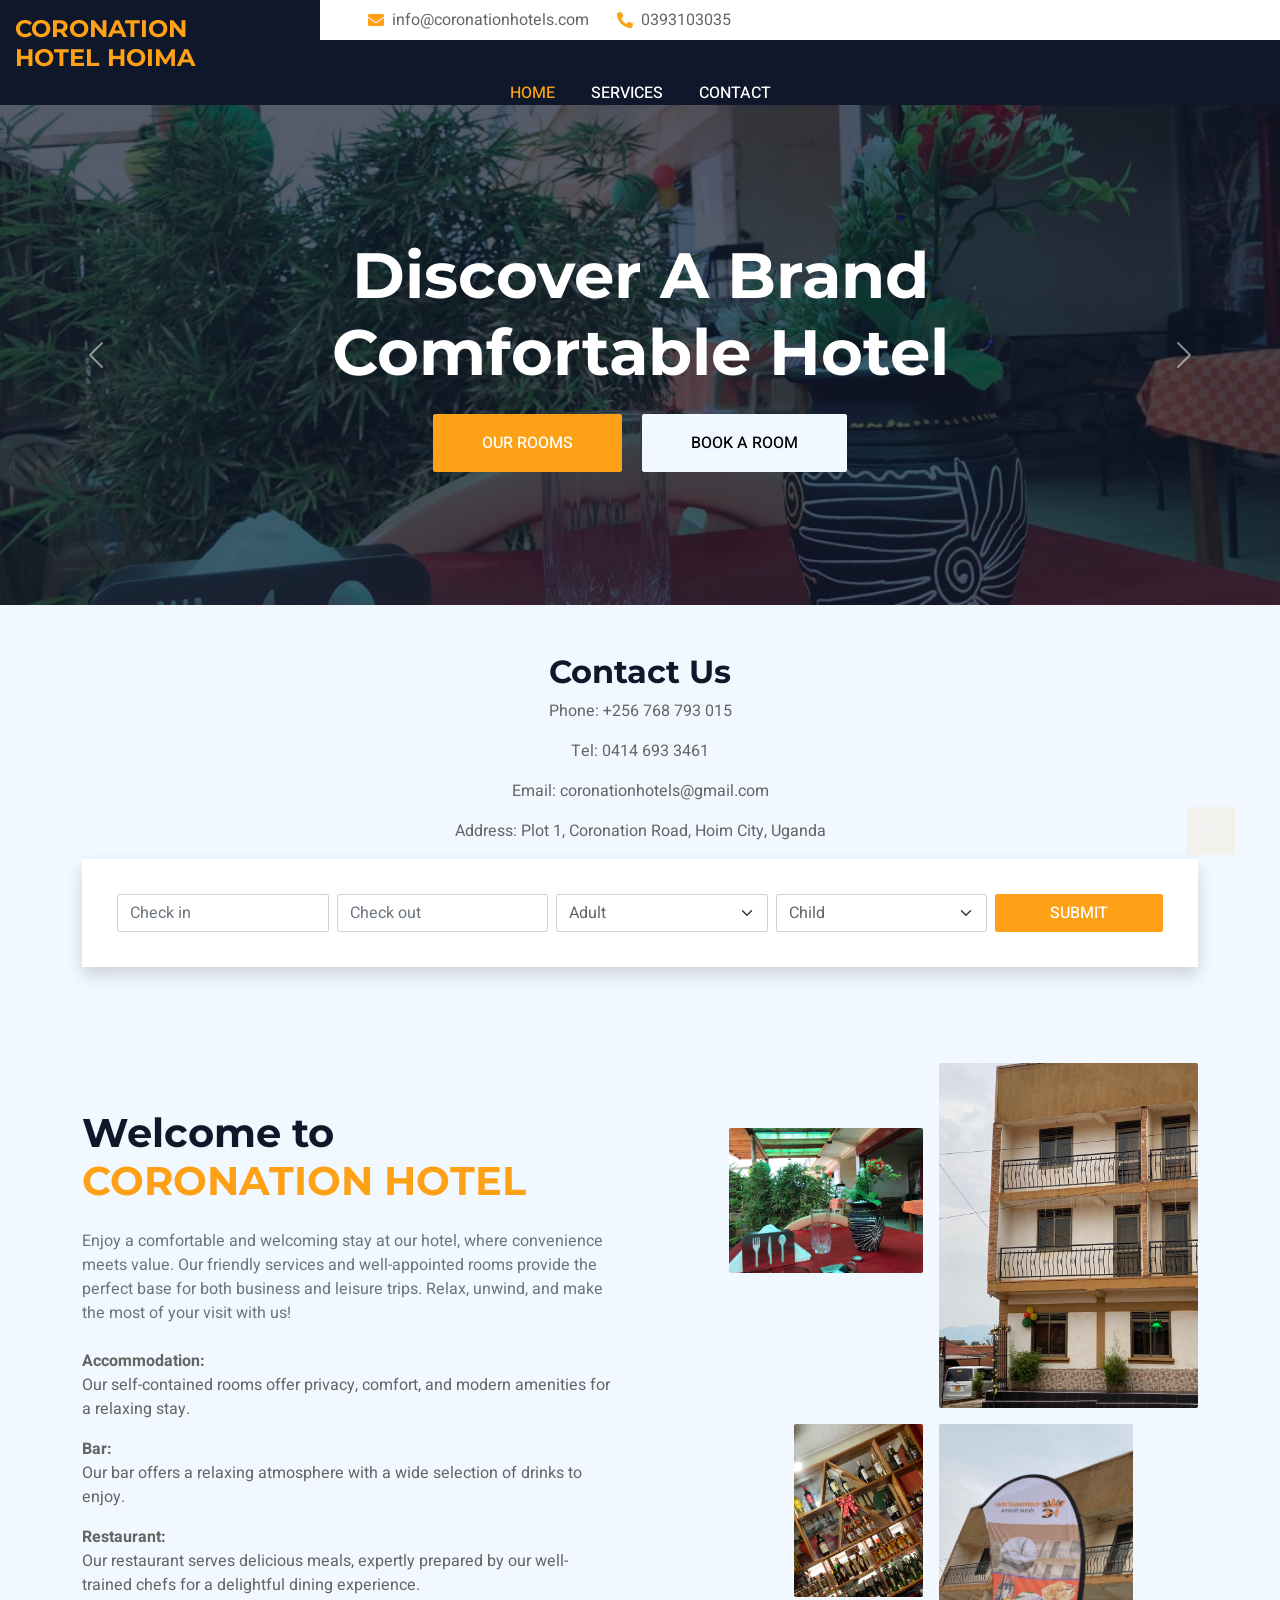
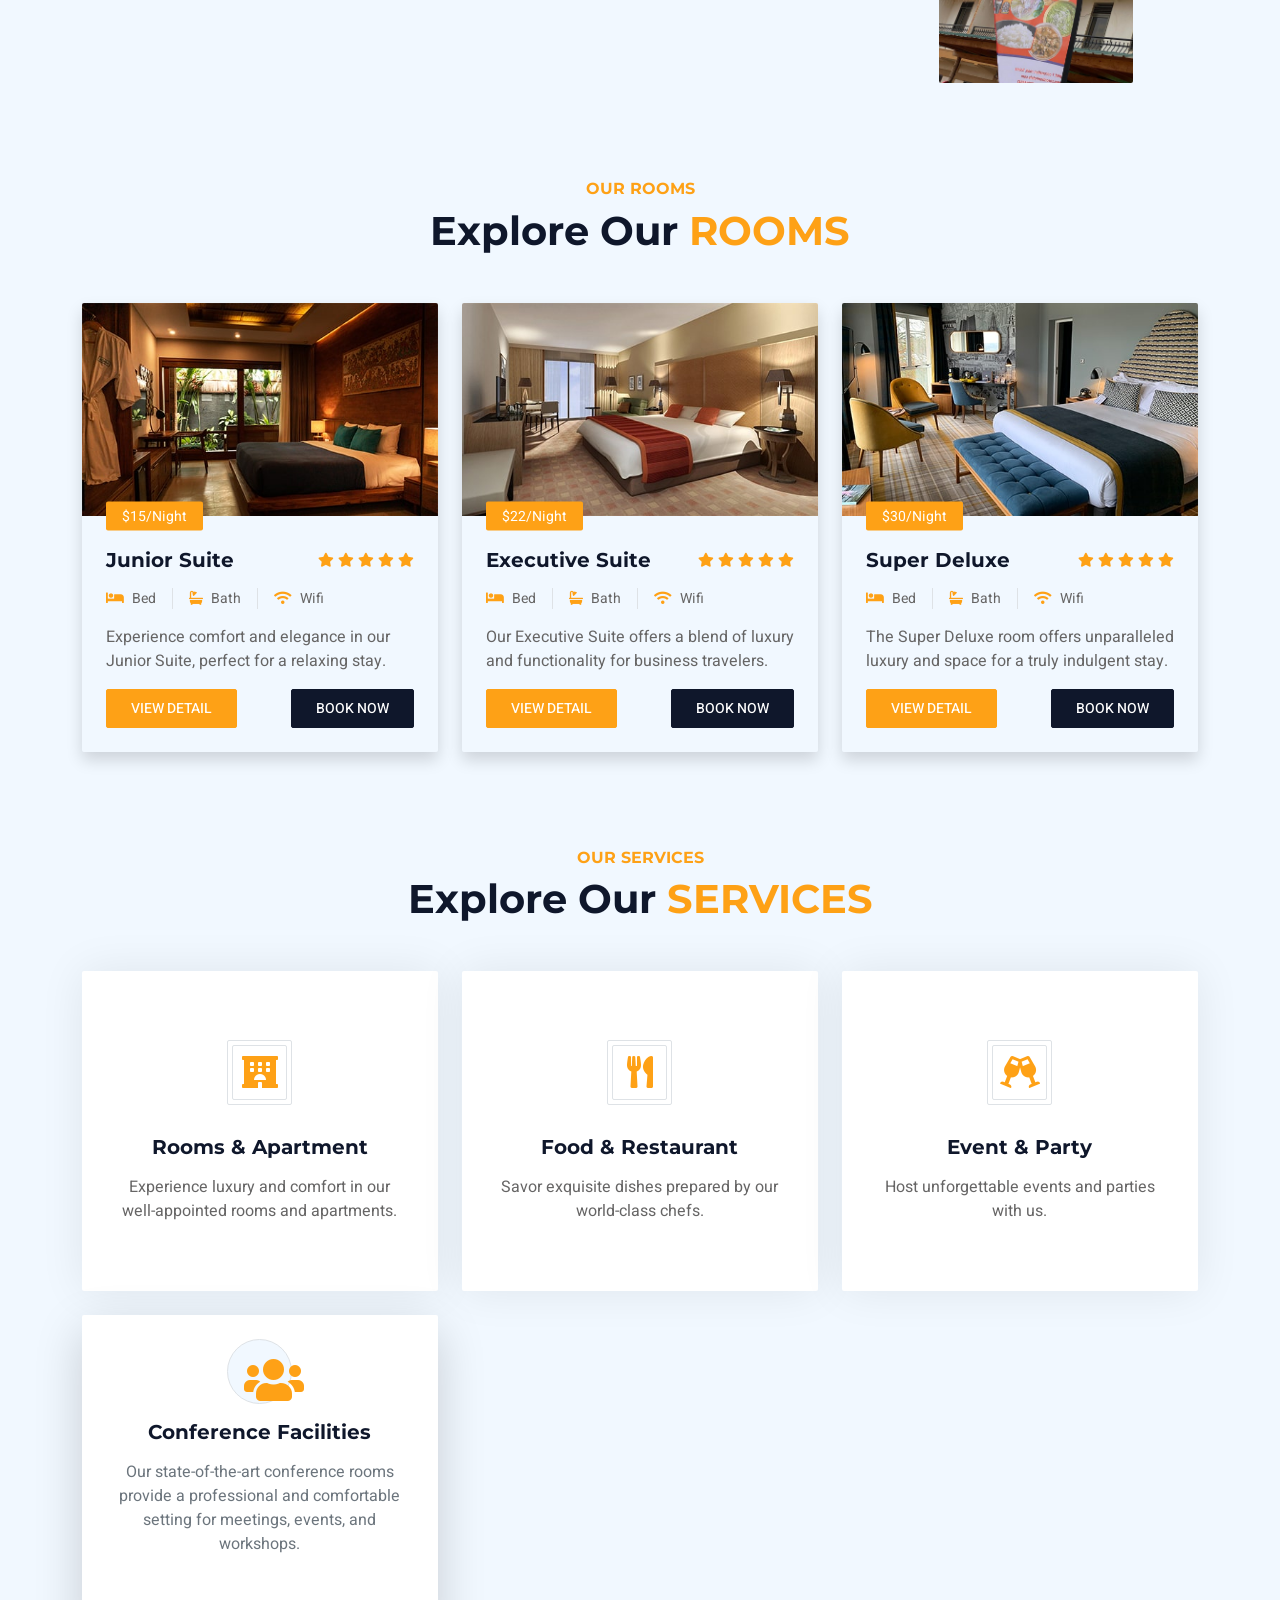
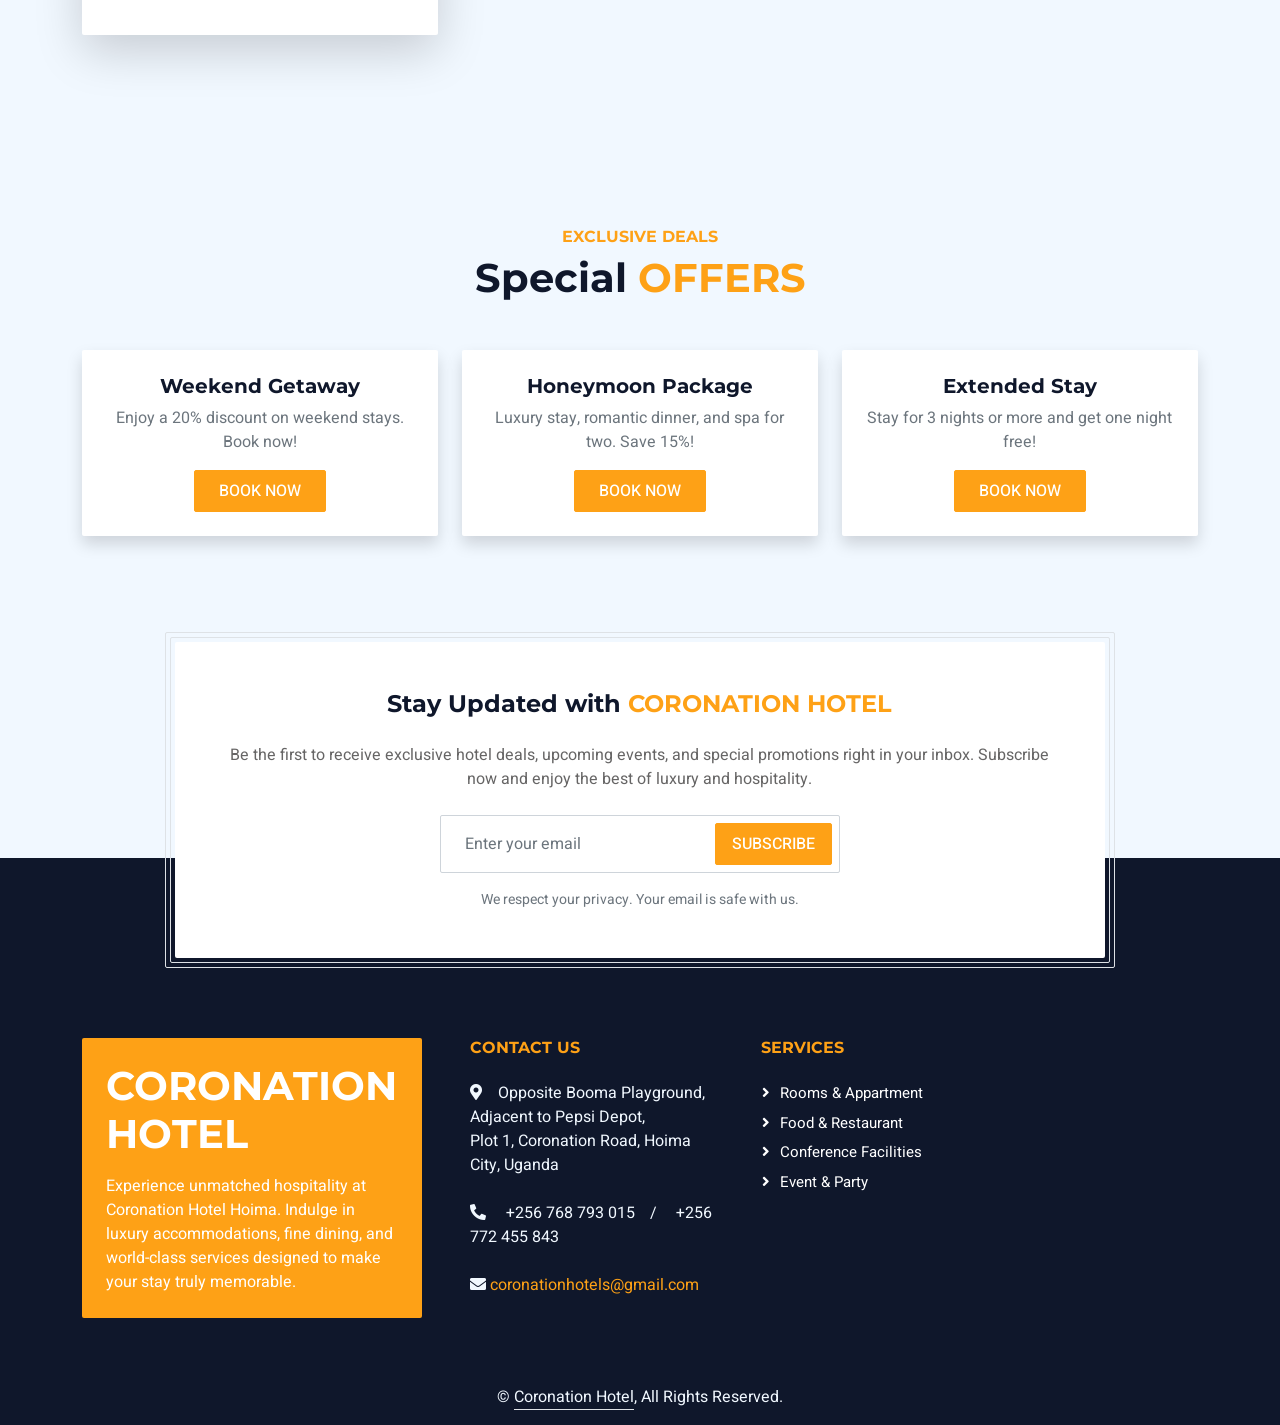
==== index.html @ 8d207fe0 "added files" ====
<!DOCTYPE html>
<html lang="en">

<head>
    <meta charset="utf-8">
    <title>Coronation Hotel Hoima</title>
    <meta content="width=device-width, initial-scale=1.0" name="viewport">
    <meta content="luxury hotel, Hoima, Uganda, Coronation Hotel, accommodation, dining, spa" name="keywords">
    <meta content="Experience luxury and comfort at Coronation Hotel Hoima. Enjoy world-class amenities, fine dining, and exceptional hospitality in the heart of Uganda." name="description">

    <!-- Favicon -->
    <link href="img/favicon.ico" rel="icon">

    <!-- Google Web Fonts -->
    <link rel="preconnect" href="https://fonts.googleapis.com">
    <link rel="preconnect" href="https://fonts.gstatic.com" crossorigin>
    <link href="https://fonts.googleapis.com/css2?family=Heebo:wght@400;500;600;700&family=Montserrat:wght@400;500;600;700&display=swap" rel="stylesheet">  

    <!-- Icon Font Stylesheet -->
    <link href="https://cdnjs.cloudflare.com/ajax/libs/font-awesome/5.10.0/css/all.min.css" rel="stylesheet">
    <link href="https://cdn.jsdelivr.net/npm/bootstrap-icons@1.4.1/font/bootstrap-icons.css" rel="stylesheet">

    <!-- Libraries Stylesheet -->
    <link href="lib/animate/animate.min.css" rel="stylesheet">
    <link href="lib/owlcarousel/assets/owl.carousel.min.css" rel="stylesheet">
    <link href="lib/tempusdominus/css/tempusdominus-bootstrap-4.min.css" rel="stylesheet" />

    <!-- Customized Bootstrap Stylesheet -->
    <link href="css/bootstrap.min.css" rel="stylesheet">

    <!-- Template Stylesheet -->
    <link href="css/style.css" rel="stylesheet">
</head>

<body>
    <div class="container-xxl  p-0">
      

   <!-- Header Start -->
<div class="navbar-container">
    <div class="container-fluid px-0">
        <div class="row gx-0">
            <!-- Hotel Title on Large Screens -->
            <div class="col-lg-3 d-none d-lg-flex align-items-center">
                <a href="index.html" class="navbar-brand w-100 h-100 m-0 p-0 d-flex align-items-center">
                    <h1 class="hotel-title">Coronation <br/>Hotel Hoima</h1>
                </a>
            </div>
            <div class="col-lg-9">
                <div class="row gx-0 bg-white d-none d-lg-flex">
                    <div class="col-lg-7 px-5 text-start">
                        <div class="h-100 d-inline-flex align-items-center py-2 me-4">
                            <i class="fa fa-envelope text-primary me-2"></i>
                            <p class="mb-0">info@coronationhotels.com</p>
                        </div>
                        <div class="h-100 d-inline-flex align-items-center py-2">
                            <i class="fa fa-phone-alt text-primary me-2"></i>
                            <p class="mb-0">0393103035</p>
                        </div>
                    </div>
                   
                </div></div>


            <!-- Navbar -->
            <nav class="navbar navbar-expand-lg navbar-dark p-3 p-lg-0">
                <!-- Hotel Title on Small Screens -->
                <a href="index.html" class="navbar-brand d-block d-lg-none">
                    <h1 class="hotel-title">Coronation <br/> Hotel Hoima</h1>
                </a>

                <!-- Toggler Button for Mobile -->
                <button type="button" class="navbar-toggler" data-bs-toggle="collapse" data-bs-target="#navbarCollapse">
                    <span class="navbar-toggler-icon"></span>
                </button>

                <!-- Navbar Links -->
                <div class="collapse navbar-collapse justify-content-center" id="navbarCollapse">
                    <ul class="navbar-nav">
                        <li><a href="index.html" class="nav-item nav-link active">Home</a></li>
                        <li><a href="service.html" class="nav-item nav-link">Services</a></li>
                        <li><a href="contact.html" class="nav-item nav-link">Contact</a></li>
                    </ul>
                </div>
            </nav>
        </div>
    </div>
</div>
<!-- Header End -->




<!-- Carousel Start -->
<div class="container-fluid p-0 mb-5">
    <div id="header-carousel" class="carousel slide" data-bs-ride="carousel">
        <div class="carousel-inner">
            <div class="carousel-item active">
                <img class="w-100" src="img/view1.jpg" alt="Luxury Hotel View" 
                    style="height: 500px; object-fit: cover;">
                <div class="carousel-caption d-flex flex-column align-items-center justify-content-center">
                    <div class="p-2" style="max-width: 700px;">
                        <h1 class="display-3 text-white mb-4 animated slideInDown">Discover A Brand Comfortable Hotel</h1>
                        <a href="" class="btn btn-primary py-md-3 px-md-5 me-3 animated slideInLeft">Our Rooms</a>
                        <a href="" class="btn btn-light py-md-3 px-md-5 animated slideInRight">Book A Room</a>
                    </div>
                </div>
            </div>
            <div class="carousel-item">
                <img class="w-100" src="img/view2.jpg" alt="Elegant Dining" 
                    style="height: 500px; object-fit: cover;">
                <div class="carousel-caption d-flex flex-column align-items-center justify-content-center">
                    <div class="p-3" style="max-width: 700px;">
                        <h1 class="display-2 text-white mb-4 animated slideInDown">Experience Unmatched Comfort</h1>
                        <a href="" class="btn btn-primary py-md-3 px-md-5 me-3 animated slideInLeft">Our Rooms</a>
                        <a href="" class="btn btn-light py-md-3 px-md-5 animated slideInRight">Book A Room</a>
                    </div>
                </div>
            </div>
        </div>
        <button class="carousel-control-prev" type="button" data-bs-target="#header-carousel"
            data-bs-slide="prev">
            <span class="carousel-control-prev-icon" aria-hidden="true"></span>
            <span class="visually-hidden">Previous</span>
        </button>
        <button class="carousel-control-next" type="button" data-bs-target="#header-carousel"
            data-bs-slide="next">
            <span class="carousel-control-next-icon" aria-hidden="true"></span>
            <span class="visually-hidden">Next</span>
        </button>
    </div>
</div>

<!-- Contact Information Section -->
<div class="container mt-4">
    <div class="row">
        <div class="col-md-12 text-center">
            <h2>Contact Us</h2>
            <p>Phone: +256 768 793 015</p>
            <p>Tel: 0414 693 3461</p>
            <p>Email: coronationhotels@gmail.com</p>
            <p>Address: Plot 1, Coronation Road, Hoim City, Uganda</p>
        </div>
    </div>
</div>
<!-- Carousel End -->


        <!-- Booking Start -->
        <div class="container-fluid booking pb-5 wow fadeIn" data-wow-delay="0.1s">
            <div class="container">
                <div class="bg-white shadow" style="padding: 35px;">
                    <div class="row g-2">
                        <div class="col-md-10">
                            <div class="row g-2">
                                <div class="col-md-3">
                                    <div class="date" id="date1" data-target-input="nearest">
                                        <input type="text" class="form-control datetimepicker-input"
                                            placeholder="Check in" data-target="#date1" data-toggle="datetimepicker" />
                                    </div>
                                </div>
                                <div class="col-md-3">
                                    <div class="date" id="date2" data-target-input="nearest">
                                        <input type="text" class="form-control datetimepicker-input" placeholder="Check out" data-target="#date2" data-toggle="datetimepicker"/>
                                    </div>
                                </div>
                                <div class="col-md-3">
                                    <select class="form-select">
                                        <option selected>Adult</option>
                                        <option value="1">Adult 1</option>
                                        <option value="2">Adult 2</option>
                                        <option value="3">Adult 3</option>
                                    </select>
                                </div>
                                <div class="col-md-3">
                                    <select class="form-select">
                                        <option selected>Child</option>
                                        <option value="1">Child 1</option>
                                        <option value="2">Child 2</option>
                                        <option value="3">Child 3</option>
                                    </select>
                                </div>
                            </div>
                        </div>
                        <div class="col-md-2">
                            <button class="btn btn-primary w-100">Submit</button>
                        </div>
                    </div>
                </div>
            </div>
        </div>
        <!-- Booking End -->

        <!-- About Start -->
        <div class="container-xxl py-5">
            <div class="container">
                <div class="row g-5 align-items-center">
                    <div class="col-lg-6">
                        <h1 class="mb-4">Welcome to <span class="text-primary text-uppercase">Coronation Hotel</span></h1>
                        <p class="mb-4 text-muted">
                            Enjoy a comfortable and welcoming stay at our hotel, where convenience meets value. Our friendly services and well-appointed rooms provide the perfect 
                            base for both business and leisure trips. Relax, unwind, and make the most of your visit with us!
                        </p>
                        
                        <p><strong>Accommodation:</strong><br>
                            Our self-contained rooms offer privacy, comfort, and modern amenities for a relaxing stay.
                        </p>
                        
                        <p><strong>Bar:</strong><br>
                            Our bar offers a relaxing atmosphere with a wide selection of drinks to enjoy.
                        </p>
                        
                        <p><strong>Restaurant:</strong><br>
                            Our restaurant serves delicious meals, expertly prepared by our well-trained chefs for a delightful dining experience.
                        </p>
                        
                        <div class="row g-3 pb-4">
                            <div class="col-sm-4 wow fadeIn" data-wow-delay="0.1s">
                               
                            </div>
                            <div class="col-sm-4 wow fadeIn" data-wow-delay="0.3s">
                             
                            </div>
                            <div class="col-sm-4 wow fadeIn" data-wow-delay="0.5s">
                               
                            </div>
                        </div>
                    </div>
                    <div class="col-lg-6">
                        <div class="row g-3">
                            <div class="col-6 text-end">
                                <img class="img-fluid rounded w-75 wow zoomIn" data-wow-delay="0.1s" src="img/view1.jpg" style="margin-top: 25%;" alt="Luxury Room">
                            </div>
                            <div class="col-6 text-start">
                                <img class="img-fluid rounded w-100 wow zoomIn" data-wow-delay="0.3s" src="img/view2.jpg" alt="Elegant Dining">
                            </div>
                            <div class="col-6 text-end">
                                <img class="img-fluid rounded w-50 wow zoomIn" data-wow-delay="0.5s" src="img/view3.jpg" alt="Swimming Pool">
                            </div>
                            <div class="col-6 text-start">
                                <img class="img-fluid rounded w-75 wow zoomIn" data-wow-delay="0.7s" src="img/view4.jpg" alt="VIP Lounge">
                            </div>
                        </div>
                    </div>
                </div>
            </div>
        </div>
        <!-- About End -->

        <!-- Room Start -->
        <div class="container-xxl py-5">
            <div class="container">
                <div class="text-center wow fadeInUp" data-wow-delay="0.1s">
                    <h6 class="section-title text-center text-primary text-uppercase">Our Rooms</h6>
                    <h1 class="mb-5">Explore Our <span class="text-primary text-uppercase">Rooms</span></h1>
                </div>
                <div class="row g-4">
                    <div class="col-lg-4 col-md-6 wow fadeInUp" data-wow-delay="0.1s">
                        <div class="room-item shadow rounded overflow-hidden">
                            <div class="position-relative">
                                <img class="img-fluid" src="img/room-1.jpg" alt="Junior Suite">
                                <small class="position-absolute start-0 top-100 translate-middle-y bg-primary text-white rounded py-1 px-3 ms-4">$15/Night</small>
                            </div>
                            <div class="p-4 mt-2">
                                <div class="d-flex justify-content-between mb-3">
                                    <h5 class="mb-0">Junior Suite</h5>
                                    <div class="ps-2">
                                        <small class="fa fa-star text-primary"></small>
                                        <small class="fa fa-star text-primary"></small>
                                        <small class="fa fa-star text-primary"></small>
                                        <small class="fa fa-star text-primary"></small>
                                        <small class="fa fa-star text-primary"></small>
                                    </div>
                                </div>
                                <div class="d-flex mb-3">
                                    <small class="border-end me-3 pe-3"><i class="fa fa-bed text-primary me-2"></i>Bed</small>
                                    <small class="border-end me-3 pe-3"><i class="fa fa-bath text-primary me-2"></i>Bath</small>
                                    <small><i class="fa fa-wifi text-primary me-2"></i>Wifi</small>
                                </div>
                                <p class="text-body mb-3">Experience comfort and elegance in our Junior Suite, perfect for a relaxing stay.</p>
                                <div class="d-flex justify-content-between">
                                    <a class="btn btn-sm btn-primary rounded py-2 px-4" href="">View Detail</a>
                                    <a class="btn btn-sm btn-dark rounded py-2 px-4" href="">Book Now</a>
                                </div>
                            </div>
                        </div>
                    </div>
                    <div class="col-lg-4 col-md-6 wow fadeInUp" data-wow-delay="0.3s">
                        <div class="room-item shadow rounded overflow-hidden">
                            <div class="position-relative">
                                <img class="img-fluid" src="img/room-2.jpg" alt="Executive Suite">
                                <small class="position-absolute start-0 top-100 translate-middle-y bg-primary text-white rounded py-1 px-3 ms-4">$22/Night</small>
                            </div>
                            <div class="p-4 mt-2">
                                <div class="d-flex justify-content-between mb-3">
                                    <h5 class="mb-0">Executive Suite</h5>
                                    <div class="ps-2">
                                        <small class="fa fa-star text-primary"></small>
                                        <small class="fa fa-star text-primary"></small>
                                        <small class="fa fa-star text-primary"></small>
                                        <small class="fa fa-star text-primary"></small>
                                        <small class="fa fa-star text-primary"></small>
                                    </div>
                                </div>
                                <div class="d-flex mb-3">
                                    <small class="border-end me-3 pe-3"><i class="fa fa-bed text-primary me-2"></i>Bed</small>
                                    <small class="border-end me-3 pe-3"><i class="fa fa-bath text-primary me-2"></i>Bath</small>
                                    <small><i class="fa fa-wifi text-primary me-2"></i>Wifi</small>
                                </div>
                                <p class="text-body mb-3">Our Executive Suite offers a blend of luxury and functionality for business travelers.</p>
                                <div class="d-flex justify-content-between">
                                    <a class="btn btn-sm btn-primary rounded py-2 px-4" href="">View Detail</a>
                                    <a class="btn btn-sm btn-dark rounded py-2 px-4" href="">Book Now</a>
                                </div>
                            </div>
                        </div>
                    </div>
                    <div class="col-lg-4 col-md-6 wow fadeInUp" data-wow-delay="0.6s">
                        <div class="room-item shadow rounded overflow-hidden">
                            <div class="position-relative">
                                <img class="img-fluid" src="img/room-3.jpg" alt="Super Deluxe">
                                <small class="position-absolute start-0 top-100 translate-middle-y bg-primary text-white rounded py-1 px-3 ms-4">$30/Night</small>
                            </div>
                            <div class="p-4 mt-2">
                                <div class="d-flex justify-content-between mb-3">
                                    <h5 class="mb-0">Super Deluxe</h5>
                                    <div class="ps-2">
                                        <small class="fa fa-star text-primary"></small>
                                        <small class="fa fa-star text-primary"></small>
                                        <small class="fa fa-star text-primary"></small>
                                        <small class="fa fa-star text-primary"></small>
                                        <small class="fa fa-star text-primary"></small>
                                    </div>
                                </div>
                                <div class="d-flex mb-3">
                                    <small class="border-end me-3 pe-3"><i class="fa fa-bed text-primary me-2"></i>Bed</small>
                                    <small class="border-end me-3 pe-3"><i class="fa fa-bath text-primary me-2"></i>Bath</small>
                                    <small><i class="fa fa-wifi text-primary me-2"></i>Wifi</small>
                                </div>
                                <p class="text-body mb-3">The Super Deluxe room offers unparalleled luxury and space for a truly indulgent stay.</p>
                                <div class="d-flex justify-content-between">
                                    <a class="btn btn-sm btn-primary rounded py-2 px-4" href="">View Detail</a>
                                    <a class="btn btn-sm btn-dark rounded py-2 px-4" href="">Book Now</a>
                                </div>
                            </div>
                        </div>
                    </div>
                </div>
            </div>
        </div>
        <!-- Room End -->

        <!-- Service Start -->
        <div class="container-xxl py-5">
            <div class="container">
                <div class="text-center wow fadeInUp" data-wow-delay="0.1s">
                    <h6 class="section-title text-center text-primary text-uppercase">Our Services</h6>
                    <h1 class="mb-5">Explore Our <span class="text-primary text-uppercase">Services</span></h1>
                </div>
                <div class="row g-4">
                    <div class="col-lg-4 col-md-6 wow fadeInUp" data-wow-delay="0.1s">
                        <a class="service-item rounded" href="">
                            <div class="service-icon bg-transparent border rounded p-1">
                                <div class="w-100 h-100 border rounded d-flex align-items-center justify-content-center">
                                    <i class="fa fa-hotel fa-2x text-primary"></i>
                                </div>
                            </div>
                            <h5 class="mb-3">Rooms & Apartment</h5>
                            <p class="text-body mb-0">Experience luxury and comfort in our well-appointed rooms and apartments.</p>
                        </a>
                    </div>
                    <div class="col-lg-4 col-md-6 wow fadeInUp" data-wow-delay="0.2s">
                        <a class="service-item rounded" href="">
                            <div class="service-icon bg-transparent border rounded p-1">
                                <div class="w-100 h-100 border rounded d-flex align-items-center justify-content-center">
                                    <i class="fa fa-utensils fa-2x text-primary"></i>
                                </div>
                            </div>
                            <h5 class="mb-3">Food & Restaurant</h5>
                            <p class="text-body mb-0">Savor exquisite dishes prepared by our world-class chefs.</p>
                        </a>
                    </div>
                  
                
                    <div class="col-lg-4 col-md-6 wow fadeInUp" data-wow-delay="0.5s">
                        <a class="service-item rounded" href="">
                            <div class="service-icon bg-transparent border rounded p-1">
                                <div class="w-100 h-100 border rounded d-flex align-items-center justify-content-center">
                                    <i class="fa fa-glass-cheers fa-2x text-primary"></i>
                                </div>
                            </div>
                            <h5 class="mb-3">Event & Party</h5>
                            <p class="text-body mb-0">Host unforgettable events and parties with us.</p>
                        </a>
                    </div>
                    <div class="col-lg-4 col-md-6 wow fadeInUp" data-wow-delay="0.6s">
                        <a class="service-item rounded shadow-lg text-center p-4 d-block text-decoration-none" href="">
                            <!-- Service Icon -->
                            <div class="service-icon bg-light border rounded-circle p-3 mx-auto mb-3">
                                <i class="fa fa-users fa-3x text-primary"></i>
                            </div>
                            <!-- Service Title -->
                            <h5 class="mb-3 text-dark">Conference Facilities</h5>
                            <!-- Service Description -->
                            <p class="text-muted mb-0">
                                Our state-of-the-art conference rooms provide a professional and comfortable setting for meetings, events, and workshops.
                            </p>
                        </a>
                    </div>
                    
                </div>
            </div>
        </div>
        <!-- Service End -->

        <!-- Testimonial Start -->
        <div class="container-xxl py-5 wow fadeInUp" data-wow-delay="0.1s">
            <div class="container">
                
                <div class="owl-carousel testimonial-carousel">
                    <div class="testimonial-item rounded overflow-hidden">
                        <div class="position-relative">
                            <img class="img-fluid" src="img/testimonial-1.jpg" alt="Client 1">
                            <div class="position-absolute top-100 start-50 translate-middle bg-white rounded-circle" style="width: 60px; height: 60px;">
                                <img class="img-fluid rounded-circle" src="img/testimonial-1.jpg" alt="Client 1">
                            </div>
                        </div>
                        <div class="text-center p-4">
                            <h5 class="mb-1">John Doe</h5>
                            <small>Business Traveler</small>
                            <p class="mb-0">"The best hotel experience I've ever had. The staff was incredibly friendly and the rooms were luxurious."</p>
                        </div>
                    </div>
                    <div class="testimonial-item rounded overflow-hidden">
                        <div class="position-relative">
                            <img class="img-fluid" src="img/testimonial-2.jpg" alt="Client 2">
                            <div class="position-absolute top-100 start-50 translate-middle bg-white rounded-circle" style="width: 60px; height: 60px;">
                                <img class="img-fluid rounded-circle" src="img/testimonial-2.jpg" alt="Client 2">
                            </div>
                        </div>
                        <div class="text-center p-4">
                            <h5 class="mb-1">Jane Smith</h5>
                            <small>Tourist</small>
                            <p class="mb-0">"Amazing stay! The food was delicious and the spa services were top-notch. Highly recommend!"</p>
                        </div>
                    </div>
                    <div class="testimonial-item rounded overflow-hidden">
                        <div class="position-relative">
                            <img class="img-fluid" src="img/testimonial-3.jpg" alt="Client 3">
                            <div class="position-absolute top-100 start-50 translate-middle bg-white rounded-circle" style="width: 60px; height: 60px;">
                                <img class="img-fluid rounded-circle" src="img/testimonial-3.jpg" alt="Client 3">
                            </div>
                        </div>
                        <div class="text-center p-4">
                            <h5 class="mb-1">Michael Johnson</h5>
                            <small>Event Planner</small>
                            <p class="mb-0">"Perfect venue for our corporate event. The staff was professional and the facilities were excellent."</p>
                        </div>
                    </div>
                </div>
            </div>
        </div>
        <!-- Testimonial End -->

        <!-- Special Offers Start -->
        <div class="container-xxl py-5">
            <div class="container ">
                <div class="text-center wow fadeInUp" data-wow-delay="0.1s">
                    <h6 class="section-title text-center text-primary text-uppercase">Exclusive Deals</h6>
                    <h1 class="mb-5">Special <span class="text-primary text-uppercase">Offers</span></h1>
                </div>
                <div class="row g-4 ">
                    <div class="col-lg-4 col-md-6 wow fadeInUp" data-wow-delay="0.1s">
                        <div class="offer-item shadow rounded bg-white overflow-hidden">
                            <div class="p-4 text-center">
                                <h5 class="fw-bold">Weekend Getaway</h5>
                                <p class="text-muted">Enjoy a 20% discount on weekend stays. Book now!</p>
                                <a href="" class="btn btn-primary py-2 px-4">Book Now</a>
                            </div>
                        </div>
                    </div>
                    <div class="col-lg-4 col-md-6 wow fadeInUp" data-wow-delay="0.3s">
                        <div class="offer-item shadow rounded bg-white overflow-hidden">
                            <div class="p-4 text-center">
                                <h5 class="fw-bold">Honeymoon Package</h5>
                                <p class="text-muted">Luxury stay, romantic dinner, and spa for two. Save 15%!</p>
                                <a href="" class="btn btn-primary py-2 px-4">Book Now</a>
                            </div>
                        </div>
                    </div>
                    <div class="col-lg-4 col-md-6 wow fadeInUp" data-wow-delay="0.5s">
                        <div class="offer-item shadow rounded bg-white overflow-hidden">
                            <div class="p-4 text-center">
                                <h5 class="fw-bold">Extended Stay</h5>
                                <p class="text-muted">Stay for 3 nights or more and get one night free!</p>
                                <a href="" class="btn btn-primary py-2 px-4">Book Now</a>
                            </div>
                        </div>
                    </div>
                </div>
            </div>
        </div>
        <!-- Special Offers End -->

        <!-- Newsletter Start -->
        <div class="container newsletter mt-5 wow fadeIn" data-wow-delay="0.1s">
            <div class="row justify-content-center">
                <div class="col-lg-10 border rounded p-1">
                    <div class="border rounded text-center p-1">
                        <div class="bg-white rounded text-center p-5">
                            <h4 class="mb-4">
                                Stay Updated with <span class="text-primary text-uppercase">Coronation Hotel</span>
                            </h4>
                            <p class="mb-4">
                                Be the first to receive exclusive hotel deals, upcoming events, and special promotions 
                                right in your inbox. Subscribe now and enjoy the best of luxury and hospitality.
                            </p>
                            <div class="position-relative mx-auto" style="max-width: 400px;">
                                <input class="form-control w-100 py-3 ps-4 pe-5" type="email" placeholder="Enter your email" required>
                                <button type="submit" class="btn btn-primary py-2 px-3 position-absolute top-0 end-0 mt-2 me-2">
                                    Subscribe
                                </button>
                            </div>
                            <small class="text-muted d-block mt-3">
                                We respect your privacy. Your email is safe with us.
                            </small>
                        </div>
                    </div>
                </div>
            </div>
        </div>
        <!-- Newsletter End -->

        <!-- Footer Start -->
        <div class="container-fluid text-light footer wow fadeIn" data-wow-delay="0.1s">
            <div class="container pb-5">
                <div class="row g-5">
                    <!-- Hotel Information -->
                    <div class="col-md-6 col-lg-4">
                        <div class="bg-primary rounded p-4">
                            <a href="index.html">
                                <h1 class="text-white text-uppercase mb-3">Coronation Hotel</h1>
                            </a>
                            <p class="text-white mb-0">
                                Experience unmatched hospitality at Coronation Hotel Hoima.  
                                Indulge in luxury accommodations, fine dining, and world-class services
                                designed to make your stay truly memorable.
                            </p>
                        </div>
                    </div>

               <!-- Contact Information -->
<div class="col-md-6 col-lg-3">
  <h6 class="section-title text-start text-primary text-uppercase mb-4">Contact Us</h6>
  <p class="mb-4"><i class="fa fa-map-marker-alt me-3"></i>Opposite Booma Playground, Adjacent to Pepsi Depot, <br/>Plot 1, Coronation Road, Hoima City, Uganda</p>
  <p class="mb-4">
    <i class="fa fa-phone-alt me-3"></i>
    <span style="margin-right: 15px;">+256 768 793 015</span>/
    <span style="margin-left: 15px;">+256 772 455 843</span>
</p>

  <p class="mb-4"><i class="fa fa-envelope"></i><a href="mailto:coronationhotels@gmail.com">
    coronationhotels@gmail.com
  </a></p>

</div>


                    <!-- Quick Links -->
                    <div class="col-lg-5 col-md-12">
                        <div class="row gy-5 g-4">
                           
  
                            <div class="col-md-6">
                                <h6 class="section-title text-start text-primary text-uppercase mb-4">Services</h6>
                                <a class="btn btn-link" href="service.html">Rooms & Appartment</a>
                                <a class="btn btn-link" href="service.html">Food & Restaurant</a>
                                <a class="btn btn-link" href="service.html">Conference Facilities</a>
                                <a class="btn btn-link" href="service.html">Event & Party</a>
                            </div>
                        </div>
                    </div>
                </div>
            </div>

            <!-- Footer Bottom -->
            <div class="container text-center py-3">
                <p class="mb-0">
                    &copy; <a class="border-bottom text-light" href="#">Coronation Hotel</a>, All Rights Reserved.
                </p>
            </div>
        </div>
        <!-- Footer End -->

        <!-- Back to Top -->
        <a href="#" class="btn btn-lg btn-primary btn-lg-square back-to-top"><i class="bi bi-arrow-up"></i></a>
    </div>

    <!-- JavaScript Libraries -->
    <script src="https://code.jquery.com/jquery-3.4.1.min.js"></script>
    <script src="https://cdn.jsdelivr.net/npm/bootstrap@5.0.0/dist/js/bootstrap.bundle.min.js"></script>
    <script src="lib/wow/wow.min.js"></script>
    <script src="lib/easing/easing.min.js"></script>
    <script src="lib/waypoints/waypoints.min.js"></script>
    <script src="lib/counterup/counterup.min.js"></script>
    <script src="lib/owlcarousel/owl.carousel.min.js"></script>
    <script src="lib/tempusdominus/js/moment.min.js"></script>
    <script src="lib/tempusdominus/js/moment-timezone.min.js"></script>
    <script src="lib/tempusdominus/js/tempusdominus-bootstrap-4.min.js"></script>

    <!-- Template Javascript -->
    <script src="js/main.js"></script>
</body>

</html>
---- css/style.css ----
/********** Template CSS **********/
:root {
    --primary: #FEA116;
    --light: #F1F8FF;
    --dark: #0F172B;
}

/* Font Weights */
.fw-medium {
    font-weight: 500 !important;
}

.fw-semi-bold {
    font-weight: 600 !important;
}

/* Back to Top */
.back-to-top {
    position: fixed;
    display: none;
    right: 45px;
    bottom: 45px;
    z-index: 99;
}

/*** Spinner ***/
#spinner {
    opacity: 0;
    visibility: hidden;
    transition: opacity .5s ease-out, visibility 0s linear .5s;
    z-index: 99999;
}

#spinner.show {
    transition: opacity .5s ease-out, visibility 0s linear 0s;
    visibility: visible;
    opacity: 1;
}

/*** Button ***/
.btn {
    font-weight: 500;
    text-transform: uppercase;
    transition: .5s;
}

.btn.btn-primary,
.btn.btn-secondary {
    color: #FFFFFF;
}

/* Button Sizes */
.btn-square {
    width: 38px;
    height: 38px;
}

.btn-sm-square {
    width: 32px;
    height: 32px;
}

.btn-lg-square {
    width: 48px;
    height: 48px;
}

/* Button Layout */
.btn-square,
.btn-sm-square,
.btn-lg-square {
    padding: 0;
    display: flex;
    align-items: center;
    justify-content: center;
    font-weight: normal;
    border-radius: 2px;
}

/********** NAVBAR STYLES **********/
.navbar-container {
    background-color: var(--dark);
}

/* Hotel Title */
.hotel-title {
    font-size: 24px;
    font-weight: bold;
    text-transform: uppercase;
    margin-left: 15px;
    margin-top: 15px;
    text-align: left;
    color: var(--primary) !important;
}

/* Navbar */
.navbar {
    background-color: var(--dark) !important;
    display: flex;
    align-items: center;
    justify-content: center;
}

/* Navbar Items */
.navbar-nav {
    display: flex;
    gap: 20px;
    align-items: center;
    justify-content: center;
}

/* Navbar Links */
.navbar-nav .nav-item {
    font-size: 16px;
    font-weight: 500;
    text-transform: uppercase;
    color: white !important;
    padding: 0 10px;
}

/* Dropdown Menu */
.dropdown-menu {
    background-color: var(--primary);
}

.dropdown-item {
    color: black !important;
}

.dropdown-item:hover {
    background-color: var(--dark);
    color: white !important;
}

/* Active & Hover States */
.navbar-nav .nav-item:hover,
.navbar-nav .nav-link.active {
    color: var(--primary) !important;
}

/* Navbar Toggler */
.navbar-toggler {
    border: none;
    padding: 8px 10px;
    border-radius: 5px;
    position: absolute;
    right: 20px;
    top: 50%;
    transform: translateY(-50%);
    background: none;
    cursor: pointer;
}

/* Toggler Icon */
.navbar-toggler-icon {
    width: 30px;
    height: 30px;
}

/* Mobile View */
@media (max-width: 991px) {
    .navbar-nav {
        flex-direction: column;
        text-align: center;
        width: 100%;
    }

    .navbar-collapse {
        background-color: var(--dark);
        padding: 10px 0;
    }

    .navbar-nav .nav-item {
        padding: 10px 0;
    }
}

/********** HEADER STYLES **********/
.carousel-caption {
    top: 0;
    left: 0;
    right: 0;
    bottom: 0;
    background: rgba(15, 23, 43, .7);
    z-index: 1;
}

/********** SERVICE SECTION **********/
.service-item {
    height: 320px;
    padding: 30px;
    display: flex;
    flex-direction: column;
    justify-content: center;
    text-align: center;
    background: #FFFFFF;
    box-shadow: 0 0 45px rgba(0, 0, 0, .08);
    transition: .5s;
}

.service-item:hover {
    background: var(--primary);
}

.service-item .service-icon {
    margin: 0 auto 30px auto;
    width: 65px;
    height: 65px;
    transition: .5s;
}

.service-item i,
.service-item h5,
.service-item p {
    transition: .5s;
}

.service-item:hover i,
.service-item:hover h5,
.service-item:hover p {
    color: #FFFFFF !important;
}

/********** TESTIMONIAL SECTION **********/
.testimonial {
    background: linear-gradient(rgba(15, 23, 43, .7), rgba(15, 23, 43, .7)), url(../img/carousel-2.jpg);
    background-position: center center;
    background-repeat: no-repeat;
    background-size: cover;
}

.testimonial-carousel {
    padding-left: 65px;
    padding-right: 65px;
}

.testimonial-carousel .testimonial-item {
    padding: 30px;
}

/********** FOOTER STYLES **********/
.newsletter {
    position: relative;
    z-index: 1;
}

.footer {
    position: relative;
    margin-top: -110px;
    padding-top: 180px;
    background: var(--dark);
}

.footer .btn.btn-social {
    margin-right: 5px;
    width: 35px;
    height: 35px;
    display: flex;
    align-items: center;
    justify-content: center;
    color: var(--light);
    border: 1px solid #FFFFFF;
    border-radius: 35px;
    transition: .3s;
}

.footer .btn.btn-social:hover {
    color: var(--primary);
}

.footer .btn.btn-link {
    display: block;
    margin-bottom: 5px;
    padding: 0;
    text-align: left;
    color: #FFFFFF;
    font-size: 15px;
    font-weight: normal;
    text-transform: capitalize;
    transition: .3s;
}

.footer .btn.btn-link::before {
    position: relative;
    content: "\f105";
    font-family: "Font Awesome 5 Free";
    font-weight: 900;
    margin-right: 10px;
}

.footer .btn.btn-link:hover {
    letter-spacing: 1px;
    box-shadow: none;
}

.footer .copyright {
    padding: 25px 0;
    font-size: 15px;
    border-top: 1px solid rgba(256, 256, 256, .1);
}

.footer .copyright a {
    color: var(--light);
}

.footer .footer-menu a {
    margin-right: 15px;
    padding-right: 15px;
    border-right: 1px solid rgba(255, 255, 255, .3);
}

.footer .footer-menu a:last-child {
    margin-right: 0;
    padding-right: 0;
    border-right: none;
}
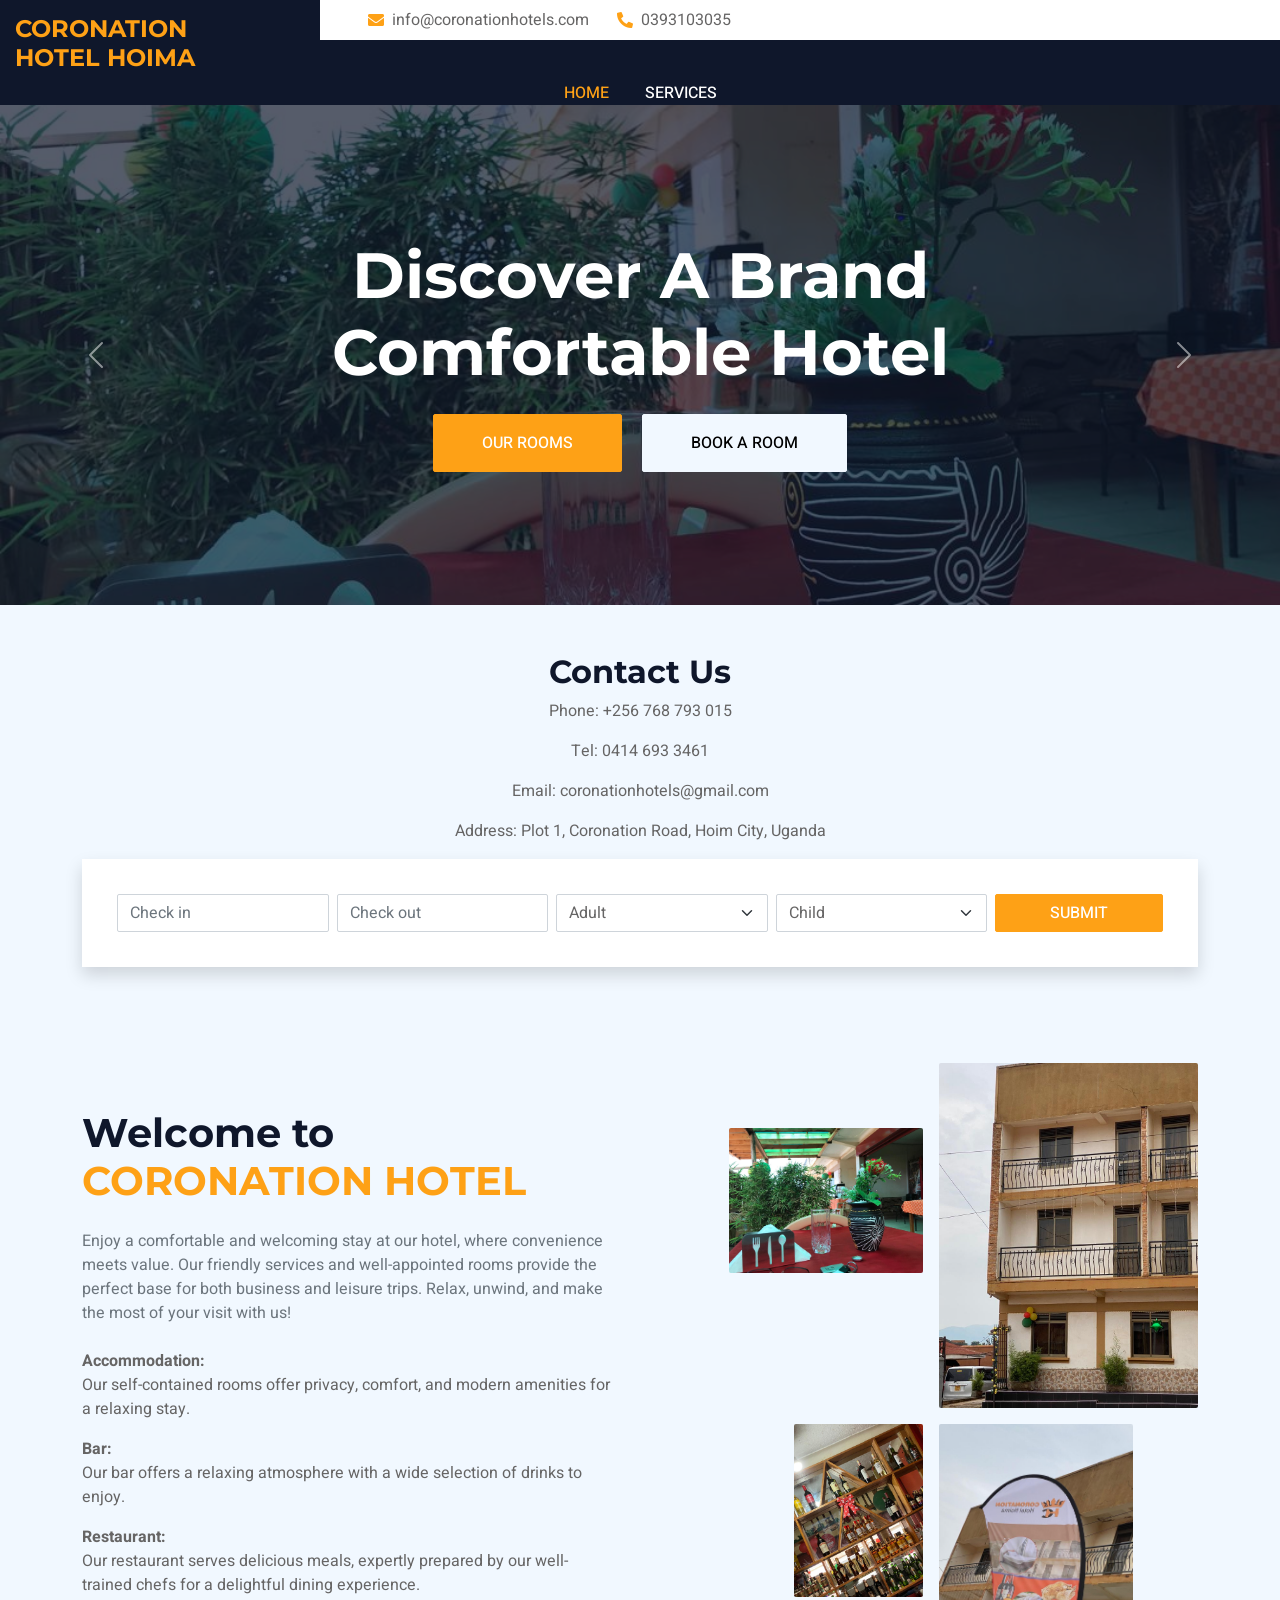
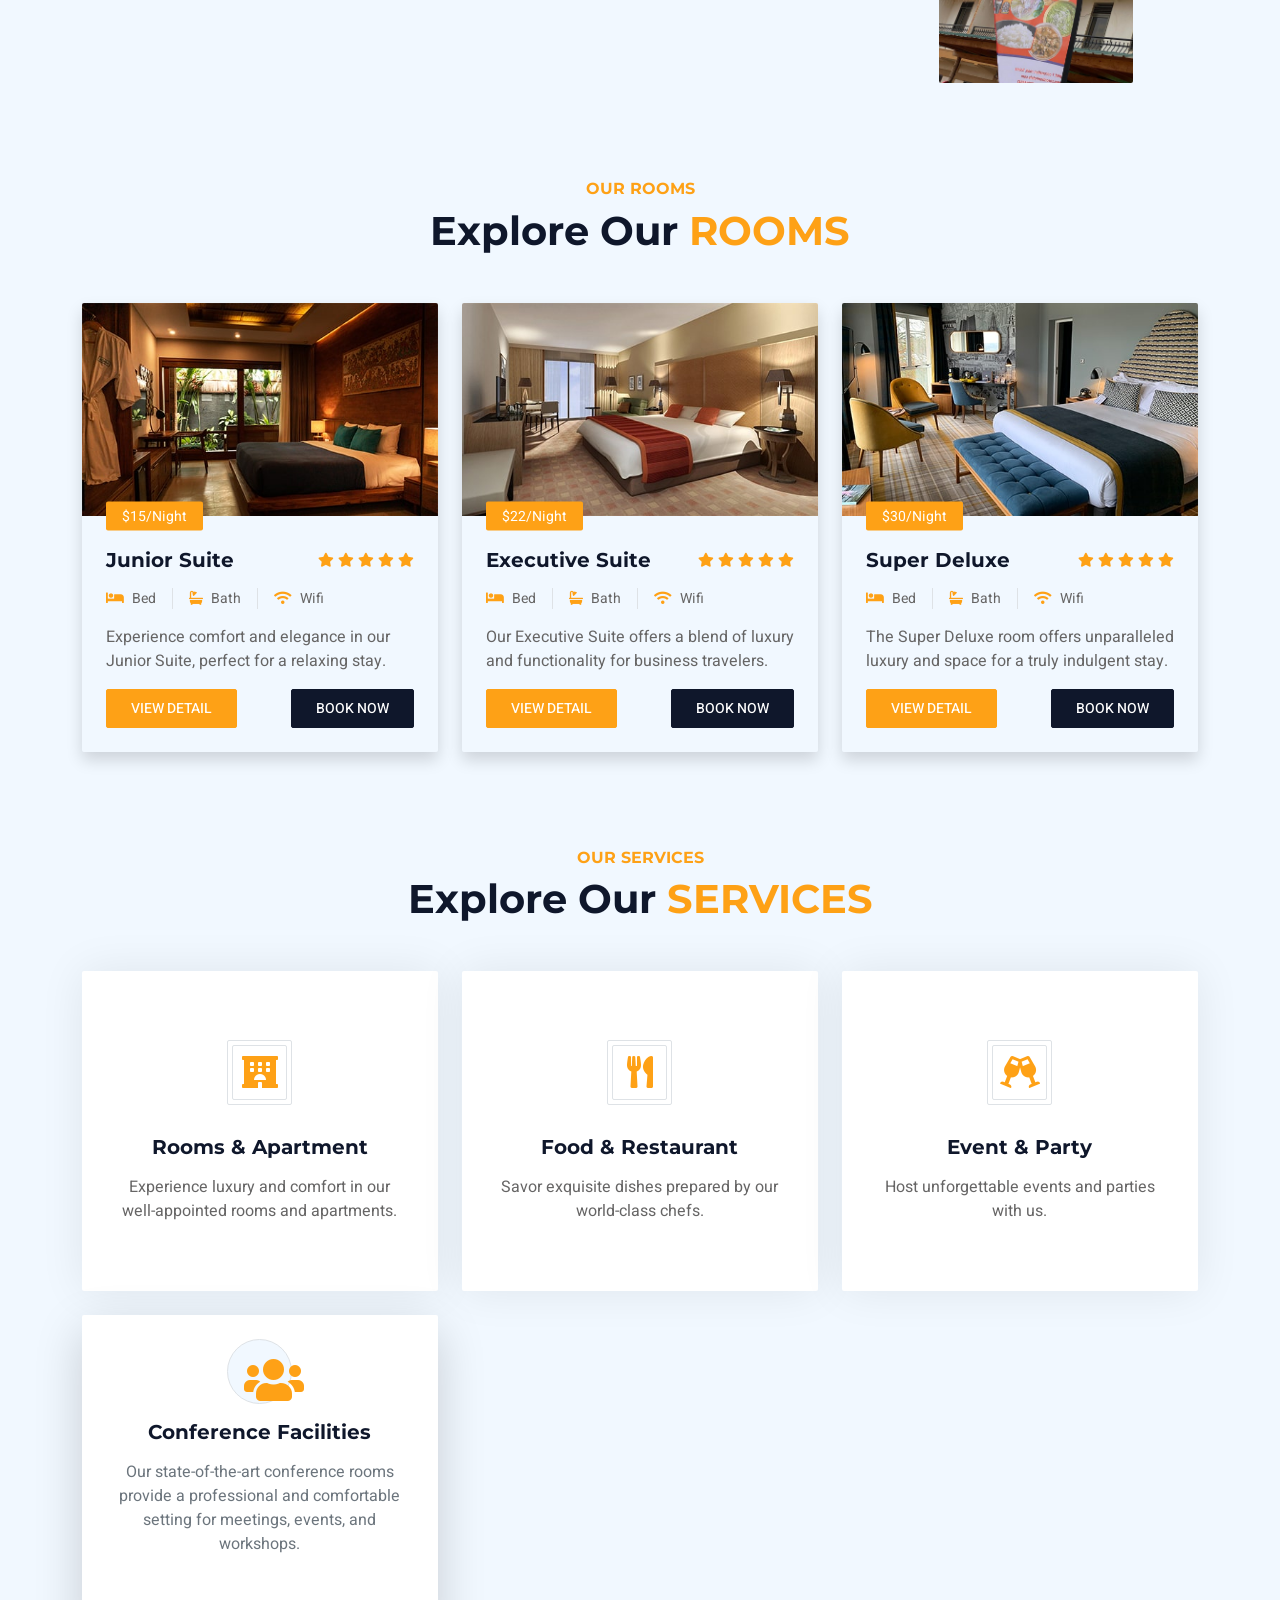
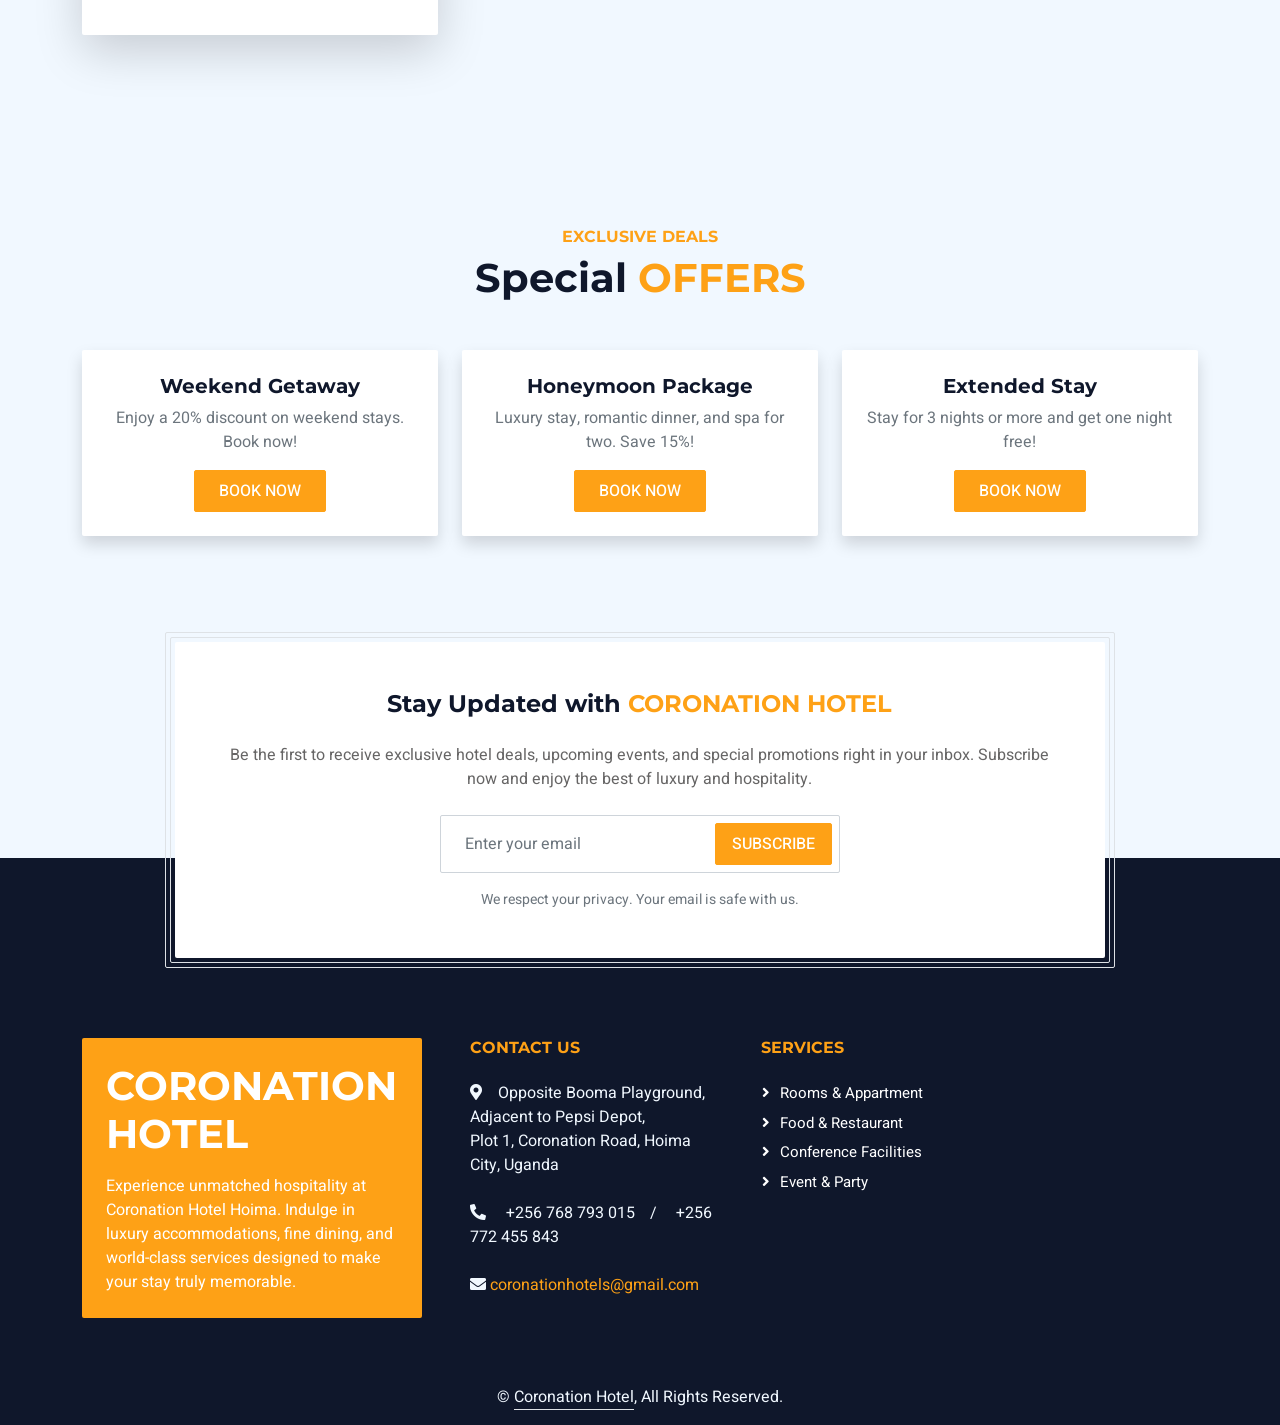
==== commit 7c2e182f: "modified page" ====
--- a/index.html
+++ b/index.html
@@ -79,7 +79,6 @@
                     <ul class="navbar-nav">
                         <li><a href="index.html" class="nav-item nav-link active">Home</a></li>
                         <li><a href="service.html" class="nav-item nav-link">Services</a></li>
-                        <li><a href="contact.html" class="nav-item nav-link">Contact</a></li>
                     </ul>
                 </div>
             </nav>
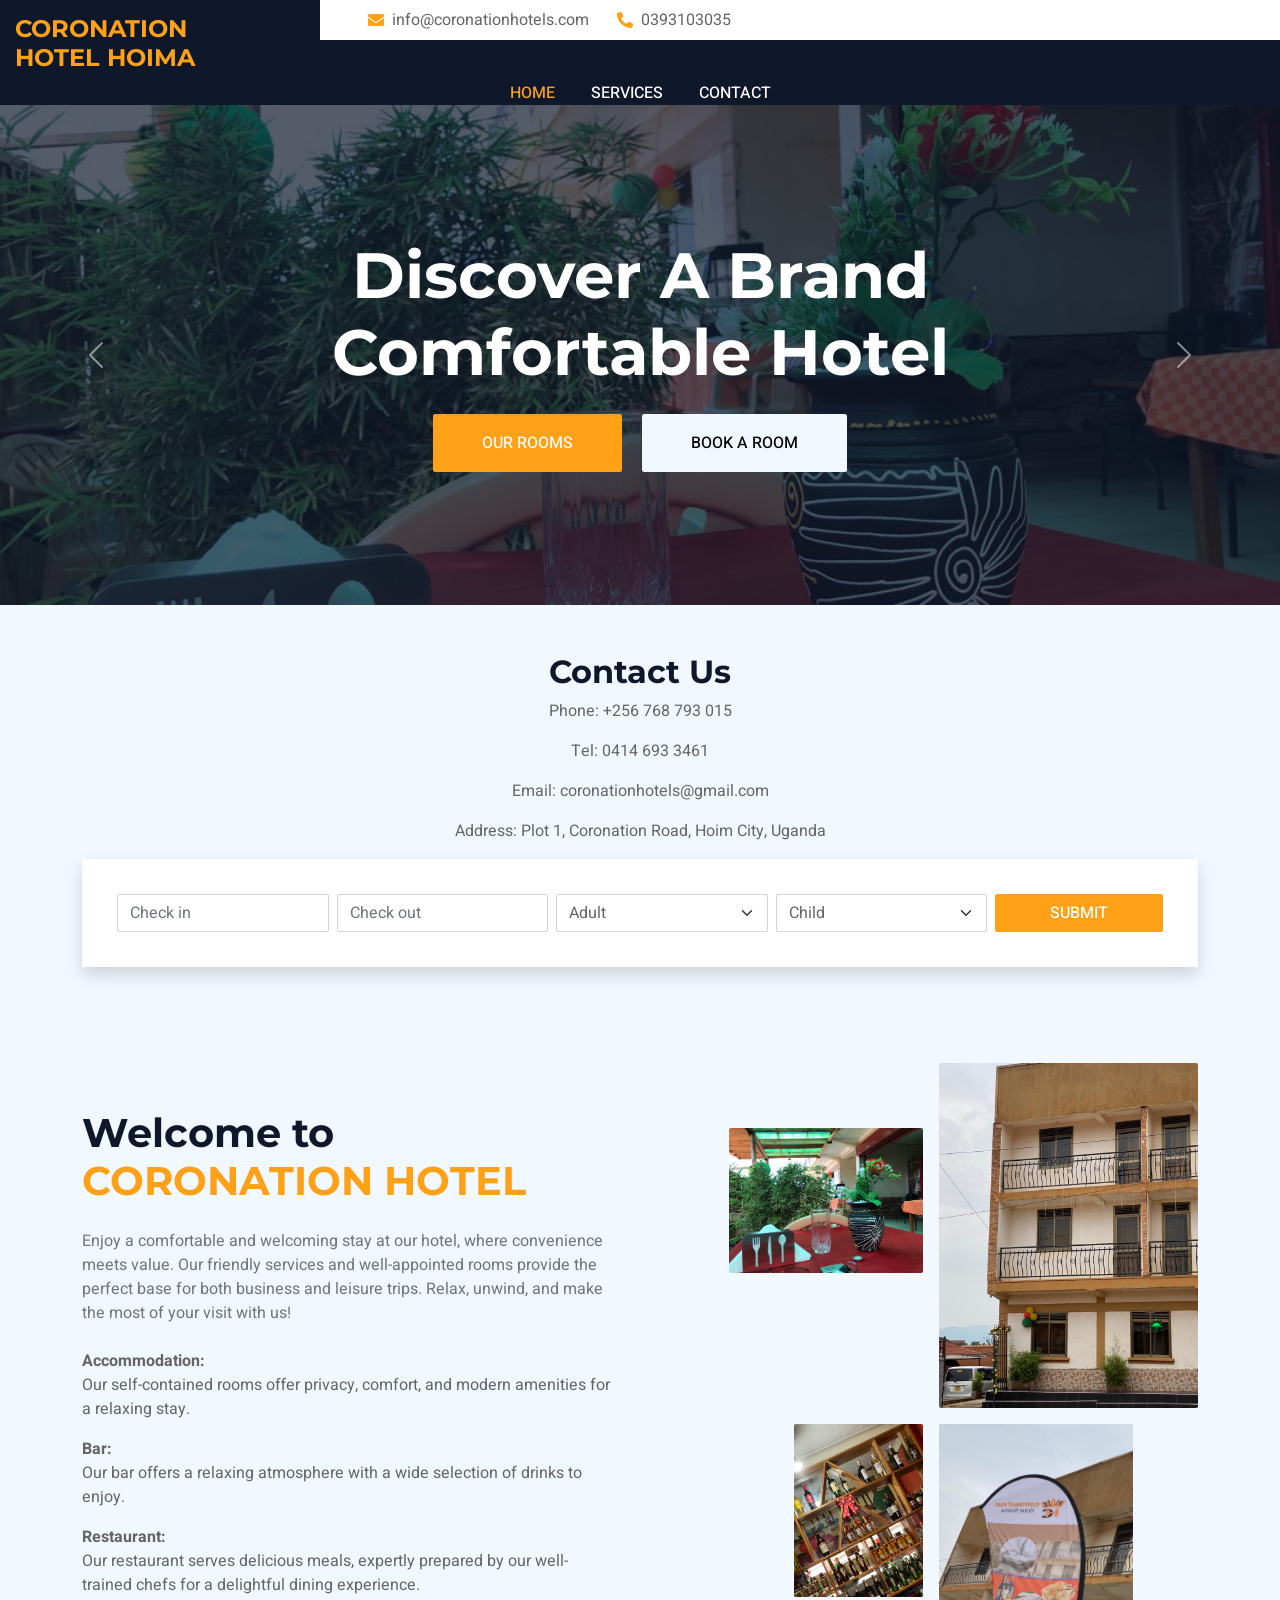
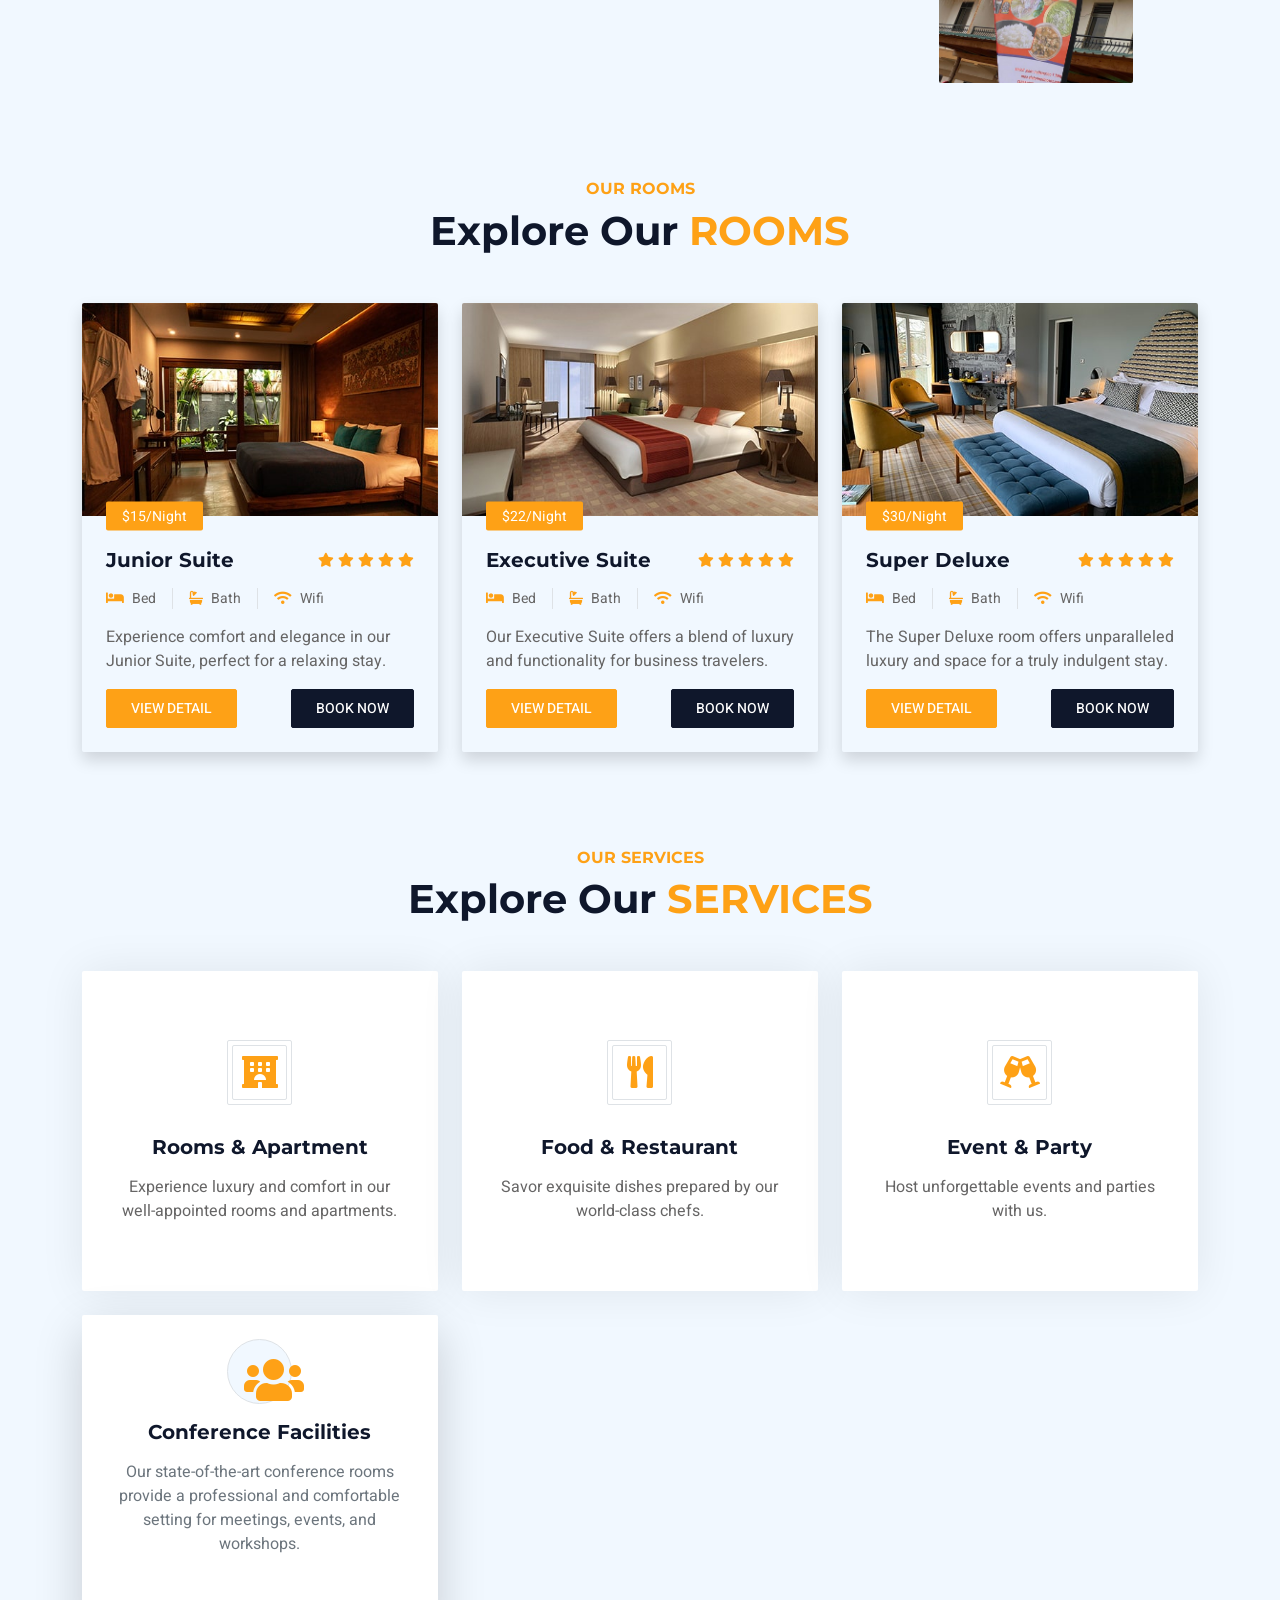
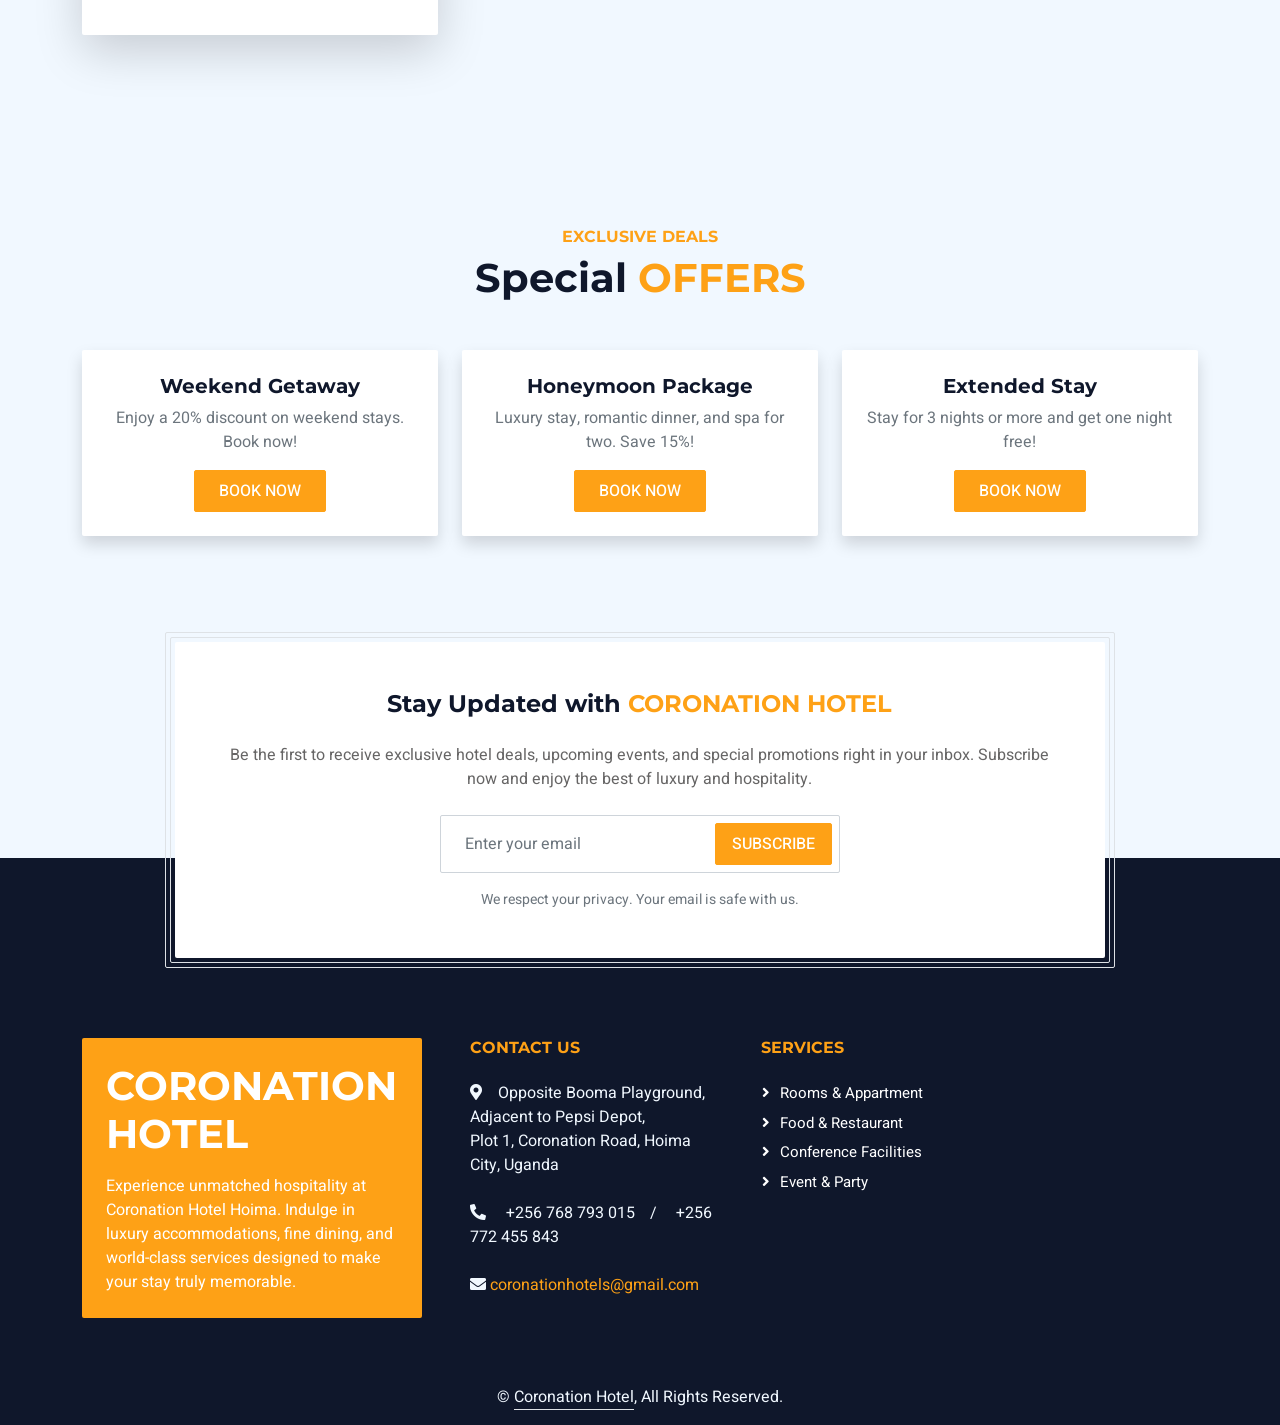
==== commit 2f070647: "Initial changes" ====
--- a/index.html
+++ b/index.html
@@ -9,7 +9,8 @@
     <meta content="Experience luxury and comfort at Coronation Hotel Hoima. Enjoy world-class amenities, fine dining, and exceptional hospitality in the heart of Uganda." name="description">
 
     <!-- Favicon -->
-    <link href="img/favicon.ico" rel="icon">
+    <link rel="icon" type="image/svg+xml" href="img/favicon.svg">
+    <link rel="shortcut icon" href="img/favicon.svg">
 
     <!-- Google Web Fonts -->
     <link rel="preconnect" href="https://fonts.googleapis.com">
@@ -79,6 +80,7 @@
                     <ul class="navbar-nav">
                         <li><a href="index.html" class="nav-item nav-link active">Home</a></li>
                         <li><a href="service.html" class="nav-item nav-link">Services</a></li>
+                        <li><a href="contact.html" class="nav-item nav-link">Contact</a></li>
                     </ul>
                 </div>
             </nav>
@@ -100,8 +102,8 @@
                 <div class="carousel-caption d-flex flex-column align-items-center justify-content-center">
                     <div class="p-2" style="max-width: 700px;">
                         <h1 class="display-3 text-white mb-4 animated slideInDown">Discover A Brand Comfortable Hotel</h1>
-                        <a href="" class="btn btn-primary py-md-3 px-md-5 me-3 animated slideInLeft">Our Rooms</a>
-                        <a href="" class="btn btn-light py-md-3 px-md-5 animated slideInRight">Book A Room</a>
+                        <a href="service.html" class="btn btn-primary py-md-3 px-md-5 me-3 animated slideInLeft">Our Rooms</a>
+                        <a href="contact.html" class="btn btn-light py-md-3 px-md-5 animated slideInRight">Book A Room</a>
                     </div>
                 </div>
             </div>
@@ -111,8 +113,8 @@
                 <div class="carousel-caption d-flex flex-column align-items-center justify-content-center">
                     <div class="p-3" style="max-width: 700px;">
                         <h1 class="display-2 text-white mb-4 animated slideInDown">Experience Unmatched Comfort</h1>
-                        <a href="" class="btn btn-primary py-md-3 px-md-5 me-3 animated slideInLeft">Our Rooms</a>
-                        <a href="" class="btn btn-light py-md-3 px-md-5 animated slideInRight">Book A Room</a>
+                        <a href="service.html" class="btn btn-primary py-md-3 px-md-5 me-3 animated slideInLeft">Our Rooms</a>
+                        <a href="contact.html" class="btn btn-light py-md-3 px-md-5 animated slideInRight">Book A Room</a>
                     </div>
                 </div>
             </div>
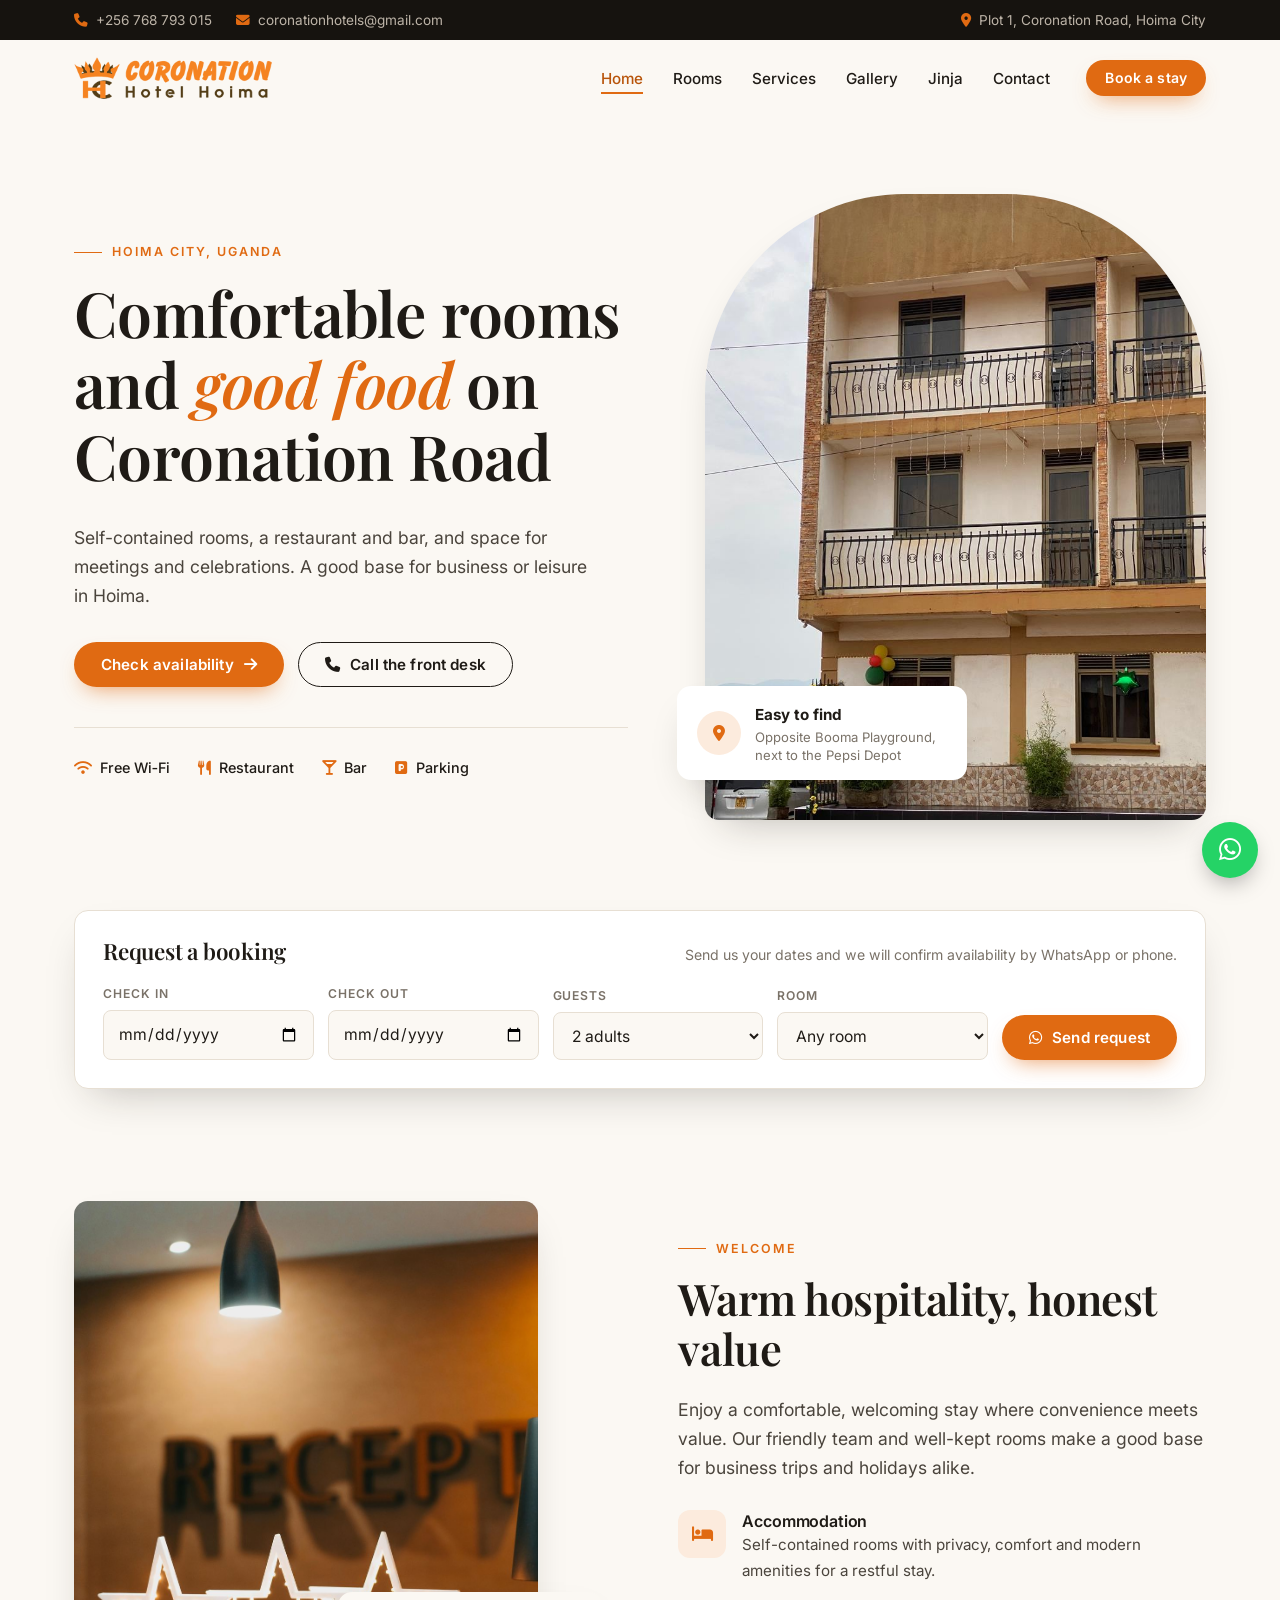
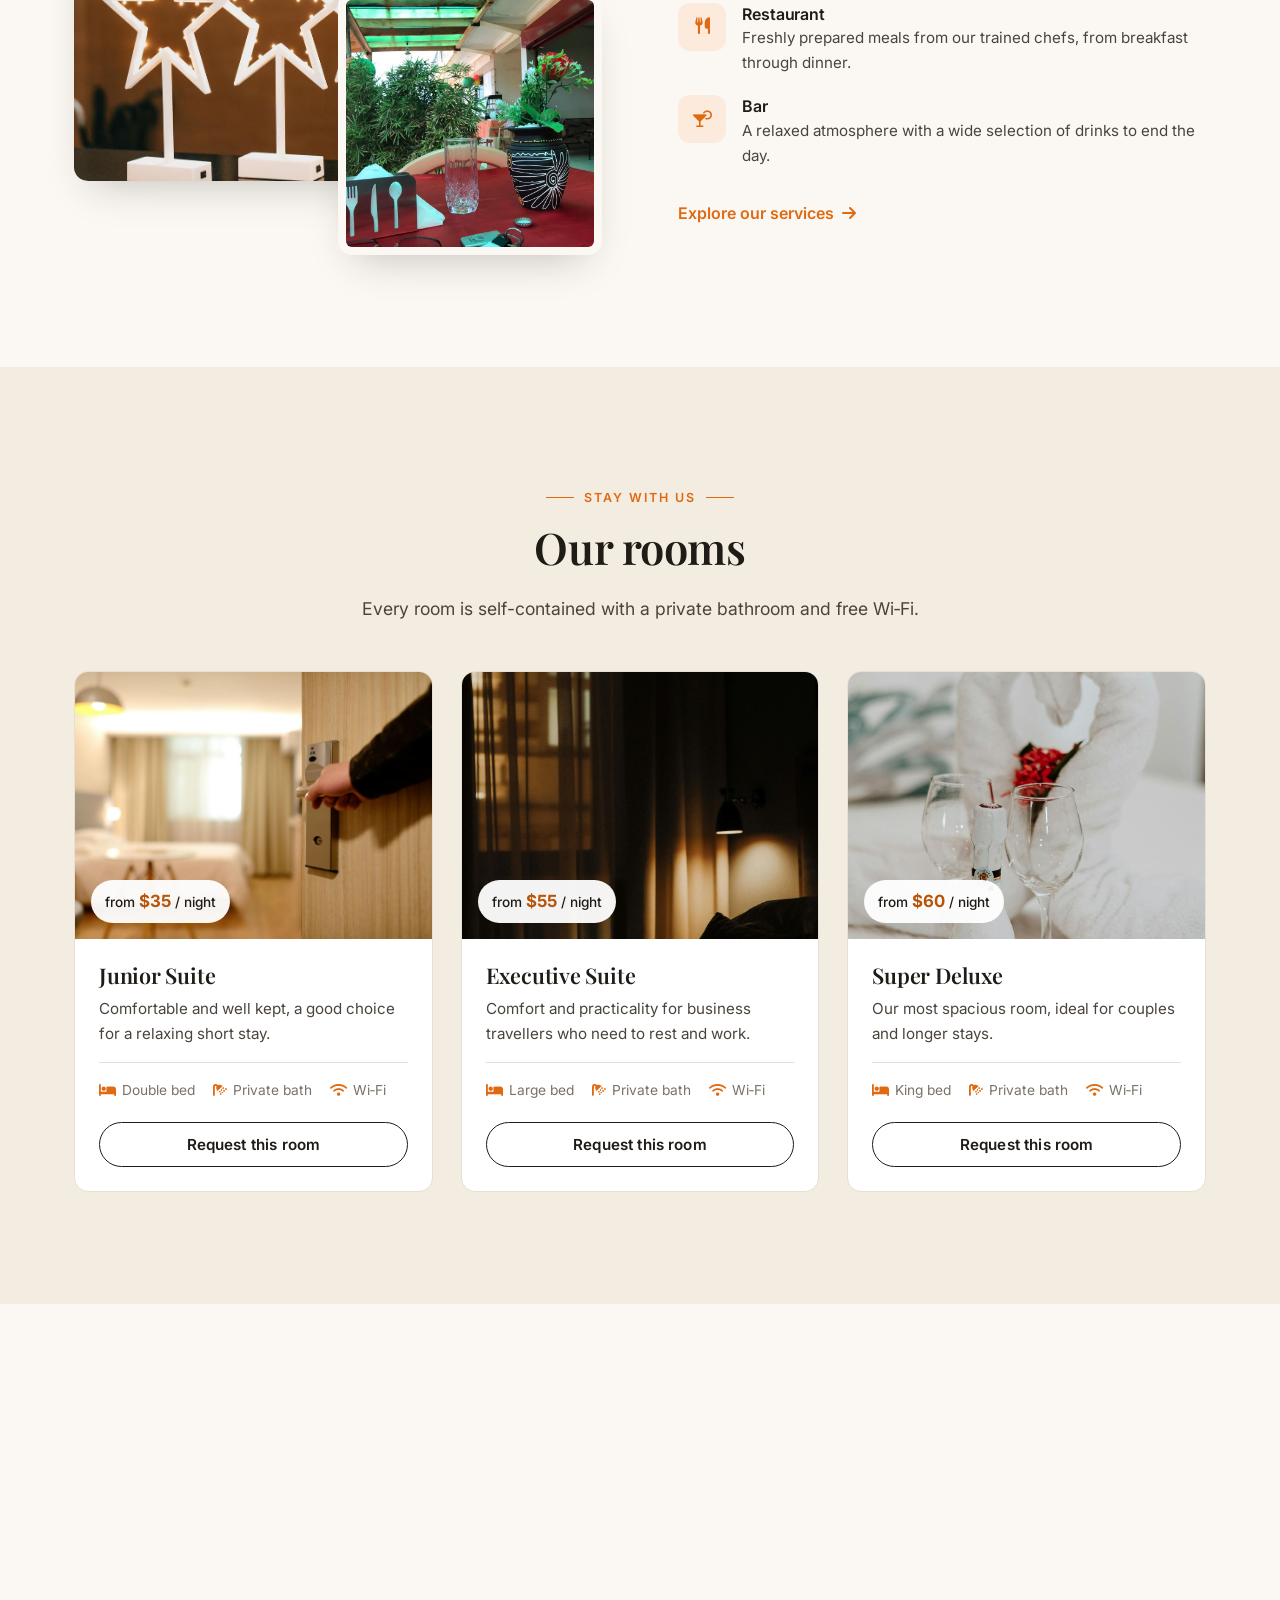
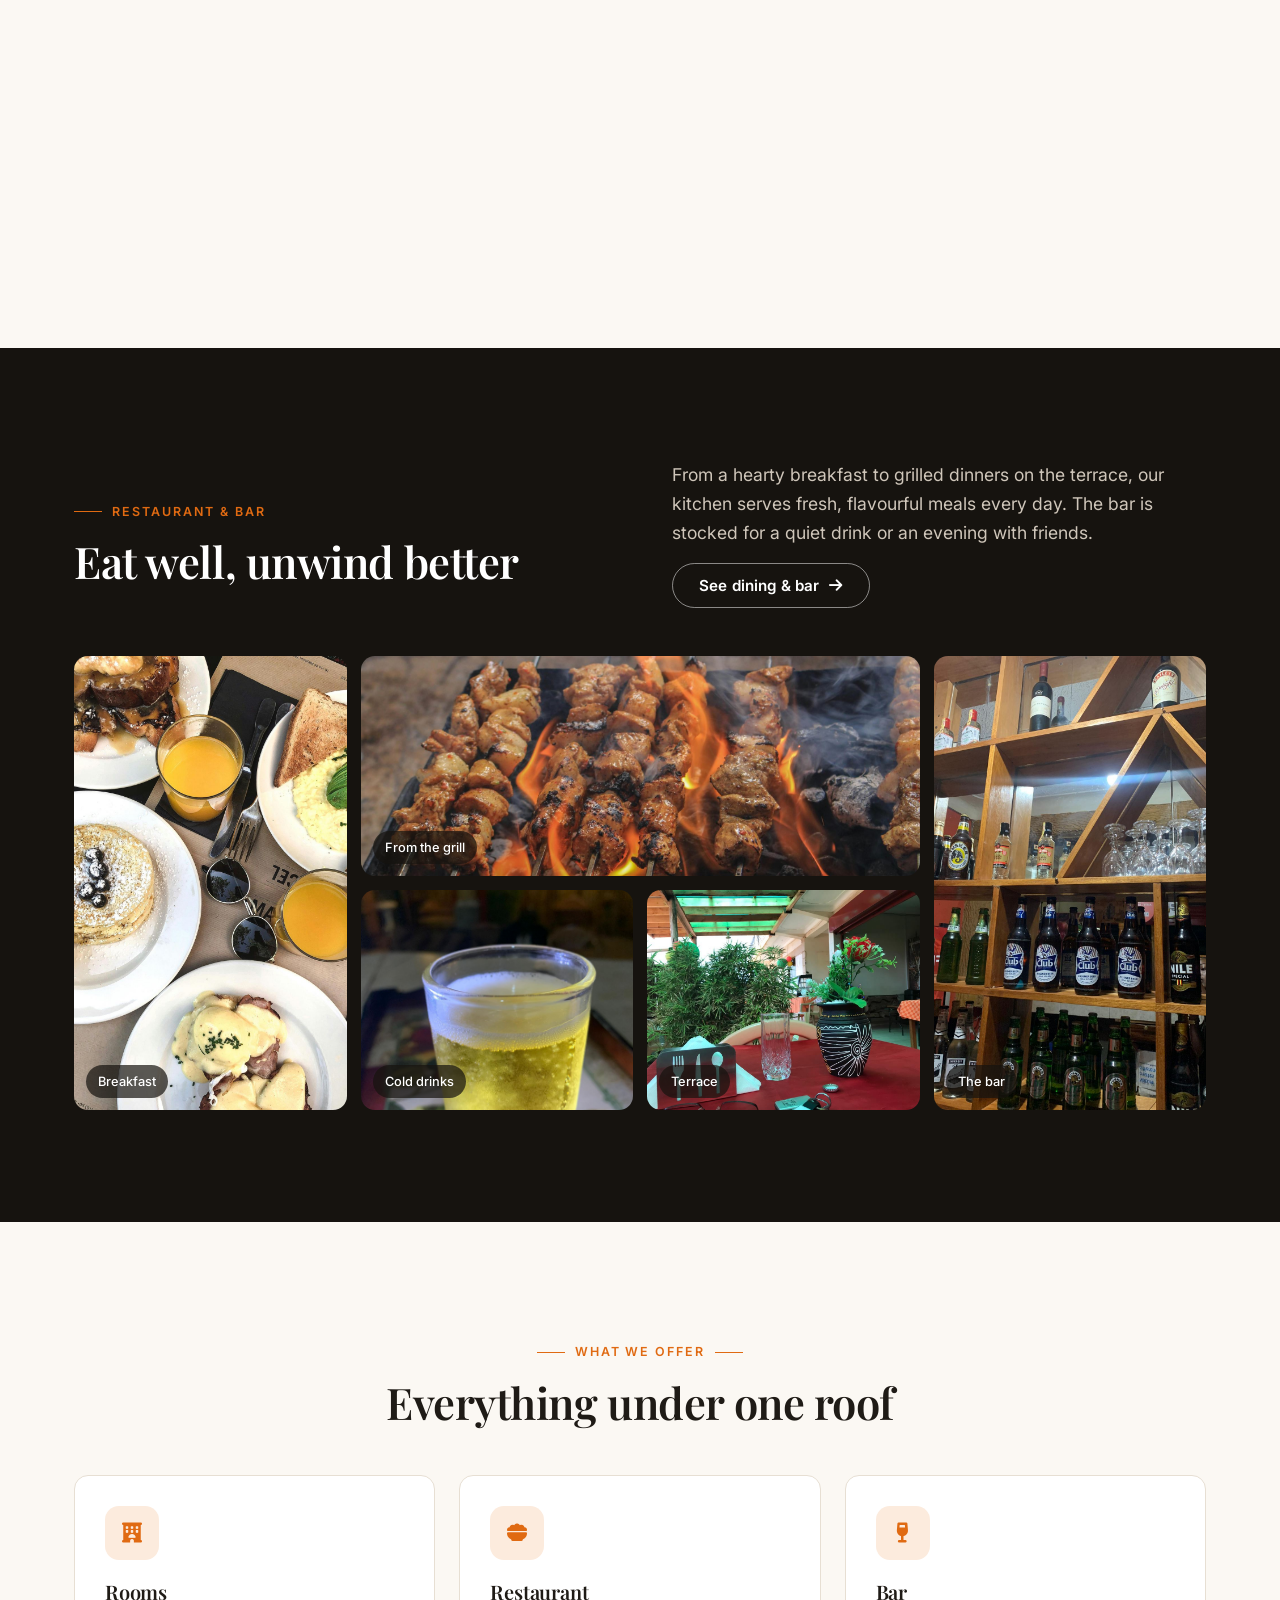
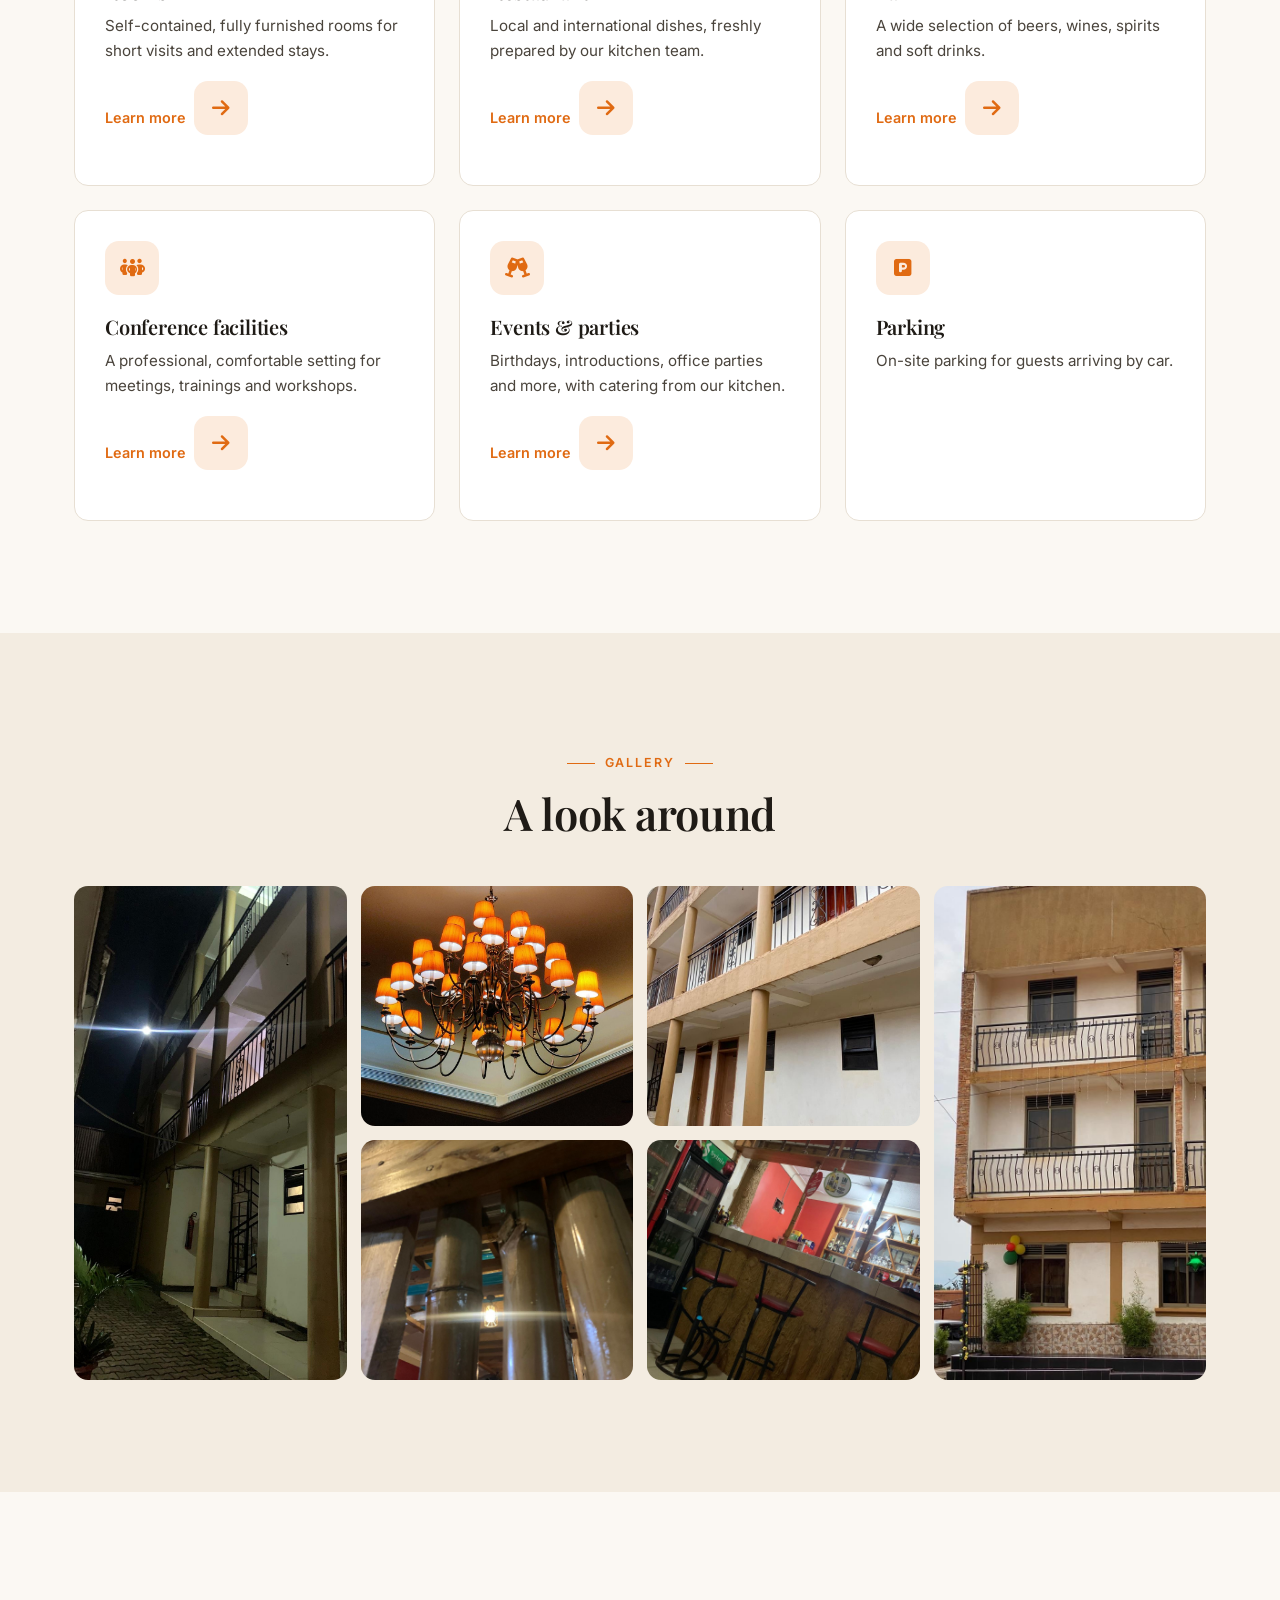
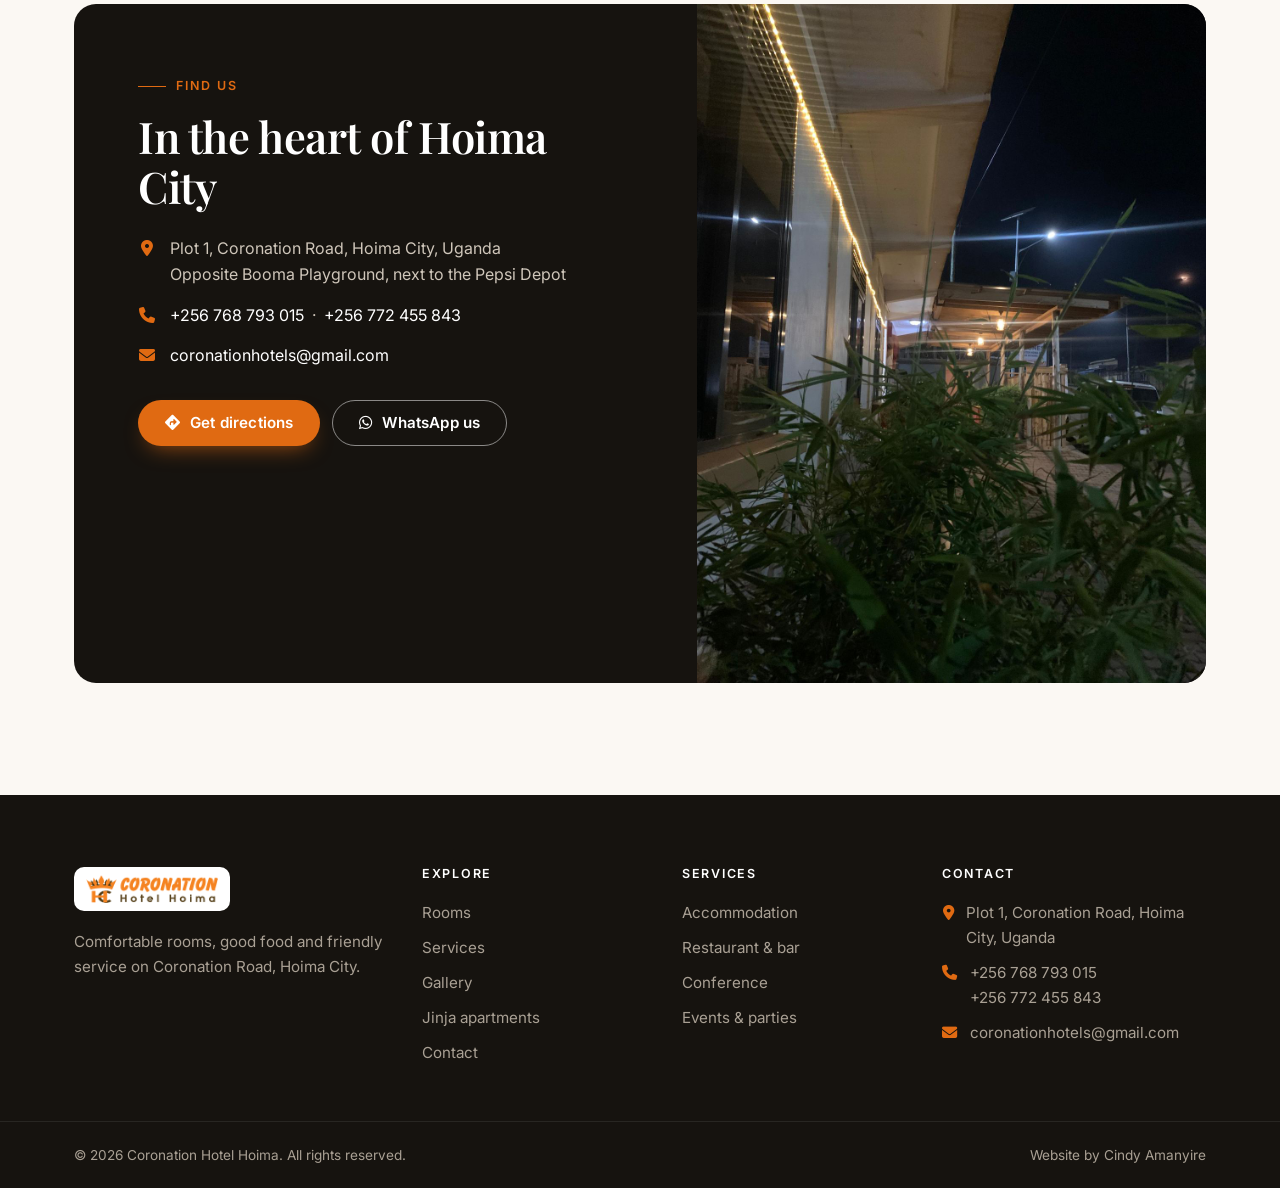
==== commit 3ac8ee03: "Redesign site and add Jinja apartments page - Rebuild Home, Services and Contact pages with a custom" ====
--- a/index.html
+++ b/index.html
@@ -1,616 +1,457 @@
 <!DOCTYPE html>
-<html lang="en">
+<html lang="en" class="no-js">
 
 <head>
     <meta charset="utf-8">
-    <title>Coronation Hotel Hoima</title>
-    <meta content="width=device-width, initial-scale=1.0" name="viewport">
-    <meta content="luxury hotel, Hoima, Uganda, Coronation Hotel, accommodation, dining, spa" name="keywords">
-    <meta content="Experience luxury and comfort at Coronation Hotel Hoima. Enjoy world-class amenities, fine dining, and exceptional hospitality in the heart of Uganda." name="description">
-
-    <!-- Favicon -->
-    <link rel="icon" type="image/svg+xml" href="img/favicon.svg">
-    <link rel="shortcut icon" href="img/favicon.svg">
-
-    <!-- Google Web Fonts -->
+    <meta name="viewport" content="width=device-width, initial-scale=1">
+    <title>Coronation Hotel Hoima | Rooms, Restaurant &amp; Bar on Coronation Road</title>
+    <meta name="description" content="Coronation Hotel Hoima offers comfortable self-contained rooms, a restaurant, bar, conference and event space on Coronation Road, Hoima City, Uganda. Rooms from $35 per night.">
+    <meta name="theme-color" content="#16130F">
+
+    <meta property="og:type" content="website">
+    <meta property="og:title" content="Coronation Hotel Hoima">
+    <meta property="og:description" content="Comfortable rooms, a restaurant and bar, and event space on Coronation Road, Hoima City.">
+    <meta property="og:image" content="img/site/hotel-facade.jpg">
+
+    <link rel="icon" type="image/png" href="img/site/icon.png">
+    <link rel="apple-touch-icon" href="img/site/icon.png">
+
     <link rel="preconnect" href="https://fonts.googleapis.com">
     <link rel="preconnect" href="https://fonts.gstatic.com" crossorigin>
-    <link href="https://fonts.googleapis.com/css2?family=Heebo:wght@400;500;600;700&family=Montserrat:wght@400;500;600;700&display=swap" rel="stylesheet">  
-
-    <!-- Icon Font Stylesheet -->
-    <link href="https://cdnjs.cloudflare.com/ajax/libs/font-awesome/5.10.0/css/all.min.css" rel="stylesheet">
-    <link href="https://cdn.jsdelivr.net/npm/bootstrap-icons@1.4.1/font/bootstrap-icons.css" rel="stylesheet">
-
-    <!-- Libraries Stylesheet -->
-    <link href="lib/animate/animate.min.css" rel="stylesheet">
-    <link href="lib/owlcarousel/assets/owl.carousel.min.css" rel="stylesheet">
-    <link href="lib/tempusdominus/css/tempusdominus-bootstrap-4.min.css" rel="stylesheet" />
-
-    <!-- Customized Bootstrap Stylesheet -->
-    <link href="css/bootstrap.min.css" rel="stylesheet">
-
-    <!-- Template Stylesheet -->
-    <link href="css/style.css" rel="stylesheet">
+    <link href="https://fonts.googleapis.com/css2?family=Inter:wght@400;500;600&family=Playfair+Display:ital,wght@0,500;0,600;1,500&display=swap" rel="stylesheet">
+    <link href="https://cdnjs.cloudflare.com/ajax/libs/font-awesome/6.5.2/css/all.min.css" rel="stylesheet">
+    <link href="css/site.css?v=20261013-3" rel="stylesheet">
+
+    <script type="application/ld+json">
+    {
+        "@context": "https://schema.org",
+        "@type": "Hotel",
+        "name": "Coronation Hotel Hoima",
+        "image": "img/site/hotel-facade.jpg",
+        "telephone": "+256768793015",
+        "email": "coronationhotels@gmail.com",
+        "priceRange": "$35 - $60",
+        "address": {
+            "@type": "PostalAddress",
+            "streetAddress": "Plot 1, Coronation Road",
+            "addressLocality": "Hoima City",
+            "addressCountry": "UG"
+        }
+    }
+    </script>
 </head>
 
 <body>
-    <div class="container-xxl  p-0">
-      
-
-   <!-- Header Start -->
-<div class="navbar-container">
-    <div class="container-fluid px-0">
-        <div class="row gx-0">
-            <!-- Hotel Title on Large Screens -->
-            <div class="col-lg-3 d-none d-lg-flex align-items-center">
-                <a href="index.html" class="navbar-brand w-100 h-100 m-0 p-0 d-flex align-items-center">
-                    <h1 class="hotel-title">Coronation <br/>Hotel Hoima</h1>
-                </a>
-            </div>
-            <div class="col-lg-9">
-                <div class="row gx-0 bg-white d-none d-lg-flex">
-                    <div class="col-lg-7 px-5 text-start">
-                        <div class="h-100 d-inline-flex align-items-center py-2 me-4">
-                            <i class="fa fa-envelope text-primary me-2"></i>
-                            <p class="mb-0">info@coronationhotels.com</p>
-                        </div>
-                        <div class="h-100 d-inline-flex align-items-center py-2">
-                            <i class="fa fa-phone-alt text-primary me-2"></i>
-                            <p class="mb-0">0393103035</p>
-                        </div>
-                    </div>
-                   
-                </div></div>
-
-
-            <!-- Navbar -->
-            <nav class="navbar navbar-expand-lg navbar-dark p-3 p-lg-0">
-                <!-- Hotel Title on Small Screens -->
-                <a href="index.html" class="navbar-brand d-block d-lg-none">
-                    <h1 class="hotel-title">Coronation <br/> Hotel Hoima</h1>
-                </a>
-
-                <!-- Toggler Button for Mobile -->
-                <button type="button" class="navbar-toggler" data-bs-toggle="collapse" data-bs-target="#navbarCollapse">
-                    <span class="navbar-toggler-icon"></span>
-                </button>
-
-                <!-- Navbar Links -->
-                <div class="collapse navbar-collapse justify-content-center" id="navbarCollapse">
-                    <ul class="navbar-nav">
-                        <li><a href="index.html" class="nav-item nav-link active">Home</a></li>
-                        <li><a href="service.html" class="nav-item nav-link">Services</a></li>
-                        <li><a href="contact.html" class="nav-item nav-link">Contact</a></li>
-                    </ul>
-                </div>
+    <a class="skip-link" href="#main">Skip to content</a>
+
+    <!-- Top bar -->
+    <div class="topbar">
+        <div class="container">
+            <div class="topbar__group">
+                <a href="tel:+256768793015"><i class="fa-solid fa-phone"></i>+256 768 793 015</a>
+                <a class="topbar__group--email" href="mailto:coronationhotels@gmail.com"><i class="fa-solid fa-envelope"></i>coronationhotels@gmail.com</a>
+            </div>
+            <div class="topbar__group topbar__group--hours">
+                <span><i class="fa-solid fa-location-dot"></i>Plot 1, Coronation Road, Hoima City</span>
+            </div>
+        </div>
+    </div>
+
+    <!-- Header -->
+    <header class="header">
+        <div class="container">
+            <a href="index.html" class="brand" aria-label="Coronation Hotel Hoima — home">
+                <img src="img/site/logo.png" alt="Coronation Hotel Hoima" width="292" height="62">
+            </a>
+            <button class="nav-toggle" type="button" aria-controls="site-nav" aria-expanded="false" aria-label="Menu">
+                <i class="fa-solid fa-bars"></i>
+            </button>
+            <nav class="nav" id="site-nav" aria-label="Main">
+                <ul class="nav__list">
+                    <li><a href="index.html" class="nav__link is-active" aria-current="page">Home</a></li>
+                    <li><a href="index.html#rooms" class="nav__link">Rooms</a></li>
+                    <li><a href="service.html" class="nav__link">Services</a></li>
+                    <li><a href="index.html#gallery" class="nav__link">Gallery</a></li>
+                    <li><a href="jinja.html" class="nav__link">Jinja</a></li>
+                    <li><a href="contact.html" class="nav__link">Contact</a></li>
+                </ul>
+                <a href="#book" class="btn btn--primary btn--sm">Book a stay</a>
             </nav>
         </div>
+    </header>
+
+    <main id="main">
+
+        <!-- Hero -->
+        <section class="hero">
+            <div class="container hero__grid">
+                <div>
+                    <span class="eyebrow">Hoima City, Uganda</span>
+                    <h1>Comfortable rooms and <em>good food</em> on Coronation Road</h1>
+                    <p class="lede">Self-contained rooms, a restaurant and bar, and space for meetings and celebrations. A good base for business or leisure in Hoima.</p>
+                    <div class="hero__actions">
+                        <a href="#book" class="btn btn--primary">Check availability <i class="fa-solid fa-arrow-right"></i></a>
+                        <a href="tel:+256768793015" class="btn btn--outline"><i class="fa-solid fa-phone"></i> Call the front desk</a>
+                    </div>
+                    <div class="hero__facts">
+                        <span><i class="fa-solid fa-wifi"></i>Free Wi‑Fi</span>
+                        <span><i class="fa-solid fa-utensils"></i>Restaurant</span>
+                        <span><i class="fa-solid fa-martini-glass"></i>Bar</span>
+                        <span><i class="fa-solid fa-square-parking"></i>Parking</span>
+                    </div>
+                </div>
+                <div class="hero__media">
+                    <div class="hero__img">
+                        <img src="img/site/hotel-facade.jpg" alt="Front of Coronation Hotel Hoima, a cream four-storey building with balconies" width="810" height="1080" fetchpriority="high">
+                    </div>
+                    <div class="hero__badge">
+                        <i class="fa-solid fa-location-dot"></i>
+                        <div>
+                            <strong>Easy to find</strong>
+                            <small>Opposite Booma Playground, next to the Pepsi Depot</small>
+                        </div>
+                    </div>
+                </div>
+            </div>
+        </section>
+
+        <!-- Booking -->
+        <section class="booking" id="book" aria-labelledby="book-title">
+            <div class="container">
+                <form class="booking__card" data-enquiry data-subject="Room booking request" data-intro="Hello Coronation Hotel Hoima, I would like to request a room booking.">
+                    <div class="booking__title">
+                        <h2 id="book-title">Request a booking</h2>
+                        <p>Send us your dates and we will confirm availability by WhatsApp or phone.</p>
+                    </div>
+                    <div class="booking__grid">
+                        <div class="field">
+                            <label for="booking-in">Check in</label>
+                            <input type="date" id="booking-in" data-label="Check in" data-checkin required>
+                        </div>
+                        <div class="field">
+                            <label for="booking-out">Check out</label>
+                            <input type="date" id="booking-out" data-label="Check out" data-checkout required>
+                        </div>
+                        <div class="field">
+                            <label for="booking-guests">Guests</label>
+                            <select id="booking-guests" data-label="Guests">
+                                <option>1 adult</option>
+                                <option selected>2 adults</option>
+                                <option>2 adults, 1 child</option>
+                                <option>2 adults, 2 children</option>
+                                <option>3 adults</option>
+                                <option>Group (4+)</option>
+                            </select>
+                        </div>
+                        <div class="field">
+                            <label for="booking-room">Room</label>
+                            <select id="booking-room" data-label="Room">
+                                <option value="Any room">Any room</option>
+                                <option value="Junior Suite">Junior Suite</option>
+                                <option value="Executive Suite">Executive Suite</option>
+                                <option value="Super Deluxe">Super Deluxe</option>
+                            </select>
+                        </div>
+                        <button type="submit" class="btn btn--primary" value="whatsapp"><i class="fa-brands fa-whatsapp"></i> Send request</button>
+                    </div>
+                </form>
+            </div>
+        </section>
+
+        <!-- About -->
+        <section class="section" id="about">
+            <div class="container split">
+                <div class="split__media reveal">
+                    <div class="collage">
+                        <img class="collage__main" src="img/site/reception.jpg" alt="Reception desk with a lit three-star sign" width="1067" height="1600" loading="lazy">
+                        <img class="collage__inset" src="img/site/terrace.jpg" alt="Set table on the restaurant terrace among plants" width="1080" height="810" loading="lazy">
+                    </div>
+                </div>
+                <div class="reveal">
+                    <span class="eyebrow">Welcome</span>
+                    <h2>Warm hospitality, honest value</h2>
+                    <p class="lede">Enjoy a comfortable, welcoming stay where convenience meets value. Our friendly team and well-kept rooms make a good base for business trips and holidays alike.</p>
+                    <ul class="feature-list">
+                        <li>
+                            <i class="fa-solid fa-bed"></i>
+                            <div>
+                                <h3>Accommodation</h3>
+                                <p>Self-contained rooms with privacy, comfort and modern amenities for a restful stay.</p>
+                            </div>
+                        </li>
+                        <li>
+                            <i class="fa-solid fa-utensils"></i>
+                            <div>
+                                <h3>Restaurant</h3>
+                                <p>Freshly prepared meals from our trained chefs, from breakfast through dinner.</p>
+                            </div>
+                        </li>
+                        <li>
+                            <i class="fa-solid fa-martini-glass-citrus"></i>
+                            <div>
+                                <h3>Bar</h3>
+                                <p>A relaxed atmosphere with a wide selection of drinks to end the day.</p>
+                            </div>
+                        </li>
+                    </ul>
+                    <a href="service.html" class="link-arrow">Explore our services <i class="fa-solid fa-arrow-right"></i></a>
+                </div>
+            </div>
+        </section>
+
+        <!-- Rooms -->
+        <section class="section section--sand" id="rooms">
+            <div class="container">
+                <div class="section-head section-head--center reveal">
+                    <span class="eyebrow">Stay with us</span>
+                    <h2>Our rooms</h2>
+                    <p class="lede">Every room is self-contained with a private bathroom and free Wi‑Fi.</p>
+                </div>
+                <div class="cards">
+                    <article class="room reveal">
+                        <div class="room__media">
+                            <img src="img/site/room-standard.jpg" alt="Bright room with a double bed and window" width="1600" height="1120" loading="lazy">
+                            <span class="room__price">from <strong>$35</strong> / night</span>
+                        </div>
+                        <div class="room__body">
+                            <h3>Junior Suite</h3>
+                            <p>Comfortable and well kept, a good choice for a relaxing short stay.</p>
+                            <ul class="room__amenities">
+                                <li><i class="fa-solid fa-bed"></i>Double bed</li>
+                                <li><i class="fa-solid fa-shower"></i>Private bath</li>
+                                <li><i class="fa-solid fa-wifi"></i>Wi‑Fi</li>
+                            </ul>
+                            <a href="#book" class="btn btn--outline btn--block" data-room="Junior Suite">Request this room</a>
+                        </div>
+                    </article>
+                    <article class="room reveal">
+                        <div class="room__media">
+                            <img src="img/site/room-night.jpg" alt="Bedroom softly lit by a bedside lamp" width="1067" height="1600" loading="lazy">
+                            <span class="room__price">from <strong>$55</strong> / night</span>
+                        </div>
+                        <div class="room__body">
+                            <h3>Executive Suite</h3>
+                            <p>Comfort and practicality for business travellers who need to rest and work.</p>
+                            <ul class="room__amenities">
+                                <li><i class="fa-solid fa-bed"></i>Large bed</li>
+                                <li><i class="fa-solid fa-shower"></i>Private bath</li>
+                                <li><i class="fa-solid fa-wifi"></i>Wi‑Fi</li>
+                            </ul>
+                            <a href="#book" class="btn btn--outline btn--block" data-room="Executive Suite">Request this room</a>
+                        </div>
+                    </article>
+                    <article class="room reveal">
+                        <div class="room__media">
+                            <img src="img/site/room-towels.jpg" alt="Bed with towels folded into swans and a welcome setup" width="1067" height="1600" loading="lazy">
+                            <span class="room__price">from <strong>$60</strong> / night</span>
+                        </div>
+                        <div class="room__body">
+                            <h3>Super Deluxe</h3>
+                            <p>Our most spacious room, ideal for couples and longer stays.</p>
+                            <ul class="room__amenities">
+                                <li><i class="fa-solid fa-bed"></i>King bed</li>
+                                <li><i class="fa-solid fa-shower"></i>Private bath</li>
+                                <li><i class="fa-solid fa-wifi"></i>Wi‑Fi</li>
+                            </ul>
+                            <a href="#book" class="btn btn--outline btn--block" data-room="Super Deluxe">Request this room</a>
+                        </div>
+                    </article>
+                </div>
+            </div>
+        </section>
+
+        <!-- Jinja -->
+        <section class="section" id="jinja">
+            <div class="container split">
+                <div class="split__media reveal">
+                    <div class="collage collage--landscape">
+                        <img class="collage__main" src="img/site/jinja-block.jpg" alt="Coronation apartment block in Jinja" width="1600" height="1060" loading="lazy">
+                        <img class="collage__inset" src="img/site/jinja-living.jpg" alt="Apartment living room with a red sofa set" width="1600" height="1060" loading="lazy">
+                    </div>
+                </div>
+                <div class="reveal">
+                    <span class="eyebrow">Also in Jinja</span>
+                    <h2>Coronation Hotel Jinja</h2>
+                    <p class="lede">Fully furnished, self-contained apartments in a secure, gated compound, available to book on Airbnb.</p>
+                    <ul class="detail__meta">
+                        <li><i class="fa-solid fa-bed"></i>Bedroom</li>
+                        <li><i class="fa-solid fa-couch"></i>Living room</li>
+                        <li><i class="fa-solid fa-kitchen-set"></i>Kitchen</li>
+                        <li><i class="fa-solid fa-square-parking"></i>Parking</li>
+                    </ul>
+                    <div class="hero__actions" style="margin-bottom: 0;">
+                        <a href="jinja.html" class="btn btn--primary">Explore Jinja apartments <i class="fa-solid fa-arrow-right"></i></a>
+                        <a href="#" class="btn btn--outline" data-airbnb hidden><i class="fa-brands fa-airbnb"></i> Book on Airbnb</a>
+                    </div>
+                </div>
+            </div>
+        </section>
+
+        <!-- Dining -->
+        <section class="section section--dark" id="dining">
+            <div class="container">
+                <div class="dining-head reveal">
+                    <div class="section-head">
+                        <span class="eyebrow">Restaurant &amp; bar</span>
+                        <h2>Eat well, unwind better</h2>
+                    </div>
+                    <div>
+                        <p class="lede">From a hearty breakfast to grilled dinners on the terrace, our kitchen serves fresh, flavourful meals every day. The bar is stocked for a quiet drink or an evening with friends.</p>
+                        <a href="service.html#restaurant" class="btn btn--ghost-light">See dining &amp; bar <i class="fa-solid fa-arrow-right"></i></a>
+                    </div>
+                </div>
+                <div class="mosaic reveal">
+                    <figure class="m-tall"><img src="img/site/breakfast.jpg" alt="Breakfast spread with pancakes, eggs and orange juice" loading="lazy"><figcaption>Breakfast</figcaption></figure>
+                    <figure class="m-wide"><img src="img/site/grill.jpg" alt="Meat skewers on a hot grill" loading="lazy"><figcaption>From the grill</figcaption></figure>
+                    <figure class="m-tall"><img src="img/site/bar-shelves.jpg" alt="Hotel bar shelves stocked with bottles and glasses" loading="lazy"><figcaption>The bar</figcaption></figure>
+                    <figure><img src="img/site/drinks.jpg" alt="Cold glass of beer" loading="lazy"><figcaption>Cold drinks</figcaption></figure>
+                    <figure><img src="img/site/terrace.jpg" alt="Restaurant terrace table" loading="lazy"><figcaption>Terrace</figcaption></figure>
+                </div>
+            </div>
+        </section>
+
+        <!-- Services -->
+        <section class="section" id="services">
+            <div class="container">
+                <div class="section-head section-head--center reveal">
+                    <span class="eyebrow">What we offer</span>
+                    <h2>Everything under one roof</h2>
+                </div>
+                <div class="services">
+                    <a class="service reveal" href="service.html#accommodation">
+                        <i class="fa-solid fa-hotel"></i>
+                        <h3>Rooms</h3>
+                        <p>Self-contained, fully furnished rooms for short visits and extended stays.</p>
+                    <span class="link-arrow">Learn more <i class="fa-solid fa-arrow-right"></i></span>
+                    </a>
+                    <a class="service reveal" href="service.html#restaurant">
+                        <i class="fa-solid fa-bowl-food"></i>
+                        <h3>Restaurant</h3>
+                        <p>Local and international dishes, freshly prepared by our kitchen team.</p>
+                    <span class="link-arrow">Learn more <i class="fa-solid fa-arrow-right"></i></span>
+                    </a>
+                    <a class="service reveal" href="service.html#bar">
+                        <i class="fa-solid fa-wine-glass"></i>
+                        <h3>Bar</h3>
+                        <p>A wide selection of beers, wines, spirits and soft drinks.</p>
+                    <span class="link-arrow">Learn more <i class="fa-solid fa-arrow-right"></i></span>
+                    </a>
+                    <a class="service reveal" href="service.html#conference">
+                        <i class="fa-solid fa-people-group"></i>
+                        <h3>Conference facilities</h3>
+                        <p>A professional, comfortable setting for meetings, trainings and workshops.</p>
+                    <span class="link-arrow">Learn more <i class="fa-solid fa-arrow-right"></i></span>
+                    </a>
+                    <a class="service reveal" href="service.html#events">
+                        <i class="fa-solid fa-champagne-glasses"></i>
+                        <h3>Events &amp; parties</h3>
+                        <p>Birthdays, introductions, office parties and more, with catering from our kitchen.</p>
+                    <span class="link-arrow">Learn more <i class="fa-solid fa-arrow-right"></i></span>
+                    </a>
+                    <div class="service reveal">
+                        <i class="fa-solid fa-square-parking"></i>
+                        <h3>Parking</h3>
+                        <p>On-site parking for guests arriving by car.</p>
+                    </div>
+                </div>
+            </div>
+        </section>
+
+        <!-- Gallery -->
+        <section class="section section--sand" id="gallery">
+            <div class="container">
+                <div class="section-head section-head--center reveal">
+                    <span class="eyebrow">Gallery</span>
+                    <h2>A look around</h2>
+                </div>
+                <div class="gallery reveal">
+                    <a href="img/site/night-exterior.jpg" data-lightbox class="g-tall"><img src="img/site/night-exterior.jpg" alt="Hotel exterior lit up at night" loading="lazy"></a>
+                    <a href="img/site/chandelier.jpg" data-lightbox><img src="img/site/chandelier.jpg" alt="Chandelier with warm lights" loading="lazy"></a>
+                    <a href="img/site/balconies.jpg" data-lightbox><img src="img/site/balconies.jpg" alt="Room balconies and corridor" loading="lazy"></a>
+                    <a href="img/site/hotel-facade.jpg" data-lightbox class="g-tall"><img src="img/site/hotel-facade.jpg" alt="Front of the hotel with balconies" loading="lazy"></a>
+                    <a href="img/site/bamboo-ceiling.jpg" data-lightbox><img src="img/site/bamboo-ceiling.jpg" alt="Bamboo pillars and pendant light" loading="lazy"></a>
+                    <a href="img/site/bar-counter.jpg" data-lightbox><img src="img/site/bar-counter.jpg" alt="Bar counter with stools" loading="lazy"></a>
+                </div>
+            </div>
+        </section>
+
+        <!-- Location CTA -->
+        <section class="section">
+            <div class="container">
+                <div class="cta reveal">
+                    <div class="cta__body">
+                        <span class="eyebrow">Find us</span>
+                        <h2>In the heart of Hoima City</h2>
+                        <ul class="cta__list">
+                            <li><i class="fa-solid fa-location-dot"></i><span>Plot 1, Coronation Road, Hoima City, Uganda<br>Opposite Booma Playground, next to the Pepsi Depot</span></li>
+                            <li><i class="fa-solid fa-phone"></i><span><a href="tel:+256768793015">+256 768 793 015</a> &nbsp;·&nbsp; <a href="tel:+256772455843">+256 772 455 843</a></span></li>
+                            <li><i class="fa-solid fa-envelope"></i><a href="mailto:coronationhotels@gmail.com">coronationhotels@gmail.com</a></li>
+                        </ul>
+                        <div class="cta__actions">
+                            <a href="https://www.google.com/maps/search/?api=1&amp;query=Coronation+Hotel+Hoima" class="btn btn--primary" target="_blank" rel="noopener"><i class="fa-solid fa-diamond-turn-right"></i> Get directions</a>
+                            <a href="https://wa.me/256768793015" class="btn btn--ghost-light" target="_blank" rel="noopener"><i class="fa-brands fa-whatsapp"></i> WhatsApp us</a>
+                        </div>
+                    </div>
+                    <div class="cta__media">
+                        <img src="img/site/garden.jpg" alt="Greenery outside the hotel at night" loading="lazy">
+                    </div>
+                </div>
+            </div>
+        </section>
+
+    </main>
+
+    <!-- Footer -->
+    <footer class="footer">
+        <div class="container footer__grid">
+            <div class="footer__brand">
+                <img src="img/site/logo.png" alt="Coronation Hotel Hoima" width="292" height="62">
+                <p>Comfortable rooms, good food and friendly service on Coronation Road, Hoima City.</p>
+            </div>
+            <div>
+                <h4>Explore</h4>
+                <ul>
+                    <li><a href="index.html#rooms">Rooms</a></li>
+                    <li><a href="service.html">Services</a></li>
+                    <li><a href="index.html#gallery">Gallery</a></li>
+                    <li><a href="jinja.html">Jinja apartments</a></li>
+                    <li><a href="contact.html">Contact</a></li>
+                </ul>
+            </div>
+            <div>
+                <h4>Services</h4>
+                <ul>
+                    <li><a href="service.html#accommodation">Accommodation</a></li>
+                    <li><a href="service.html#restaurant">Restaurant &amp; bar</a></li>
+                    <li><a href="service.html#conference">Conference</a></li>
+                    <li><a href="service.html#events">Events &amp; parties</a></li>
+                </ul>
+            </div>
+            <div>
+                <h4>Contact</h4>
+                <ul class="footer__contact">
+                    <li><i class="fa-solid fa-location-dot"></i><span>Plot 1, Coronation Road, Hoima City, Uganda</span></li>
+                    <li><i class="fa-solid fa-phone"></i><span><a href="tel:+256768793015">+256 768 793 015</a><br><a href="tel:+256772455843">+256 772 455 843</a></span></li>
+                    <li><i class="fa-solid fa-envelope"></i><a href="mailto:coronationhotels@gmail.com">coronationhotels@gmail.com</a></li>
+                </ul>
+            </div>
+        </div>
+        <div class="footer__bottom">
+            <div class="container">
+                <span>&copy; <span data-year>2026</span> Coronation Hotel Hoima. All rights reserved.</span>
+                <span>Website by Cindy Amanyire</span>
+            </div>
+        </div>
+    </footer>
+
+    <a class="whatsapp-fab" href="https://wa.me/256768793015" target="_blank" rel="noopener" aria-label="Chat with us on WhatsApp"><i class="fa-brands fa-whatsapp"></i></a>
+
+    <div class="lightbox" role="dialog" aria-modal="true" aria-label="Photo viewer">
+        <button type="button" aria-label="Close"><i class="fa-solid fa-xmark"></i></button>
+        <img alt="">
     </div>
-</div>
-<!-- Header End -->
-
-
-
-
-<!-- Carousel Start -->
-<div class="container-fluid p-0 mb-5">
-    <div id="header-carousel" class="carousel slide" data-bs-ride="carousel">
-        <div class="carousel-inner">
-            <div class="carousel-item active">
-                <img class="w-100" src="img/view1.jpg" alt="Luxury Hotel View" 
-                    style="height: 500px; object-fit: cover;">
-                <div class="carousel-caption d-flex flex-column align-items-center justify-content-center">
-                    <div class="p-2" style="max-width: 700px;">
-                        <h1 class="display-3 text-white mb-4 animated slideInDown">Discover A Brand Comfortable Hotel</h1>
-                        <a href="service.html" class="btn btn-primary py-md-3 px-md-5 me-3 animated slideInLeft">Our Rooms</a>
-                        <a href="contact.html" class="btn btn-light py-md-3 px-md-5 animated slideInRight">Book A Room</a>
-                    </div>
-                </div>
-            </div>
-            <div class="carousel-item">
-                <img class="w-100" src="img/view2.jpg" alt="Elegant Dining" 
-                    style="height: 500px; object-fit: cover;">
-                <div class="carousel-caption d-flex flex-column align-items-center justify-content-center">
-                    <div class="p-3" style="max-width: 700px;">
-                        <h1 class="display-2 text-white mb-4 animated slideInDown">Experience Unmatched Comfort</h1>
-                        <a href="service.html" class="btn btn-primary py-md-3 px-md-5 me-3 animated slideInLeft">Our Rooms</a>
-                        <a href="contact.html" class="btn btn-light py-md-3 px-md-5 animated slideInRight">Book A Room</a>
-                    </div>
-                </div>
-            </div>
-        </div>
-        <button class="carousel-control-prev" type="button" data-bs-target="#header-carousel"
-            data-bs-slide="prev">
-            <span class="carousel-control-prev-icon" aria-hidden="true"></span>
-            <span class="visually-hidden">Previous</span>
-        </button>
-        <button class="carousel-control-next" type="button" data-bs-target="#header-carousel"
-            data-bs-slide="next">
-            <span class="carousel-control-next-icon" aria-hidden="true"></span>
-            <span class="visually-hidden">Next</span>
-        </button>
-    </div>
-</div>
-
-<!-- Contact Information Section -->
-<div class="container mt-4">
-    <div class="row">
-        <div class="col-md-12 text-center">
-            <h2>Contact Us</h2>
-            <p>Phone: +256 768 793 015</p>
-            <p>Tel: 0414 693 3461</p>
-            <p>Email: coronationhotels@gmail.com</p>
-            <p>Address: Plot 1, Coronation Road, Hoim City, Uganda</p>
-        </div>
-    </div>
-</div>
-<!-- Carousel End -->
-
-
-        <!-- Booking Start -->
-        <div class="container-fluid booking pb-5 wow fadeIn" data-wow-delay="0.1s">
-            <div class="container">
-                <div class="bg-white shadow" style="padding: 35px;">
-                    <div class="row g-2">
-                        <div class="col-md-10">
-                            <div class="row g-2">
-                                <div class="col-md-3">
-                                    <div class="date" id="date1" data-target-input="nearest">
-                                        <input type="text" class="form-control datetimepicker-input"
-                                            placeholder="Check in" data-target="#date1" data-toggle="datetimepicker" />
-                                    </div>
-                                </div>
-                                <div class="col-md-3">
-                                    <div class="date" id="date2" data-target-input="nearest">
-                                        <input type="text" class="form-control datetimepicker-input" placeholder="Check out" data-target="#date2" data-toggle="datetimepicker"/>
-                                    </div>
-                                </div>
-                                <div class="col-md-3">
-                                    <select class="form-select">
-                                        <option selected>Adult</option>
-                                        <option value="1">Adult 1</option>
-                                        <option value="2">Adult 2</option>
-                                        <option value="3">Adult 3</option>
-                                    </select>
-                                </div>
-                                <div class="col-md-3">
-                                    <select class="form-select">
-                                        <option selected>Child</option>
-                                        <option value="1">Child 1</option>
-                                        <option value="2">Child 2</option>
-                                        <option value="3">Child 3</option>
-                                    </select>
-                                </div>
-                            </div>
-                        </div>
-                        <div class="col-md-2">
-                            <button class="btn btn-primary w-100">Submit</button>
-                        </div>
-                    </div>
-                </div>
-            </div>
-        </div>
-        <!-- Booking End -->
-
-        <!-- About Start -->
-        <div class="container-xxl py-5">
-            <div class="container">
-                <div class="row g-5 align-items-center">
-                    <div class="col-lg-6">
-                        <h1 class="mb-4">Welcome to <span class="text-primary text-uppercase">Coronation Hotel</span></h1>
-                        <p class="mb-4 text-muted">
-                            Enjoy a comfortable and welcoming stay at our hotel, where convenience meets value. Our friendly services and well-appointed rooms provide the perfect 
-                            base for both business and leisure trips. Relax, unwind, and make the most of your visit with us!
-                        </p>
-                        
-                        <p><strong>Accommodation:</strong><br>
-                            Our self-contained rooms offer privacy, comfort, and modern amenities for a relaxing stay.
-                        </p>
-                        
-                        <p><strong>Bar:</strong><br>
-                            Our bar offers a relaxing atmosphere with a wide selection of drinks to enjoy.
-                        </p>
-                        
-                        <p><strong>Restaurant:</strong><br>
-                            Our restaurant serves delicious meals, expertly prepared by our well-trained chefs for a delightful dining experience.
-                        </p>
-                        
-                        <div class="row g-3 pb-4">
-                            <div class="col-sm-4 wow fadeIn" data-wow-delay="0.1s">
-                               
-                            </div>
-                            <div class="col-sm-4 wow fadeIn" data-wow-delay="0.3s">
-                             
-                            </div>
-                            <div class="col-sm-4 wow fadeIn" data-wow-delay="0.5s">
-                               
-                            </div>
-                        </div>
-                    </div>
-                    <div class="col-lg-6">
-                        <div class="row g-3">
-                            <div class="col-6 text-end">
-                                <img class="img-fluid rounded w-75 wow zoomIn" data-wow-delay="0.1s" src="img/view1.jpg" style="margin-top: 25%;" alt="Luxury Room">
-                            </div>
-                            <div class="col-6 text-start">
-                                <img class="img-fluid rounded w-100 wow zoomIn" data-wow-delay="0.3s" src="img/view2.jpg" alt="Elegant Dining">
-                            </div>
-                            <div class="col-6 text-end">
-                                <img class="img-fluid rounded w-50 wow zoomIn" data-wow-delay="0.5s" src="img/view3.jpg" alt="Swimming Pool">
-                            </div>
-                            <div class="col-6 text-start">
-                                <img class="img-fluid rounded w-75 wow zoomIn" data-wow-delay="0.7s" src="img/view4.jpg" alt="VIP Lounge">
-                            </div>
-                        </div>
-                    </div>
-                </div>
-            </div>
-        </div>
-        <!-- About End -->
-
-        <!-- Room Start -->
-        <div class="container-xxl py-5">
-            <div class="container">
-                <div class="text-center wow fadeInUp" data-wow-delay="0.1s">
-                    <h6 class="section-title text-center text-primary text-uppercase">Our Rooms</h6>
-                    <h1 class="mb-5">Explore Our <span class="text-primary text-uppercase">Rooms</span></h1>
-                </div>
-                <div class="row g-4">
-                    <div class="col-lg-4 col-md-6 wow fadeInUp" data-wow-delay="0.1s">
-                        <div class="room-item shadow rounded overflow-hidden">
-                            <div class="position-relative">
-                                <img class="img-fluid" src="img/room-1.jpg" alt="Junior Suite">
-                                <small class="position-absolute start-0 top-100 translate-middle-y bg-primary text-white rounded py-1 px-3 ms-4">$15/Night</small>
-                            </div>
-                            <div class="p-4 mt-2">
-                                <div class="d-flex justify-content-between mb-3">
-                                    <h5 class="mb-0">Junior Suite</h5>
-                                    <div class="ps-2">
-                                        <small class="fa fa-star text-primary"></small>
-                                        <small class="fa fa-star text-primary"></small>
-                                        <small class="fa fa-star text-primary"></small>
-                                        <small class="fa fa-star text-primary"></small>
-                                        <small class="fa fa-star text-primary"></small>
-                                    </div>
-                                </div>
-                                <div class="d-flex mb-3">
-                                    <small class="border-end me-3 pe-3"><i class="fa fa-bed text-primary me-2"></i>Bed</small>
-                                    <small class="border-end me-3 pe-3"><i class="fa fa-bath text-primary me-2"></i>Bath</small>
-                                    <small><i class="fa fa-wifi text-primary me-2"></i>Wifi</small>
-                                </div>
-                                <p class="text-body mb-3">Experience comfort and elegance in our Junior Suite, perfect for a relaxing stay.</p>
-                                <div class="d-flex justify-content-between">
-                                    <a class="btn btn-sm btn-primary rounded py-2 px-4" href="">View Detail</a>
-                                    <a class="btn btn-sm btn-dark rounded py-2 px-4" href="">Book Now</a>
-                                </div>
-                            </div>
-                        </div>
-                    </div>
-                    <div class="col-lg-4 col-md-6 wow fadeInUp" data-wow-delay="0.3s">
-                        <div class="room-item shadow rounded overflow-hidden">
-                            <div class="position-relative">
-                                <img class="img-fluid" src="img/room-2.jpg" alt="Executive Suite">
-                                <small class="position-absolute start-0 top-100 translate-middle-y bg-primary text-white rounded py-1 px-3 ms-4">$22/Night</small>
-                            </div>
-                            <div class="p-4 mt-2">
-                                <div class="d-flex justify-content-between mb-3">
-                                    <h5 class="mb-0">Executive Suite</h5>
-                                    <div class="ps-2">
-                                        <small class="fa fa-star text-primary"></small>
-                                        <small class="fa fa-star text-primary"></small>
-                                        <small class="fa fa-star text-primary"></small>
-                                        <small class="fa fa-star text-primary"></small>
-                                        <small class="fa fa-star text-primary"></small>
-                                    </div>
-                                </div>
-                                <div class="d-flex mb-3">
-                                    <small class="border-end me-3 pe-3"><i class="fa fa-bed text-primary me-2"></i>Bed</small>
-                                    <small class="border-end me-3 pe-3"><i class="fa fa-bath text-primary me-2"></i>Bath</small>
-                                    <small><i class="fa fa-wifi text-primary me-2"></i>Wifi</small>
-                                </div>
-                                <p class="text-body mb-3">Our Executive Suite offers a blend of luxury and functionality for business travelers.</p>
-                                <div class="d-flex justify-content-between">
-                                    <a class="btn btn-sm btn-primary rounded py-2 px-4" href="">View Detail</a>
-                                    <a class="btn btn-sm btn-dark rounded py-2 px-4" href="">Book Now</a>
-                                </div>
-                            </div>
-                        </div>
-                    </div>
-                    <div class="col-lg-4 col-md-6 wow fadeInUp" data-wow-delay="0.6s">
-                        <div class="room-item shadow rounded overflow-hidden">
-                            <div class="position-relative">
-                                <img class="img-fluid" src="img/room-3.jpg" alt="Super Deluxe">
-                                <small class="position-absolute start-0 top-100 translate-middle-y bg-primary text-white rounded py-1 px-3 ms-4">$30/Night</small>
-                            </div>
-                            <div class="p-4 mt-2">
-                                <div class="d-flex justify-content-between mb-3">
-                                    <h5 class="mb-0">Super Deluxe</h5>
-                                    <div class="ps-2">
-                                        <small class="fa fa-star text-primary"></small>
-                                        <small class="fa fa-star text-primary"></small>
-                                        <small class="fa fa-star text-primary"></small>
-                                        <small class="fa fa-star text-primary"></small>
-                                        <small class="fa fa-star text-primary"></small>
-                                    </div>
-                                </div>
-                                <div class="d-flex mb-3">
-                                    <small class="border-end me-3 pe-3"><i class="fa fa-bed text-primary me-2"></i>Bed</small>
-                                    <small class="border-end me-3 pe-3"><i class="fa fa-bath text-primary me-2"></i>Bath</small>
-                                    <small><i class="fa fa-wifi text-primary me-2"></i>Wifi</small>
-                                </div>
-                                <p class="text-body mb-3">The Super Deluxe room offers unparalleled luxury and space for a truly indulgent stay.</p>
-                                <div class="d-flex justify-content-between">
-                                    <a class="btn btn-sm btn-primary rounded py-2 px-4" href="">View Detail</a>
-                                    <a class="btn btn-sm btn-dark rounded py-2 px-4" href="">Book Now</a>
-                                </div>
-                            </div>
-                        </div>
-                    </div>
-                </div>
-            </div>
-        </div>
-        <!-- Room End -->
-
-        <!-- Service Start -->
-        <div class="container-xxl py-5">
-            <div class="container">
-                <div class="text-center wow fadeInUp" data-wow-delay="0.1s">
-                    <h6 class="section-title text-center text-primary text-uppercase">Our Services</h6>
-                    <h1 class="mb-5">Explore Our <span class="text-primary text-uppercase">Services</span></h1>
-                </div>
-                <div class="row g-4">
-                    <div class="col-lg-4 col-md-6 wow fadeInUp" data-wow-delay="0.1s">
-                        <a class="service-item rounded" href="">
-                            <div class="service-icon bg-transparent border rounded p-1">
-                                <div class="w-100 h-100 border rounded d-flex align-items-center justify-content-center">
-                                    <i class="fa fa-hotel fa-2x text-primary"></i>
-                                </div>
-                            </div>
-                            <h5 class="mb-3">Rooms & Apartment</h5>
-                            <p class="text-body mb-0">Experience luxury and comfort in our well-appointed rooms and apartments.</p>
-                        </a>
-                    </div>
-                    <div class="col-lg-4 col-md-6 wow fadeInUp" data-wow-delay="0.2s">
-                        <a class="service-item rounded" href="">
-                            <div class="service-icon bg-transparent border rounded p-1">
-                                <div class="w-100 h-100 border rounded d-flex align-items-center justify-content-center">
-                                    <i class="fa fa-utensils fa-2x text-primary"></i>
-                                </div>
-                            </div>
-                            <h5 class="mb-3">Food & Restaurant</h5>
-                            <p class="text-body mb-0">Savor exquisite dishes prepared by our world-class chefs.</p>
-                        </a>
-                    </div>
-                  
-                
-                    <div class="col-lg-4 col-md-6 wow fadeInUp" data-wow-delay="0.5s">
-                        <a class="service-item rounded" href="">
-                            <div class="service-icon bg-transparent border rounded p-1">
-                                <div class="w-100 h-100 border rounded d-flex align-items-center justify-content-center">
-                                    <i class="fa fa-glass-cheers fa-2x text-primary"></i>
-                                </div>
-                            </div>
-                            <h5 class="mb-3">Event & Party</h5>
-                            <p class="text-body mb-0">Host unforgettable events and parties with us.</p>
-                        </a>
-                    </div>
-                    <div class="col-lg-4 col-md-6 wow fadeInUp" data-wow-delay="0.6s">
-                        <a class="service-item rounded shadow-lg text-center p-4 d-block text-decoration-none" href="">
-                            <!-- Service Icon -->
-                            <div class="service-icon bg-light border rounded-circle p-3 mx-auto mb-3">
-                                <i class="fa fa-users fa-3x text-primary"></i>
-                            </div>
-                            <!-- Service Title -->
-                            <h5 class="mb-3 text-dark">Conference Facilities</h5>
-                            <!-- Service Description -->
-                            <p class="text-muted mb-0">
-                                Our state-of-the-art conference rooms provide a professional and comfortable setting for meetings, events, and workshops.
-                            </p>
-                        </a>
-                    </div>
-                    
-                </div>
-            </div>
-        </div>
-        <!-- Service End -->
-
-        <!-- Testimonial Start -->
-        <div class="container-xxl py-5 wow fadeInUp" data-wow-delay="0.1s">
-            <div class="container">
-                
-                <div class="owl-carousel testimonial-carousel">
-                    <div class="testimonial-item rounded overflow-hidden">
-                        <div class="position-relative">
-                            <img class="img-fluid" src="img/testimonial-1.jpg" alt="Client 1">
-                            <div class="position-absolute top-100 start-50 translate-middle bg-white rounded-circle" style="width: 60px; height: 60px;">
-                                <img class="img-fluid rounded-circle" src="img/testimonial-1.jpg" alt="Client 1">
-                            </div>
-                        </div>
-                        <div class="text-center p-4">
-                            <h5 class="mb-1">John Doe</h5>
-                            <small>Business Traveler</small>
-                            <p class="mb-0">"The best hotel experience I've ever had. The staff was incredibly friendly and the rooms were luxurious."</p>
-                        </div>
-                    </div>
-                    <div class="testimonial-item rounded overflow-hidden">
-                        <div class="position-relative">
-                            <img class="img-fluid" src="img/testimonial-2.jpg" alt="Client 2">
-                            <div class="position-absolute top-100 start-50 translate-middle bg-white rounded-circle" style="width: 60px; height: 60px;">
-                                <img class="img-fluid rounded-circle" src="img/testimonial-2.jpg" alt="Client 2">
-                            </div>
-                        </div>
-                        <div class="text-center p-4">
-                            <h5 class="mb-1">Jane Smith</h5>
-                            <small>Tourist</small>
-                            <p class="mb-0">"Amazing stay! The food was delicious and the spa services were top-notch. Highly recommend!"</p>
-                        </div>
-                    </div>
-                    <div class="testimonial-item rounded overflow-hidden">
-                        <div class="position-relative">
-                            <img class="img-fluid" src="img/testimonial-3.jpg" alt="Client 3">
-                            <div class="position-absolute top-100 start-50 translate-middle bg-white rounded-circle" style="width: 60px; height: 60px;">
-                                <img class="img-fluid rounded-circle" src="img/testimonial-3.jpg" alt="Client 3">
-                            </div>
-                        </div>
-                        <div class="text-center p-4">
-                            <h5 class="mb-1">Michael Johnson</h5>
-                            <small>Event Planner</small>
-                            <p class="mb-0">"Perfect venue for our corporate event. The staff was professional and the facilities were excellent."</p>
-                        </div>
-                    </div>
-                </div>
-            </div>
-        </div>
-        <!-- Testimonial End -->
-
-        <!-- Special Offers Start -->
-        <div class="container-xxl py-5">
-            <div class="container ">
-                <div class="text-center wow fadeInUp" data-wow-delay="0.1s">
-                    <h6 class="section-title text-center text-primary text-uppercase">Exclusive Deals</h6>
-                    <h1 class="mb-5">Special <span class="text-primary text-uppercase">Offers</span></h1>
-                </div>
-                <div class="row g-4 ">
-                    <div class="col-lg-4 col-md-6 wow fadeInUp" data-wow-delay="0.1s">
-                        <div class="offer-item shadow rounded bg-white overflow-hidden">
-                            <div class="p-4 text-center">
-                                <h5 class="fw-bold">Weekend Getaway</h5>
-                                <p class="text-muted">Enjoy a 20% discount on weekend stays. Book now!</p>
-                                <a href="" class="btn btn-primary py-2 px-4">Book Now</a>
-                            </div>
-                        </div>
-                    </div>
-                    <div class="col-lg-4 col-md-6 wow fadeInUp" data-wow-delay="0.3s">
-                        <div class="offer-item shadow rounded bg-white overflow-hidden">
-                            <div class="p-4 text-center">
-                                <h5 class="fw-bold">Honeymoon Package</h5>
-                                <p class="text-muted">Luxury stay, romantic dinner, and spa for two. Save 15%!</p>
-                                <a href="" class="btn btn-primary py-2 px-4">Book Now</a>
-                            </div>
-                        </div>
-                    </div>
-                    <div class="col-lg-4 col-md-6 wow fadeInUp" data-wow-delay="0.5s">
-                        <div class="offer-item shadow rounded bg-white overflow-hidden">
-                            <div class="p-4 text-center">
-                                <h5 class="fw-bold">Extended Stay</h5>
-                                <p class="text-muted">Stay for 3 nights or more and get one night free!</p>
-                                <a href="" class="btn btn-primary py-2 px-4">Book Now</a>
-                            </div>
-                        </div>
-                    </div>
-                </div>
-            </div>
-        </div>
-        <!-- Special Offers End -->
-
-        <!-- Newsletter Start -->
-        <div class="container newsletter mt-5 wow fadeIn" data-wow-delay="0.1s">
-            <div class="row justify-content-center">
-                <div class="col-lg-10 border rounded p-1">
-                    <div class="border rounded text-center p-1">
-                        <div class="bg-white rounded text-center p-5">
-                            <h4 class="mb-4">
-                                Stay Updated with <span class="text-primary text-uppercase">Coronation Hotel</span>
-                            </h4>
-                            <p class="mb-4">
-                                Be the first to receive exclusive hotel deals, upcoming events, and special promotions 
-                                right in your inbox. Subscribe now and enjoy the best of luxury and hospitality.
-                            </p>
-                            <div class="position-relative mx-auto" style="max-width: 400px;">
-                                <input class="form-control w-100 py-3 ps-4 pe-5" type="email" placeholder="Enter your email" required>
-                                <button type="submit" class="btn btn-primary py-2 px-3 position-absolute top-0 end-0 mt-2 me-2">
-                                    Subscribe
-                                </button>
-                            </div>
-                            <small class="text-muted d-block mt-3">
-                                We respect your privacy. Your email is safe with us.
-                            </small>
-                        </div>
-                    </div>
-                </div>
-            </div>
-        </div>
-        <!-- Newsletter End -->
-
-        <!-- Footer Start -->
-        <div class="container-fluid text-light footer wow fadeIn" data-wow-delay="0.1s">
-            <div class="container pb-5">
-                <div class="row g-5">
-                    <!-- Hotel Information -->
-                    <div class="col-md-6 col-lg-4">
-                        <div class="bg-primary rounded p-4">
-                            <a href="index.html">
-                                <h1 class="text-white text-uppercase mb-3">Coronation Hotel</h1>
-                            </a>
-                            <p class="text-white mb-0">
-                                Experience unmatched hospitality at Coronation Hotel Hoima.  
-                                Indulge in luxury accommodations, fine dining, and world-class services
-                                designed to make your stay truly memorable.
-                            </p>
-                        </div>
-                    </div>
-
-               <!-- Contact Information -->
-<div class="col-md-6 col-lg-3">
-  <h6 class="section-title text-start text-primary text-uppercase mb-4">Contact Us</h6>
-  <p class="mb-4"><i class="fa fa-map-marker-alt me-3"></i>Opposite Booma Playground, Adjacent to Pepsi Depot, <br/>Plot 1, Coronation Road, Hoima City, Uganda</p>
-  <p class="mb-4">
-    <i class="fa fa-phone-alt me-3"></i>
-    <span style="margin-right: 15px;">+256 768 793 015</span>/
-    <span style="margin-left: 15px;">+256 772 455 843</span>
-</p>
-
-  <p class="mb-4"><i class="fa fa-envelope"></i><a href="mailto:coronationhotels@gmail.com">
-    coronationhotels@gmail.com
-  </a></p>
-
-</div>
-
-
-                    <!-- Quick Links -->
-                    <div class="col-lg-5 col-md-12">
-                        <div class="row gy-5 g-4">
-                           
-  
-                            <div class="col-md-6">
-                                <h6 class="section-title text-start text-primary text-uppercase mb-4">Services</h6>
-                                <a class="btn btn-link" href="service.html">Rooms & Appartment</a>
-                                <a class="btn btn-link" href="service.html">Food & Restaurant</a>
-                                <a class="btn btn-link" href="service.html">Conference Facilities</a>
-                                <a class="btn btn-link" href="service.html">Event & Party</a>
-                            </div>
-                        </div>
-                    </div>
-                </div>
-            </div>
-
-            <!-- Footer Bottom -->
-            <div class="container text-center py-3">
-                <p class="mb-0">
-                    &copy; <a class="border-bottom text-light" href="#">Coronation Hotel</a>, All Rights Reserved.
-                </p>
-            </div>
-        </div>
-        <!-- Footer End -->
-
-        <!-- Back to Top -->
-        <a href="#" class="btn btn-lg btn-primary btn-lg-square back-to-top"><i class="bi bi-arrow-up"></i></a>
-    </div>
-
-    <!-- JavaScript Libraries -->
-    <script src="https://code.jquery.com/jquery-3.4.1.min.js"></script>
-    <script src="https://cdn.jsdelivr.net/npm/bootstrap@5.0.0/dist/js/bootstrap.bundle.min.js"></script>
-    <script src="lib/wow/wow.min.js"></script>
-    <script src="lib/easing/easing.min.js"></script>
-    <script src="lib/waypoints/waypoints.min.js"></script>
-    <script src="lib/counterup/counterup.min.js"></script>
-    <script src="lib/owlcarousel/owl.carousel.min.js"></script>
-    <script src="lib/tempusdominus/js/moment.min.js"></script>
-    <script src="lib/tempusdominus/js/moment-timezone.min.js"></script>
-    <script src="lib/tempusdominus/js/tempusdominus-bootstrap-4.min.js"></script>
-
-    <!-- Template Javascript -->
-    <script src="js/main.js"></script>
+
+    <script src="js/site.js?v=20261013-3"></script>
 </body>
 
-</html>+</html>
--- a/css/site.css
+++ b/css/site.css
@@ -0,0 +1,975 @@
+/* ==========================================================================
+   Coronation Hotel Hoima — site styles
+   ========================================================================== */
+
+:root {
+    --bg: #FBF8F3;
+    --surface: #FFFFFF;
+    --sand: #F3ECE1;
+    --ink: #1F1B16;
+    --body: #4A443C;
+    --muted: #7A7268;
+    --line: #E7DFD3;
+    --accent: #E06A12;
+    --accent-dark: #B8540A;
+    --night: #16130F;
+    --night-2: #221D17;
+
+    --serif: "Playfair Display", Georgia, "Times New Roman", serif;
+    --sans: "Inter", system-ui, -apple-system, "Segoe UI", Roboto, sans-serif;
+
+    --radius: 14px;
+    --radius-sm: 8px;
+    --shadow: 0 18px 40px -18px rgba(31, 27, 22, .28);
+    --shadow-sm: 0 6px 18px -8px rgba(31, 27, 22, .18);
+    --container: 1180px;
+    --header-h: 76px;
+}
+
+*, *::before, *::after { box-sizing: border-box; }
+
+[hidden] { display: none !important; }
+
+html { scroll-behavior: smooth; scroll-padding-top: calc(var(--header-h) + 12px); }
+
+body {
+    margin: 0;
+    font-family: var(--sans);
+    font-size: 16px;
+    line-height: 1.65;
+    color: var(--body);
+    background: var(--bg);
+    -webkit-font-smoothing: antialiased;
+}
+
+img { display: block; max-width: 100%; height: auto; }
+a { color: inherit; }
+
+h1, h2, h3, h4 {
+    font-family: var(--serif);
+    color: var(--ink);
+    font-weight: 600;
+    line-height: 1.15;
+    margin: 0 0 .5em;
+    letter-spacing: -.01em;
+}
+h1 { font-size: clamp(2.4rem, 5vw, 3.9rem); }
+h2 { font-size: clamp(1.9rem, 3.4vw, 2.75rem); }
+h3 { font-size: 1.35rem; }
+p { margin: 0 0 1rem; }
+
+.container {
+    width: 100%;
+    max-width: var(--container);
+    margin: 0 auto;
+    padding: 0 24px;
+}
+
+.section { padding: clamp(64px, 9vw, 112px) 0; }
+.section--sand { background: var(--sand); }
+.section--dark { background: var(--night); color: #CFC6BA; }
+.section--dark h2, .section--dark h3 { color: #FFF; }
+
+.eyebrow {
+    display: inline-flex;
+    align-items: center;
+    gap: 10px;
+    font-size: .78rem;
+    font-weight: 600;
+    letter-spacing: .16em;
+    text-transform: uppercase;
+    color: var(--accent);
+    margin-bottom: 14px;
+}
+.eyebrow::before {
+    content: "";
+    width: 28px;
+    height: 1px;
+    background: currentColor;
+}
+
+.section-head { max-width: 640px; margin-bottom: 48px; }
+.section-head--center { margin-left: auto; margin-right: auto; text-align: center; }
+.section-head--center .eyebrow::after { content: ""; width: 28px; height: 1px; background: currentColor; }
+.lede { font-size: 1.1rem; color: var(--body); }
+.section--dark .lede { color: #CFC6BA; }
+
+.skip-link {
+    position: absolute;
+    left: -999px;
+    top: 8px;
+    background: var(--ink);
+    color: #fff;
+    padding: 10px 16px;
+    border-radius: var(--radius-sm);
+    z-index: 200;
+}
+.skip-link:focus { left: 8px; }
+
+:focus-visible { outline: 2px solid var(--accent); outline-offset: 3px; }
+
+/* ---------- Buttons ---------- */
+.btn {
+    display: inline-flex;
+    align-items: center;
+    justify-content: center;
+    gap: 10px;
+    padding: 14px 26px;
+    border-radius: 999px;
+    border: 1px solid transparent;
+    font: 600 .95rem/1 var(--sans);
+    letter-spacing: .01em;
+    text-decoration: none;
+    cursor: pointer;
+    transition: background-color .2s, color .2s, border-color .2s, transform .2s, box-shadow .2s;
+    white-space: nowrap;
+}
+.btn:hover { transform: translateY(-1px); }
+.btn--primary { background: var(--accent); color: #fff; box-shadow: 0 10px 22px -10px rgba(224, 106, 18, .7); }
+.btn--primary:hover { background: var(--accent-dark); }
+.btn--outline { border-color: var(--ink); color: var(--ink); background: transparent; }
+.btn--outline:hover { background: var(--ink); color: #fff; }
+.btn--light { background: #fff; color: var(--ink); }
+.btn--light:hover { background: var(--sand); }
+.btn--ghost-light { border-color: rgba(255,255,255,.5); color: #fff; }
+.btn--ghost-light:hover { background: #fff; color: var(--ink); }
+.btn--sm { padding: 10px 18px; font-size: .88rem; }
+.btn--block { width: 100%; }
+
+.link-arrow {
+    display: inline-flex;
+    align-items: center;
+    gap: 8px;
+    font-weight: 600;
+    color: var(--accent);
+    text-decoration: none;
+}
+.link-arrow i { transition: transform .2s; }
+.link-arrow:hover i { transform: translateX(4px); }
+
+/* ---------- Top bar & header ---------- */
+.topbar {
+    background: var(--night);
+    color: #BDB4A8;
+    font-size: .85rem;
+}
+.topbar .container {
+    display: flex;
+    justify-content: space-between;
+    align-items: center;
+    gap: 16px;
+    min-height: 40px;
+}
+.topbar a { text-decoration: none; color: inherit; }
+.topbar a:hover { color: #fff; }
+.topbar__group { display: flex; gap: 24px; }
+.topbar i { color: var(--accent); margin-right: 8px; }
+
+.header {
+    position: sticky;
+    top: 0;
+    z-index: 100;
+    background: rgba(251, 248, 243, .94);
+    backdrop-filter: saturate(160%) blur(10px);
+    -webkit-backdrop-filter: saturate(160%) blur(10px);
+    border-bottom: 1px solid transparent;
+    transition: border-color .2s, box-shadow .2s, transform .3s ease;
+}
+.header.is-scrolled { border-color: var(--line); box-shadow: 0 6px 20px -14px rgba(0,0,0,.25); }
+.header .container {
+    display: flex;
+    align-items: center;
+    justify-content: space-between;
+    height: var(--header-h);
+    gap: 24px;
+}
+.brand { display: flex; align-items: center; text-decoration: none; }
+.brand img { height: 42px; width: auto; }
+
+.nav { display: flex; align-items: center; gap: 36px; }
+.nav__list { display: flex; gap: 30px; list-style: none; margin: 0; padding: 0; }
+.nav__link {
+    position: relative;
+    font-size: .95rem;
+    font-weight: 500;
+    color: var(--ink);
+    text-decoration: none;
+    padding: 6px 0;
+}
+.nav__link::after {
+    content: "";
+    position: absolute;
+    left: 0;
+    right: 0;
+    bottom: 0;
+    height: 2px;
+    background: var(--accent);
+    transform: scaleX(0);
+    transform-origin: left;
+    transition: transform .25s;
+}
+.nav__link:hover::after, .nav__link.is-active::after { transform: scaleX(1); }
+.nav__link.is-active { color: var(--accent-dark); }
+
+.nav-toggle {
+    display: none;
+    width: 44px;
+    height: 44px;
+    border: 1px solid var(--line);
+    border-radius: 10px;
+    background: var(--surface);
+    color: var(--ink);
+    font-size: 1.1rem;
+    cursor: pointer;
+}
+
+@media (max-width: 960px) {
+    .topbar__group--hours { display: none; }
+    .nav-toggle { display: inline-flex; align-items: center; justify-content: center; }
+    .nav {
+        position: absolute;
+        top: 100%;
+        left: 0;
+        right: 0;
+        flex-direction: column;
+        align-items: stretch;
+        gap: 16px;
+        padding: 16px 24px 24px;
+        background: var(--bg);
+        border-bottom: 1px solid var(--line);
+        box-shadow: 0 18px 30px -20px rgba(0,0,0,.3);
+        display: none;
+    }
+    .nav.is-open { display: flex; }
+    .nav__list { flex-direction: column; gap: 0; }
+    .nav__link { display: block; padding: 14px 0; border-bottom: 1px solid var(--line); }
+    .nav__link::after { display: none; }
+}
+@media (max-width: 600px) {
+    .topbar__group--email { display: none; }
+    .brand img { height: 36px; }
+}
+
+/* ---------- Hero (home) ---------- */
+.hero { padding: clamp(40px, 6vw, 80px) 0 clamp(48px, 7vw, 96px); overflow: hidden; }
+.hero__grid {
+    display: grid;
+    grid-template-columns: 1.05fr .95fr;
+    gap: clamp(32px, 6vw, 80px);
+    align-items: center;
+}
+.hero h1 em { font-style: italic; color: var(--accent); }
+.hero .lede { max-width: 520px; margin-bottom: 32px; }
+.hero__actions { display: flex; flex-wrap: wrap; gap: 14px; margin-bottom: 40px; }
+.hero__facts {
+    display: grid;
+    grid-template-columns: repeat(4, auto);
+    justify-content: start;
+    gap: 14px 28px;
+    padding-top: 28px;
+    border-top: 1px solid var(--line);
+    font-size: .9rem;
+    font-weight: 500;
+    color: var(--ink);
+}
+.hero__facts span { display: flex; align-items: center; gap: 8px; }
+.hero__facts i { color: var(--accent); }
+
+.hero__media { position: relative; }
+.hero__img {
+    border-radius: 200px 200px var(--radius) var(--radius);
+    overflow: hidden;
+    box-shadow: var(--shadow);
+    aspect-ratio: 4 / 5;
+    max-height: 640px;
+    margin-left: auto;
+}
+.hero__img img { width: 100%; height: 100%; object-fit: cover; }
+.hero__badge {
+    position: absolute;
+    left: -28px;
+    bottom: 40px;
+    display: flex;
+    align-items: center;
+    gap: 14px;
+    padding: 16px 20px;
+    background: var(--surface);
+    border-radius: var(--radius);
+    box-shadow: var(--shadow);
+    max-width: 290px;
+}
+.hero__badge i {
+    flex: none;
+    width: 44px;
+    height: 44px;
+    border-radius: 50%;
+    display: grid;
+    place-items: center;
+    background: #FCEBDD;
+    color: var(--accent);
+}
+.hero__badge strong { display: block; color: var(--ink); font-size: .95rem; }
+.hero__badge small { color: var(--muted); font-size: .82rem; line-height: 1.4; display: block; }
+
+@media (max-width: 960px) {
+    .hero__grid { grid-template-columns: 1fr; }
+    .hero__img { max-width: 520px; margin: 0 auto; aspect-ratio: 4 / 4.4; }
+    .hero__badge { left: 12px; bottom: 16px; }
+    .hero__facts { grid-template-columns: repeat(2, auto); }
+}
+
+/* ---------- Page hero (inner pages) ---------- */
+.page-hero {
+    position: relative;
+    padding: clamp(80px, 10vw, 128px) 0 clamp(64px, 8vw, 104px);
+    color: #fff;
+    background: var(--night) center / cover no-repeat;
+    isolation: isolate;
+}
+.page-hero::before {
+    content: "";
+    position: absolute;
+    inset: 0;
+    background:
+        linear-gradient(90deg, rgba(22,19,15,.88) 0%, rgba(22,19,15,.66) 38%, rgba(22,19,15,.18) 75%, rgba(22,19,15,.08) 100%),
+        linear-gradient(0deg, rgba(22,19,15,.35) 0%, rgba(22,19,15,0) 40%);
+    z-index: -1;
+}
+@media (max-width: 760px) {
+    .page-hero::before { background: linear-gradient(180deg, rgba(22,19,15,.55) 0%, rgba(22,19,15,.8) 100%); }
+}
+.page-hero h1 { color: #fff; margin-bottom: 14px; }
+.page-hero p { max-width: 560px; font-size: 1.1rem; color: #E9E2D8; margin: 0; }
+.breadcrumb {
+    display: flex;
+    gap: 10px;
+    list-style: none;
+    padding: 0;
+    margin: 0 0 18px;
+    font-size: .85rem;
+    color: #CFC6BA;
+}
+.breadcrumb a { color: #fff; text-decoration: none; }
+.breadcrumb li + li::before { content: "/"; margin-right: 10px; opacity: .6; }
+
+/* ---------- Section sub-navigation (services page) ---------- */
+html:has(.subnav) { scroll-padding-top: calc(var(--header-h) + 84px); }
+
+.subnav {
+    position: sticky;
+    top: var(--header-h);
+    z-index: 90;
+    background: rgba(255, 255, 255, .96);
+    backdrop-filter: saturate(160%) blur(10px);
+    -webkit-backdrop-filter: saturate(160%) blur(10px);
+    border-bottom: 1px solid var(--line);
+    box-shadow: 0 10px 24px -20px rgba(0,0,0,.35);
+}
+.subnav .container {
+    display: flex;
+    align-items: center;
+    gap: 16px;
+}
+.subnav__list {
+    display: flex;
+    gap: 8px;
+    list-style: none;
+    margin: 0;
+    padding: 12px 0;
+    overflow-x: auto;
+    scrollbar-width: none;
+    flex: 1;
+    -webkit-mask-image: linear-gradient(90deg, #000 calc(100% - 32px), transparent);
+            mask-image: linear-gradient(90deg, #000 calc(100% - 32px), transparent);
+}
+.subnav__list::-webkit-scrollbar { display: none; }
+.subnav__link {
+    display: inline-flex;
+    align-items: center;
+    gap: 8px;
+    padding: 9px 16px;
+    border-radius: 999px;
+    border: 1px solid var(--line);
+    background: var(--bg);
+    color: var(--ink);
+    font-size: .9rem;
+    font-weight: 500;
+    text-decoration: none;
+    white-space: nowrap;
+    transition: background-color .2s, color .2s, border-color .2s;
+}
+.subnav__link i { color: var(--accent); font-size: .85rem; transition: color .2s; }
+.subnav__link:hover { border-color: #F2C9A8; background: #FFF6EE; }
+.subnav__link.is-active { background: var(--ink); border-color: var(--ink); color: #fff; }
+.subnav__link.is-active i { color: #FFB27A; }
+.subnav__cta { display: none; flex: none; }
+@media (max-width: 960px) {
+    .subnav__cta { display: inline-flex; }
+}
+@media (max-width: 480px) {
+    .subnav__cta { display: none; }
+    .subnav__list { -webkit-mask-image: linear-gradient(90deg, #000 calc(100% - 40px), transparent); mask-image: linear-gradient(90deg, #000 calc(100% - 40px), transparent); }
+}
+
+/* ---------- Booking bar ---------- */
+.booking { position: relative; z-index: 2; }
+.booking__card {
+    background: var(--surface);
+    border-radius: var(--radius);
+    box-shadow: var(--shadow);
+    padding: 28px;
+    border: 1px solid var(--line);
+}
+.booking__title {
+    display: flex;
+    justify-content: space-between;
+    align-items: baseline;
+    flex-wrap: wrap;
+    gap: 8px;
+    margin-bottom: 18px;
+}
+.booking__title h2 { font-size: 1.4rem; margin: 0; }
+.booking__title p { margin: 0; font-size: .88rem; color: var(--muted); }
+.booking__grid {
+    display: grid;
+    grid-template-columns: repeat(4, 1fr) auto;
+    gap: 14px;
+    align-items: end;
+}
+@media (max-width: 960px) { .booking__grid { grid-template-columns: repeat(2, 1fr); } .booking__grid .btn { grid-column: 1 / -1; } }
+@media (max-width: 520px) { .booking__grid { grid-template-columns: 1fr; } }
+
+/* ---------- Forms ---------- */
+.field { display: flex; flex-direction: column; gap: 6px; }
+.field label {
+    font-size: .76rem;
+    font-weight: 600;
+    letter-spacing: .08em;
+    text-transform: uppercase;
+    color: var(--muted);
+}
+.field input, .field select, .field textarea {
+    width: 100%;
+    font: 400 .98rem/1.4 var(--sans);
+    color: var(--ink);
+    background: var(--bg);
+    border: 1px solid var(--line);
+    border-radius: var(--radius-sm);
+    padding: 12px 14px;
+    min-height: 48px;
+    transition: border-color .2s, box-shadow .2s, background-color .2s;
+}
+.field textarea { min-height: 130px; resize: vertical; }
+.field input:focus, .field select:focus, .field textarea:focus {
+    outline: none;
+    border-color: var(--accent);
+    background: #fff;
+    box-shadow: 0 0 0 3px rgba(224, 106, 18, .15);
+}
+.form-grid { display: grid; grid-template-columns: 1fr 1fr; gap: 18px; }
+.form-grid .field--full { grid-column: 1 / -1; }
+.form-actions { display: flex; flex-wrap: wrap; gap: 12px; margin-top: 8px; }
+.form-note { font-size: .85rem; color: var(--muted); margin: 14px 0 0; }
+@media (max-width: 600px) { .form-grid { grid-template-columns: 1fr; } }
+
+/* ---------- About / split ---------- */
+.split {
+    display: grid;
+    grid-template-columns: 1fr 1fr;
+    gap: clamp(36px, 6vw, 88px);
+    align-items: center;
+}
+.split--reverse .split__media { order: 2; }
+@media (max-width: 900px) {
+    .split { grid-template-columns: 1fr; }
+    .split--reverse .split__media { order: 0; }
+}
+
+.collage { position: relative; padding: 0 12% 14% 0; }
+.collage img { border-radius: var(--radius); box-shadow: var(--shadow); object-fit: cover; }
+.collage__main { width: 100%; aspect-ratio: 4 / 5; }
+.collage__inset {
+    position: absolute;
+    right: 0;
+    bottom: 0;
+    width: 50%;
+    aspect-ratio: 1;
+    border: 8px solid var(--bg);
+}
+
+.feature-list { list-style: none; padding: 0; margin: 28px 0 32px; display: grid; gap: 20px; }
+.feature-list li { display: grid; grid-template-columns: 48px 1fr; gap: 16px; }
+.feature-list i {
+    width: 48px;
+    height: 48px;
+    border-radius: 12px;
+    display: grid;
+    place-items: center;
+    background: #FCEBDD;
+    color: var(--accent);
+    font-size: 1.05rem;
+}
+.feature-list h3 { font-family: var(--sans); font-size: 1rem; font-weight: 600; margin: 2px 0 2px; }
+.feature-list p { margin: 0; font-size: .95rem; }
+
+.photo { border-radius: var(--radius); overflow: hidden; box-shadow: var(--shadow); }
+.photo img { width: 100%; height: 100%; object-fit: cover; aspect-ratio: 4 / 3; }
+.photo--tall img { aspect-ratio: 4 / 5; }
+
+/* ---------- Rooms ---------- */
+.cards { display: grid; grid-template-columns: repeat(3, 1fr); gap: 28px; }
+@media (max-width: 960px) { .cards { grid-template-columns: repeat(2, 1fr); } }
+@media (max-width: 640px) { .cards { grid-template-columns: 1fr; } }
+
+.room {
+    display: flex;
+    flex-direction: column;
+    background: var(--surface);
+    border-radius: var(--radius);
+    overflow: hidden;
+    border: 1px solid var(--line);
+    transition: transform .3s, box-shadow .3s;
+}
+.room:hover { transform: translateY(-4px); box-shadow: var(--shadow); }
+.room__media { position: relative; aspect-ratio: 4 / 3; overflow: hidden; }
+.room__media img { width: 100%; height: 100%; object-fit: cover; transition: transform .6s; }
+.room:hover .room__media img { transform: scale(1.04); }
+.room__price {
+    position: absolute;
+    left: 16px;
+    bottom: 16px;
+    background: rgba(255,255,255,.95);
+    color: var(--ink);
+    padding: 8px 14px;
+    border-radius: 999px;
+    font-size: .85rem;
+    font-weight: 500;
+}
+.room__price strong { font-size: 1.05rem; color: var(--accent-dark); }
+.room__body { padding: 24px; display: flex; flex-direction: column; flex: 1; }
+.room__body h3 { margin-bottom: 8px; }
+.room__body p { font-size: .95rem; }
+.room__amenities {
+    display: flex;
+    flex-wrap: wrap;
+    gap: 8px 18px;
+    list-style: none;
+    padding: 16px 0 0;
+    margin: auto 0 20px;
+    border-top: 1px solid var(--line);
+    font-size: .86rem;
+    color: var(--muted);
+}
+.room__amenities i { color: var(--accent); margin-right: 6px; }
+
+/* ---------- Dining (dark) ---------- */
+.mosaic {
+    display: grid;
+    grid-template-columns: repeat(4, 1fr);
+    grid-template-rows: 220px 220px;
+    gap: 14px;
+}
+.mosaic figure { margin: 0; border-radius: var(--radius); overflow: hidden; position: relative; }
+.mosaic img { width: 100%; height: 100%; object-fit: cover; transition: transform .6s; }
+.mosaic figure:hover img { transform: scale(1.05); }
+.mosaic figcaption {
+    position: absolute;
+    left: 12px;
+    bottom: 12px;
+    padding: 6px 12px;
+    border-radius: 999px;
+    background: rgba(22,19,15,.7);
+    color: #fff;
+    font-size: .8rem;
+    font-weight: 500;
+}
+.mosaic .m-tall { grid-row: span 2; }
+.mosaic .m-wide { grid-column: span 2; }
+@media (max-width: 800px) {
+    .mosaic { grid-template-columns: 1fr 1fr; grid-template-rows: none; grid-auto-rows: 180px; }
+    .mosaic .m-wide { grid-column: span 2; }
+}
+
+.dining-head {
+    display: grid;
+    grid-template-columns: 1fr 1fr;
+    gap: 32px 64px;
+    align-items: end;
+    margin-bottom: 48px;
+}
+.dining-head .section-head { margin: 0; }
+@media (max-width: 800px) { .dining-head { grid-template-columns: 1fr; } }
+
+/* ---------- Services grid ---------- */
+.services { display: grid; grid-template-columns: repeat(3, 1fr); gap: 24px; }
+@media (max-width: 960px) { .services { grid-template-columns: repeat(2, 1fr); } }
+@media (max-width: 600px) { .services { grid-template-columns: 1fr; } }
+.service {
+    background: var(--surface);
+    border: 1px solid var(--line);
+    border-radius: var(--radius);
+    padding: 30px;
+    transition: border-color .25s, transform .25s, box-shadow .25s;
+}
+.service:hover { border-color: #F2C9A8; transform: translateY(-3px); box-shadow: var(--shadow-sm); }
+.service i {
+    width: 54px;
+    height: 54px;
+    display: grid;
+    place-items: center;
+    border-radius: 14px;
+    background: #FCEBDD;
+    color: var(--accent);
+    font-size: 1.25rem;
+    margin-bottom: 20px;
+}
+.service h3 { font-size: 1.25rem; }
+.service p { margin: 0; font-size: .95rem; }
+
+/* ---------- Gallery ---------- */
+.gallery {
+    display: grid;
+    grid-template-columns: repeat(4, 1fr);
+    grid-auto-rows: 240px;
+    gap: 14px;
+}
+.gallery a { border-radius: var(--radius); overflow: hidden; display: block; }
+.gallery img { width: 100%; height: 100%; object-fit: cover; transition: transform .6s, filter .3s; }
+.gallery a:hover img { transform: scale(1.05); }
+.gallery .g-tall { grid-row: span 2; }
+@media (max-width: 800px) { .gallery { grid-template-columns: repeat(2, 1fr); grid-auto-rows: 180px; } }
+
+.lightbox {
+    position: fixed;
+    inset: 0;
+    z-index: 300;
+    display: none;
+    align-items: center;
+    justify-content: center;
+    padding: 24px;
+    background: rgba(10, 8, 6, .92);
+}
+.lightbox.is-open { display: flex; }
+.lightbox img { max-height: 88vh; max-width: 100%; width: auto; border-radius: var(--radius-sm); }
+.lightbox button {
+    position: absolute;
+    top: 18px;
+    right: 18px;
+    width: 46px;
+    height: 46px;
+    border-radius: 50%;
+    border: 0;
+    background: rgba(255,255,255,.12);
+    color: #fff;
+    font-size: 1.2rem;
+    cursor: pointer;
+}
+
+/* ---------- Location / CTA ---------- */
+.cta {
+    display: grid;
+    grid-template-columns: 1.1fr .9fr;
+    border-radius: 22px;
+    overflow: hidden;
+    background: var(--night);
+    color: #CFC6BA;
+}
+.cta__body { padding: clamp(32px, 5vw, 64px); }
+.cta__body h2 { color: #fff; }
+.cta__media img { width: 100%; height: 100%; object-fit: cover; min-height: 320px; }
+.cta__list { list-style: none; padding: 0; margin: 24px 0 32px; display: grid; gap: 14px; }
+.cta__list li { display: flex; gap: 14px; align-items: flex-start; }
+.cta__list i { color: var(--accent); margin-top: 5px; width: 18px; text-align: center; }
+.cta__list a { color: #fff; text-decoration: none; }
+.cta__list a:hover { text-decoration: underline; }
+.cta__actions { display: flex; flex-wrap: wrap; gap: 12px; }
+@media (max-width: 900px) { .cta { grid-template-columns: 1fr; } .cta__media { order: -1; } .cta__media img { min-height: 240px; max-height: 320px; } }
+
+/* ---------- Service detail rows (services page) ---------- */
+.detail + .detail { margin-top: clamp(64px, 9vw, 110px); }
+.detail__meta {
+    display: flex;
+    flex-wrap: wrap;
+    gap: 10px;
+    list-style: none;
+    padding: 0;
+    margin: 20px 0 28px;
+}
+.detail__meta li {
+    padding: 8px 14px;
+    background: var(--surface);
+    border: 1px solid var(--line);
+    border-radius: 999px;
+    font-size: .86rem;
+    color: var(--ink);
+}
+.detail__meta i { color: var(--accent); margin-right: 6px; }
+
+/* ---------- Contact page ---------- */
+.contact-cards { display: grid; grid-template-columns: repeat(4, 1fr); gap: 20px; margin-top: -56px; position: relative; z-index: 2; }
+@media (max-width: 960px) { .contact-cards { grid-template-columns: repeat(2, 1fr); } }
+@media (max-width: 520px) { .contact-cards { grid-template-columns: 1fr; } }
+.contact-card {
+    background: var(--surface);
+    border: 1px solid var(--line);
+    border-radius: var(--radius);
+    padding: 26px;
+    box-shadow: var(--shadow-sm);
+    text-decoration: none;
+    transition: transform .25s, border-color .25s;
+}
+a.contact-card:hover { transform: translateY(-3px); border-color: #F2C9A8; }
+.contact-card i {
+    width: 46px;
+    height: 46px;
+    display: grid;
+    place-items: center;
+    border-radius: 12px;
+    background: #FCEBDD;
+    color: var(--accent);
+    margin-bottom: 16px;
+}
+.contact-card h3 { font-family: var(--sans); font-size: .78rem; letter-spacing: .1em; text-transform: uppercase; color: var(--muted); margin-bottom: 6px; }
+.contact-card p { margin: 0; color: var(--ink); font-weight: 500; line-height: 1.5; }
+
+.contact-layout { display: grid; grid-template-columns: 1.1fr .9fr; gap: 40px; align-items: start; }
+@media (max-width: 960px) { .contact-layout { grid-template-columns: 1fr; } }
+.panel {
+    background: var(--surface);
+    border: 1px solid var(--line);
+    border-radius: var(--radius);
+    padding: clamp(24px, 4vw, 40px);
+}
+.map { border-radius: var(--radius); overflow: hidden; border: 1px solid var(--line); min-height: 380px; height: 100%; }
+.map iframe { width: 100%; height: 100%; min-height: 380px; border: 0; display: block; }
+.directions { margin-top: 20px; font-size: .95rem; }
+
+/* ---------- Footer ---------- */
+.footer { background: var(--night); color: #A9A094; font-size: .95rem; padding-top: 72px; }
+.footer__grid {
+    display: grid;
+    grid-template-columns: 1.4fr 1fr 1fr 1.2fr;
+    gap: 40px;
+    padding-bottom: 56px;
+}
+@media (max-width: 960px) { .footer__grid { grid-template-columns: 1fr 1fr; } }
+@media (max-width: 560px) { .footer__grid { grid-template-columns: 1fr; } }
+.footer__brand img { height: 44px; width: auto; background: #fff; padding: 8px 12px; border-radius: 10px; margin-bottom: 18px; }
+.footer h4 {
+    font-family: var(--sans);
+    font-size: .78rem;
+    font-weight: 600;
+    letter-spacing: .14em;
+    text-transform: uppercase;
+    color: #fff;
+    margin-bottom: 18px;
+}
+.footer ul { list-style: none; padding: 0; margin: 0; display: grid; gap: 10px; }
+.footer a { color: #A9A094; text-decoration: none; transition: color .2s; }
+.footer a:hover { color: #fff; }
+.footer__contact li { display: flex; gap: 12px; }
+.footer__contact i { color: var(--accent); margin-top: 5px; width: 16px; text-align: center; }
+.footer__bottom {
+    border-top: 1px solid rgba(255,255,255,.08);
+    padding: 22px 0;
+    font-size: .85rem;
+}
+.footer__bottom .container { display: flex; justify-content: space-between; flex-wrap: wrap; gap: 10px; }
+
+/* ---------- Floating WhatsApp ---------- */
+.whatsapp-fab {
+    position: fixed;
+    right: 22px;
+    bottom: 22px;
+    z-index: 90;
+    width: 56px;
+    height: 56px;
+    border-radius: 50%;
+    display: grid;
+    place-items: center;
+    background: #25D366;
+    color: #fff;
+    font-size: 1.6rem;
+    text-decoration: none;
+    box-shadow: 0 10px 24px -8px rgba(0,0,0,.4);
+    transition: transform .2s;
+}
+.whatsapp-fab:hover { transform: scale(1.06); }
+
+/* ---------- Reveal on scroll ---------- */
+.reveal { opacity: 0; transform: translateY(18px); transition: opacity .7s ease, transform .7s ease; }
+.reveal.is-visible { opacity: 1; transform: none; }
+@media (prefers-reduced-motion: reduce) {
+    html { scroll-behavior: auto; }
+    .reveal { opacity: 1; transform: none; transition: none; }
+    *, *::before, *::after { transition-duration: 0s !important; }
+}
+
+.no-js .reveal { opacity: 1; transform: none; }
+
+a.service { display: block; text-decoration: none; color: inherit; }
+a.service .link-arrow { margin-top: 18px; font-size: .9rem; }
+a.service:hover .link-arrow i { transform: translateX(4px); }
+
+/* ---------- Services page: varied sections ---------- */
+.collage--landscape { padding: 0 10% 12% 0; }
+.collage--landscape .collage__main { aspect-ratio: 4 / 3; }
+.collage--landscape .collage__inset { width: 38%; aspect-ratio: 4 / 5; }
+.collage--dark .collage__inset { border-color: var(--night); }
+
+.section--dark .detail__meta li {
+    background: rgba(255, 255, 255, .06);
+    border-color: rgba(255, 255, 255, .14);
+    color: #fff;
+}
+
+.cards--two { grid-template-columns: repeat(2, 1fr); }
+@media (max-width: 640px) { .cards--two { grid-template-columns: 1fr; } }
+.room__body .eyebrow { margin-bottom: 8px; }
+.room__body .eyebrow::before { width: 18px; }
+
+/* ---------- Contact page: map column & conditional fields ---------- */
+.field[hidden] { display: none; }
+
+@media (min-width: 961px) {
+    .contact-layout { align-items: stretch; }
+    .contact-aside { display: flex; flex-direction: column; }
+    .contact-aside .map-card { flex: 1; display: flex; flex-direction: column; }
+    .contact-aside .map-card .map { flex: 1; height: auto; min-height: 380px; }
+}
+/* map + directions as one card */
+.map-card {
+    background: var(--surface);
+    border: 1px solid var(--line);
+    border-radius: var(--radius);
+    overflow: hidden;
+}
+.map-card .map { height: 340px; min-height: 0; border: 0; border-radius: 0; }
+.map-card .map iframe { min-height: 0; }
+.map-card .directions {
+    display: flex;
+    gap: 14px;
+    align-items: flex-start;
+    margin: 0;
+    padding: 20px 24px;
+    border-top: 1px solid var(--line);
+}
+.map-card .directions i {
+    flex: none;
+    width: 38px;
+    height: 38px;
+    display: grid;
+    place-items: center;
+    border-radius: 10px;
+    background: #FCEBDD;
+    color: var(--accent);
+}
+.map-card .directions strong { color: var(--ink); }
+
+/* contact cards: compact rows on tablet & phone */
+@media (max-width: 960px) {
+    .contact-cards { gap: 12px; margin-top: -40px; }
+    .contact-card {
+        display: grid;
+        grid-template-columns: 44px 1fr auto;
+        column-gap: 16px;
+        align-items: center;
+        padding: 16px 18px;
+    }
+    .contact-card i { grid-row: 1 / span 2; margin: 0; width: 44px; height: 44px; }
+    .contact-card h3 { margin: 0 0 2px; grid-column: 2; }
+    .contact-card p { grid-column: 2; font-size: .95rem; overflow-wrap: anywhere; }
+    .contact-card::after {
+        content: "\f054";
+        font: var(--fa-font-solid);
+        grid-column: 3;
+        grid-row: 1 / span 2;
+        font-size: .8rem;
+        color: var(--muted);
+        transition: transform .2s, color .2s;
+    }
+    a.contact-card:hover::after { transform: translateX(3px); color: var(--accent); }
+}
+
+/* form buttons: full width on phones */
+@media (max-width: 520px) {
+    .form-actions { flex-direction: column; }
+    .form-actions .btn { width: 100%; }
+}
+
+/* ---------- Scroll behaviour ---------- */
+html.no-scroll { overflow: hidden; }
+
+/* phones & tablets: header tucks away while scrolling down */
+@media (max-width: 960px) {
+    .subnav { transition: top .3s ease; }
+    .header-hidden .header { transform: translateY(-100%); box-shadow: none; }
+    .header-hidden .subnav { top: 0; }
+}
+
+.back-to-top {
+    position: fixed;
+    right: 27px;
+    bottom: 92px;
+    z-index: 90;
+    width: 46px;
+    height: 46px;
+    border-radius: 50%;
+    border: 1px solid var(--line);
+    background: var(--surface);
+    color: var(--ink);
+    box-shadow: var(--shadow-sm);
+    cursor: pointer;
+    opacity: 0;
+    visibility: hidden;
+    transform: translateY(10px);
+    transition: opacity .25s, transform .25s, visibility 0s linear .25s, background-color .2s, color .2s;
+}
+.back-to-top.is-visible {
+    opacity: 1;
+    visibility: visible;
+    transform: none;
+    transition: opacity .25s, transform .25s, visibility 0s, background-color .2s, color .2s;
+}
+.back-to-top:hover { background: var(--ink); color: #fff; }
+
+/* ---------- Form sending status ---------- */
+.hp-field { position: absolute; left: -9999px; width: 1px; height: 1px; opacity: 0; }
+.btn:disabled { opacity: .7; cursor: progress; transform: none; }
+.form-status {
+    display: flex;
+    gap: 12px;
+    align-items: flex-start;
+    margin-top: 16px;
+    padding: 14px 16px;
+    border-radius: var(--radius-sm);
+    font-size: .95rem;
+    line-height: 1.5;
+}
+.form-status[hidden] { display: none; }
+.form-status i { margin-top: 3px; }
+.form-status--success { background: #EAF6EE; border: 1px solid #BFE3CB; color: #1E5631; }
+.form-status--success i { color: #2E8B4E; }
+.form-status--error { background: #FDECEA; border: 1px solid #F5C2BC; color: #7A2318; }
+.form-status--error i { color: #C0392B; }
+.form-status a { color: inherit; font-weight: 600; }
+
+/* ---------- Jinja page ---------- */
+.feature-list--grid { grid-template-columns: 1fr 1fr; gap: 18px 24px; }
+@media (max-width: 520px) { .feature-list--grid { grid-template-columns: 1fr; } }
+
+.gallery--3 { grid-template-columns: repeat(3, 1fr); grid-auto-rows: 250px; }
+.gallery .g-wide { grid-column: span 2; }
+@media (max-width: 800px) {
+    .gallery--3 { grid-template-columns: 1fr 1fr; grid-auto-rows: 170px; }
+}
+
+.cross-link {
+    display: flex;
+    flex-wrap: wrap;
+    justify-content: center;
+    align-items: center;
+    gap: 6px 12px;
+    margin: 28px 0 0;
+    color: var(--muted);
+}
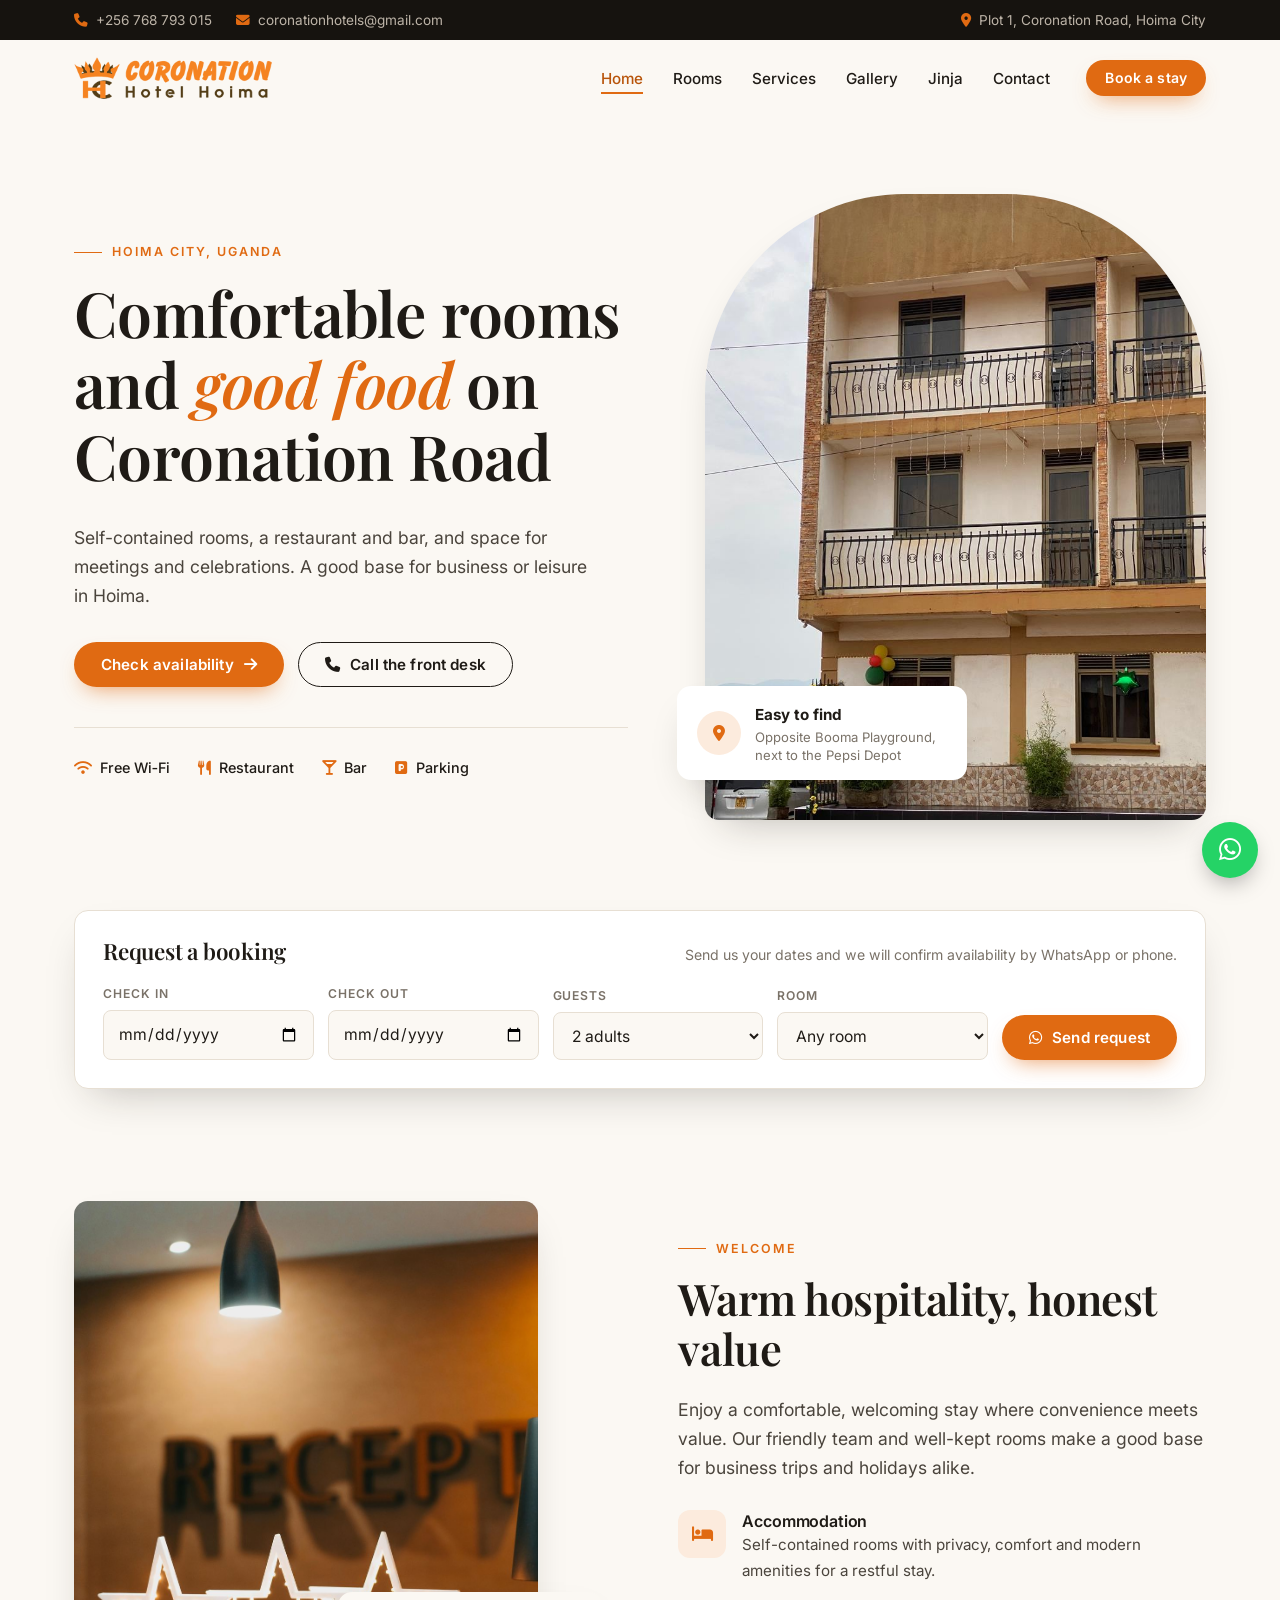
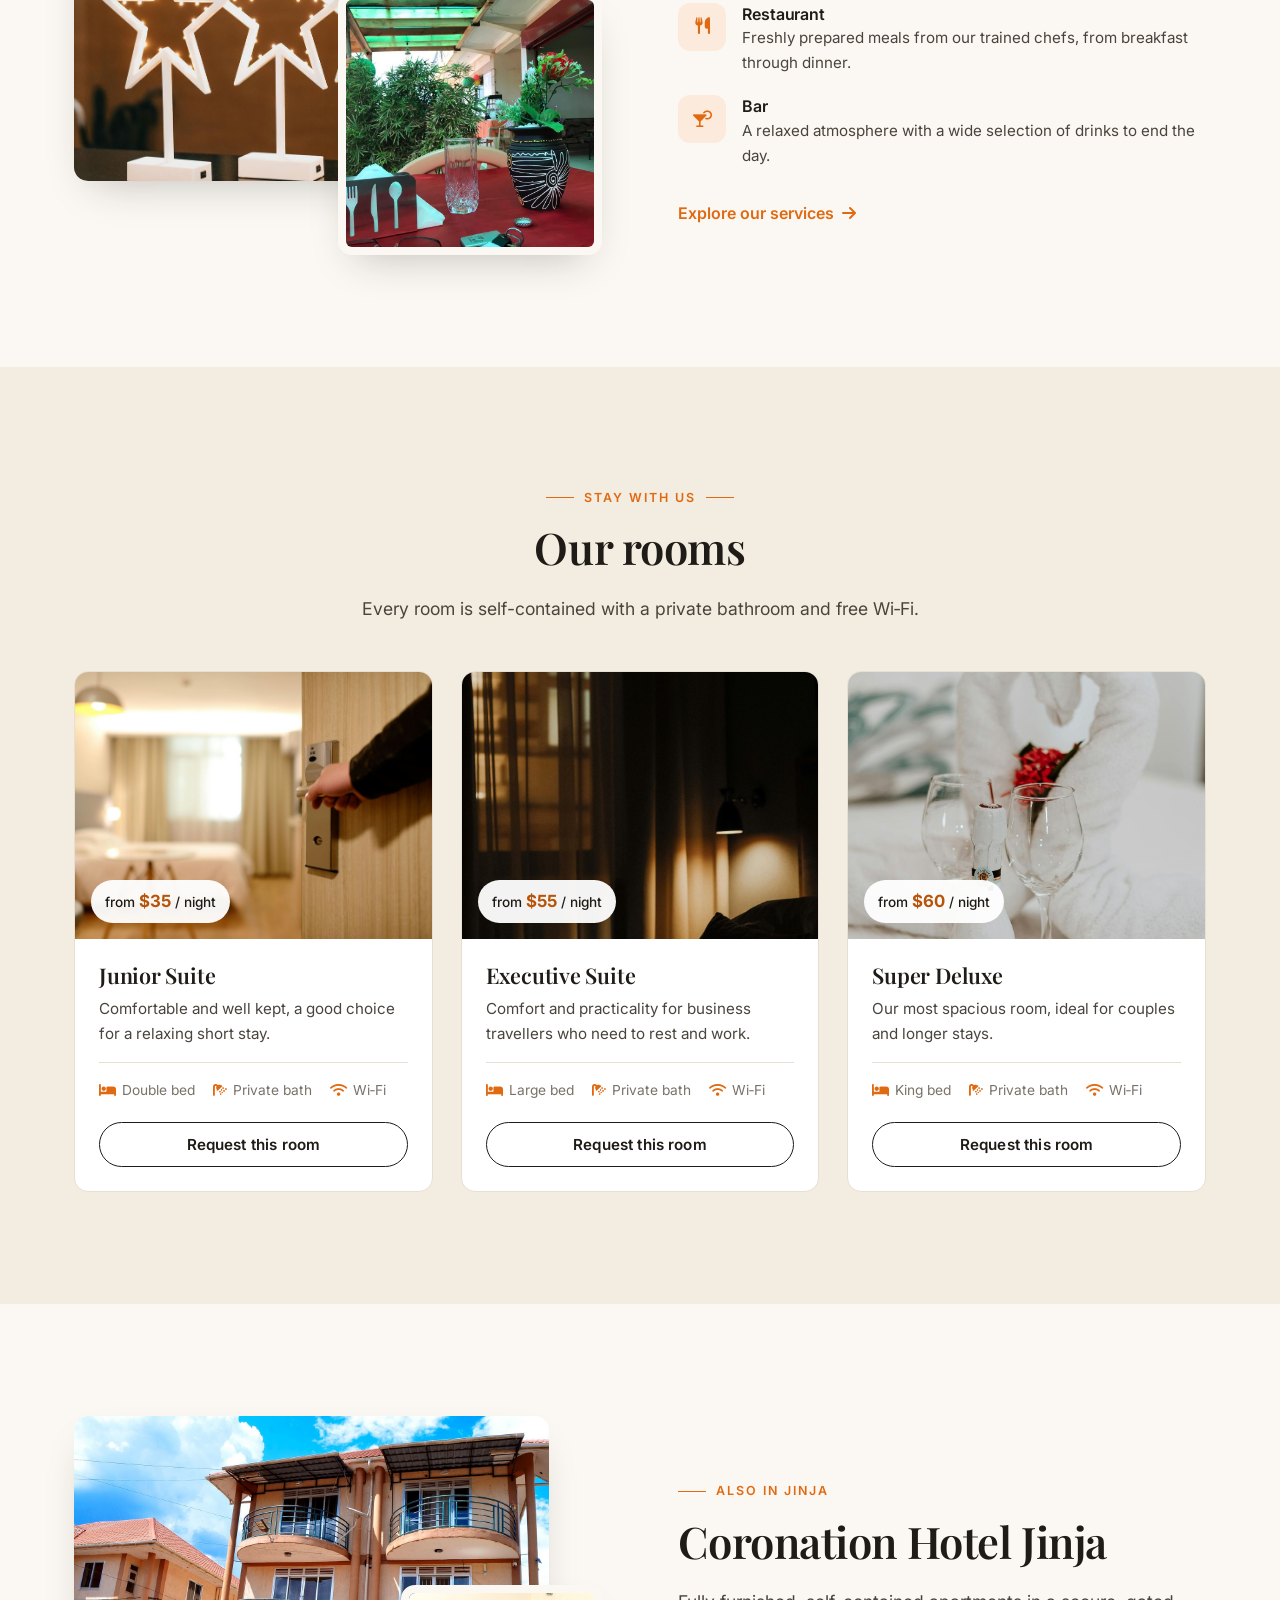
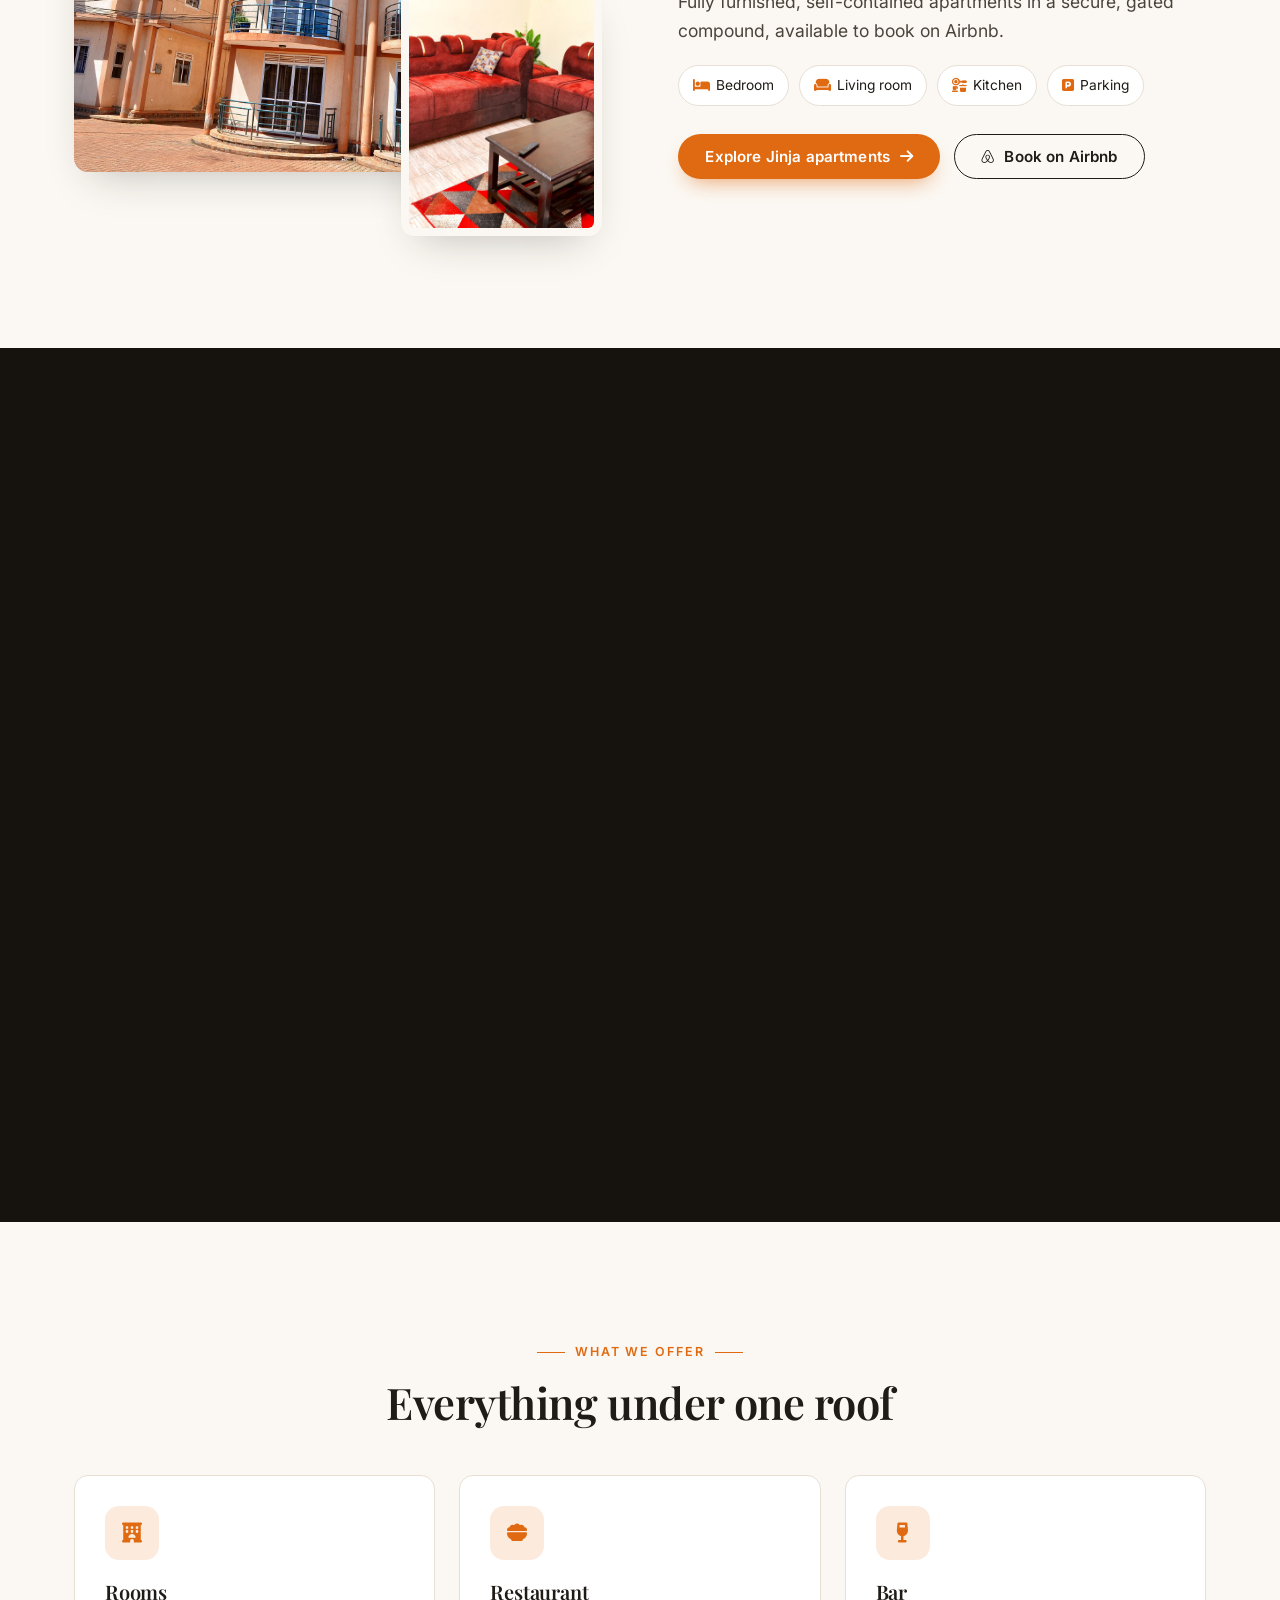
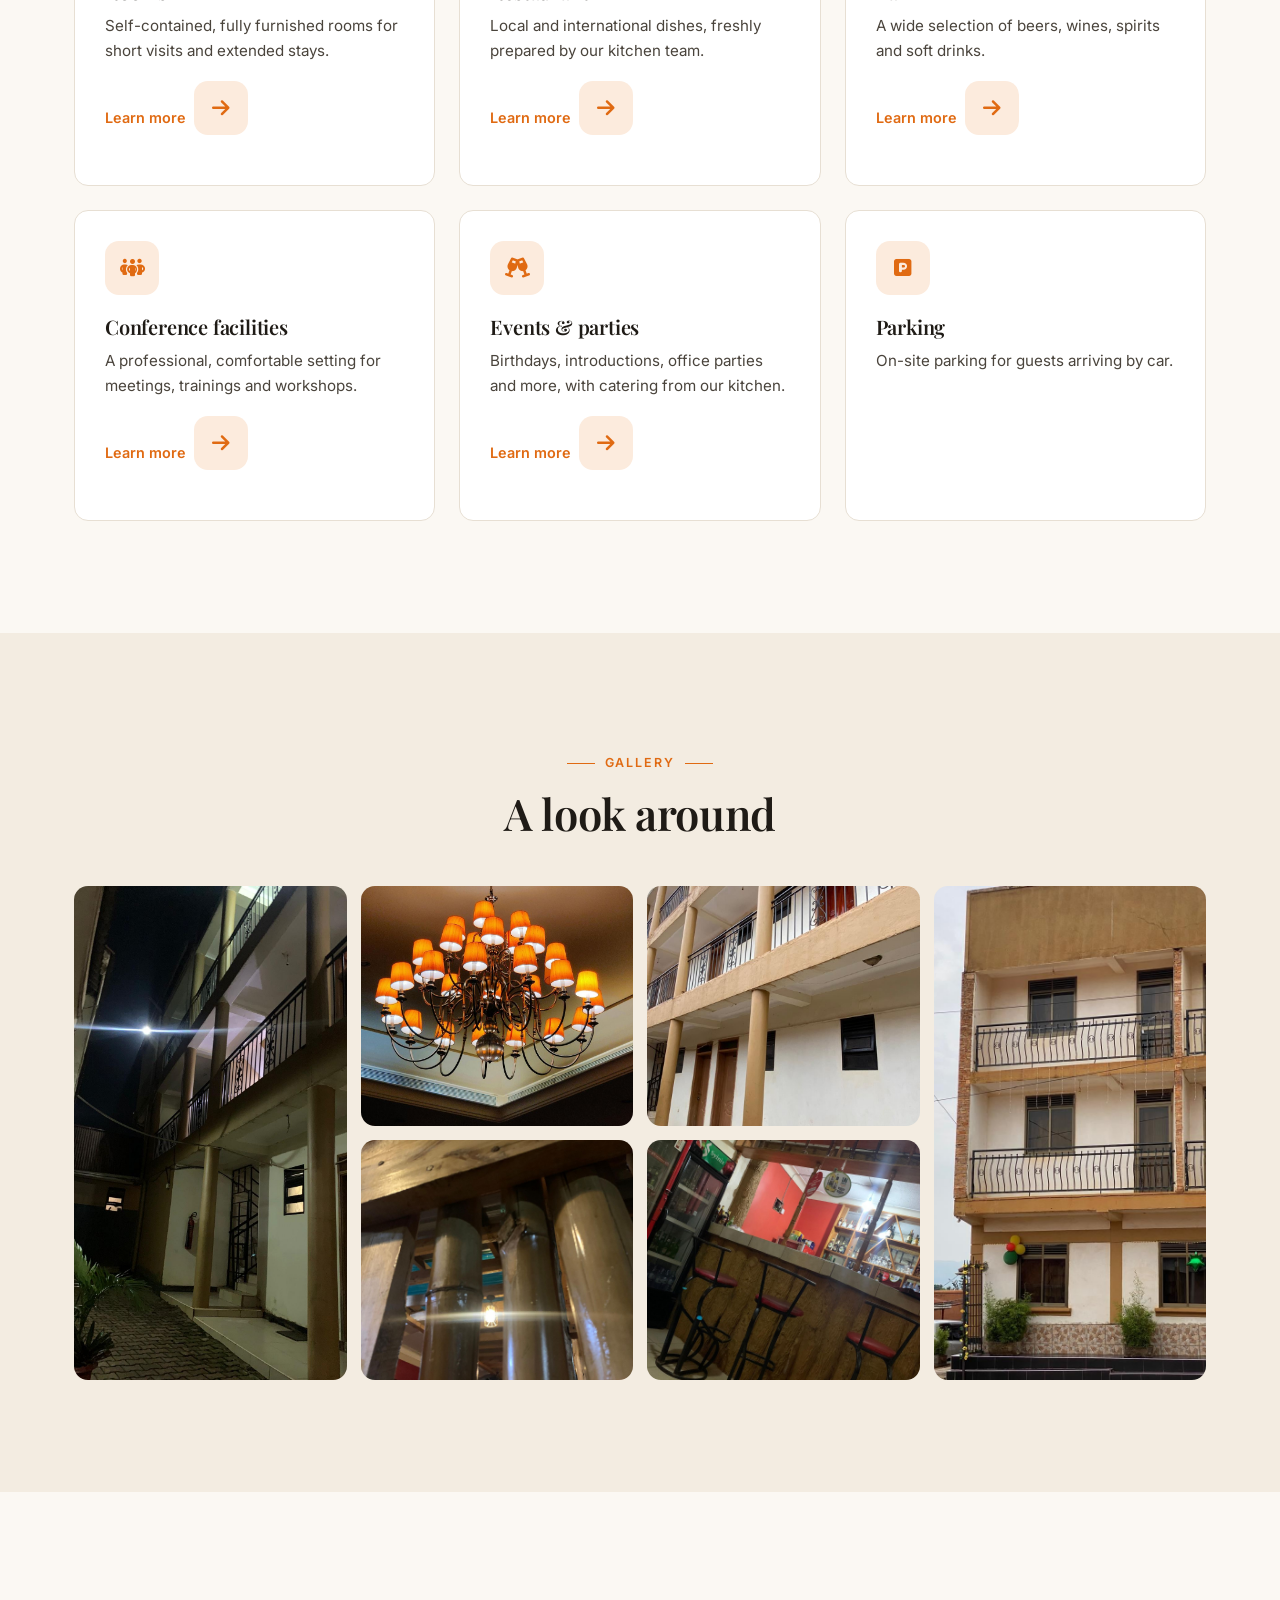
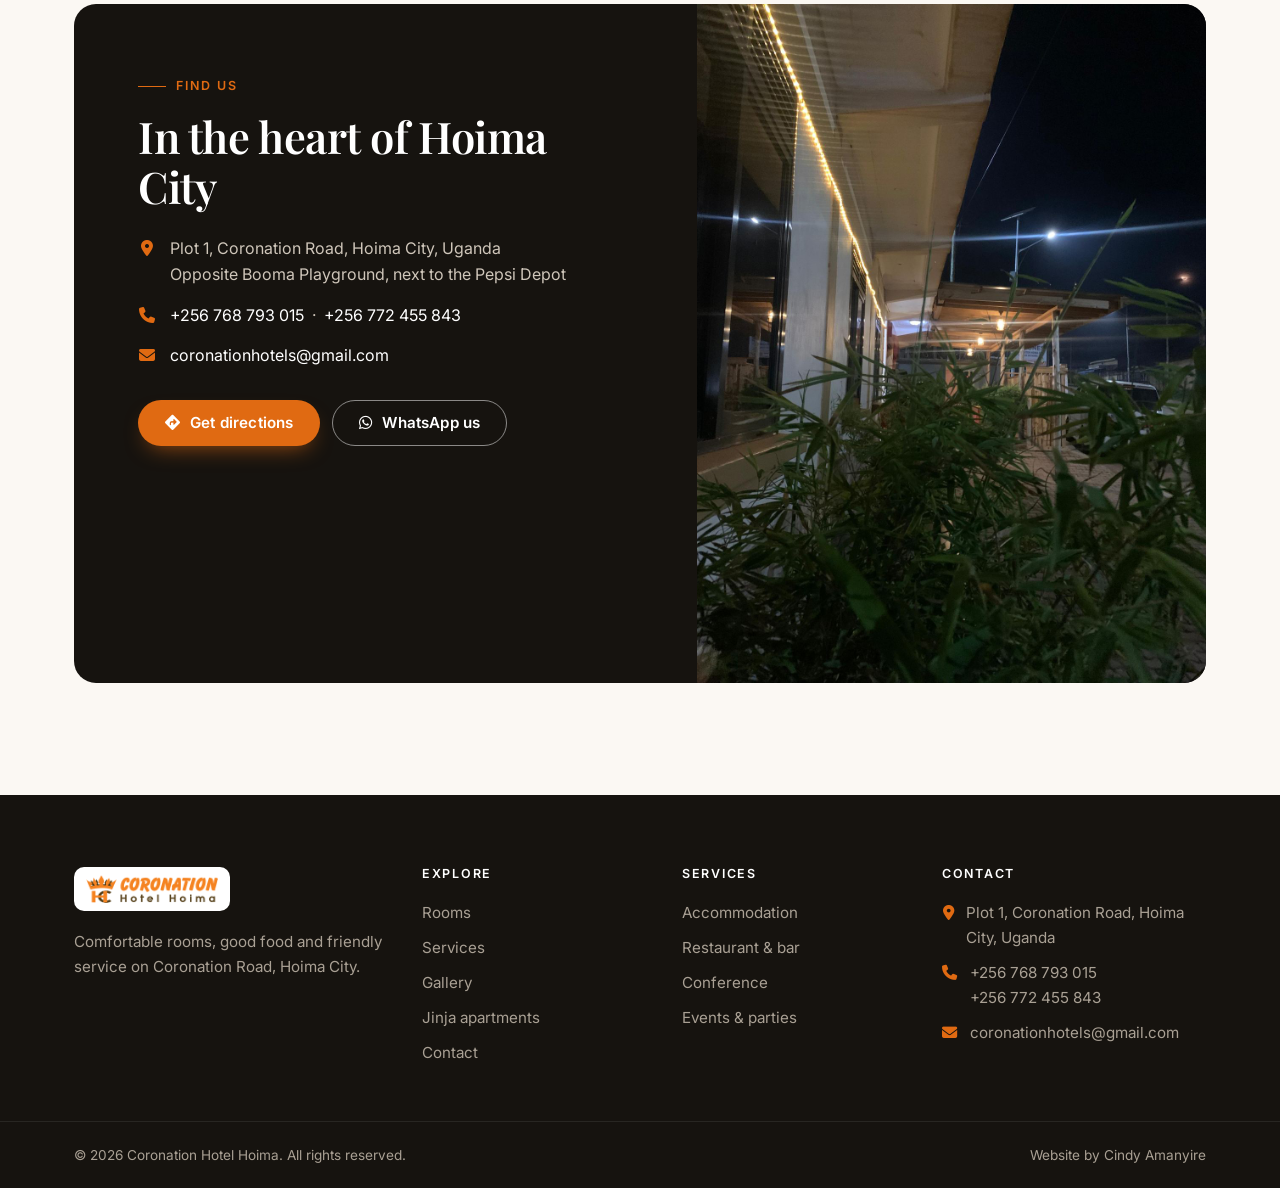
==== commit 56937030: "Brighten Jinja photos and lighten Jinja banner - Re-process Jinja apartment photos from the original" ====
--- a/index.html
+++ b/index.html
@@ -20,7 +20,7 @@
     <link rel="preconnect" href="https://fonts.gstatic.com" crossorigin>
     <link href="https://fonts.googleapis.com/css2?family=Inter:wght@400;500;600&family=Playfair+Display:ital,wght@0,500;0,600;1,500&display=swap" rel="stylesheet">
     <link href="https://cdnjs.cloudflare.com/ajax/libs/font-awesome/6.5.2/css/all.min.css" rel="stylesheet">
-    <link href="css/site.css?v=20261013-3" rel="stylesheet">
+    <link href="css/site.css?v=20261013-4" rel="stylesheet">
 
     <script type="application/ld+json">
     {
@@ -451,7 +451,7 @@
         <img alt="">
     </div>
 
-    <script src="js/site.js?v=20261013-3"></script>
+    <script src="js/site.js?v=20261013-4"></script>
 </body>
 
 </html>
--- a/css/site.css
+++ b/css/site.css
@@ -973,3 +973,14 @@
     margin: 28px 0 0;
     color: var(--muted);
 }
+
+/* Bright, sunny banner photos: lighter tint, text kept readable on the left */
+.page-hero--bright::before {
+    background:
+        linear-gradient(90deg, rgba(22,19,15,.72) 0%, rgba(22,19,15,.45) 40%, rgba(22,19,15,.05) 72%, rgba(22,19,15,0) 100%),
+        linear-gradient(0deg, rgba(22,19,15,.18) 0%, rgba(22,19,15,0) 35%);
+}
+.page-hero--bright h1, .page-hero--bright p { text-shadow: 0 1px 12px rgba(0,0,0,.35); }
+@media (max-width: 760px) {
+    .page-hero--bright::before { background: linear-gradient(180deg, rgba(22,19,15,.4) 0%, rgba(22,19,15,.68) 100%); }
+}
